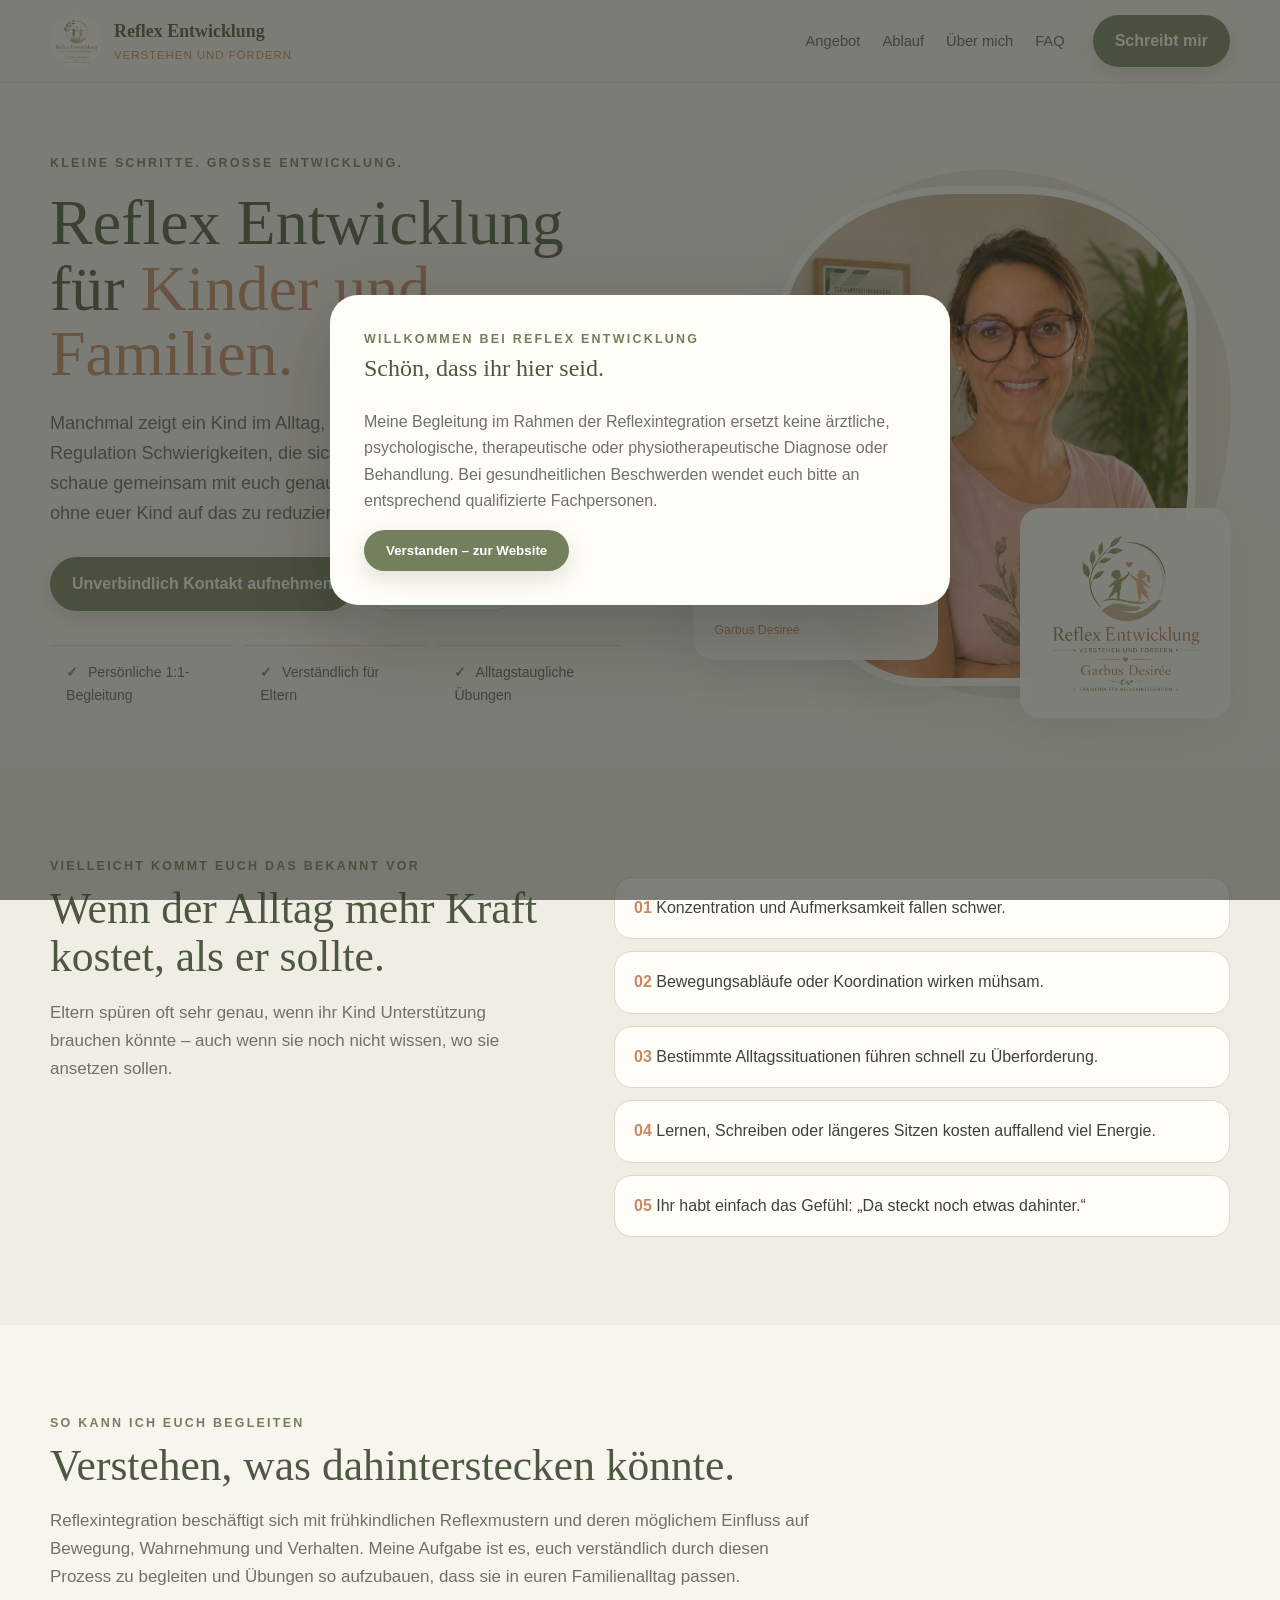
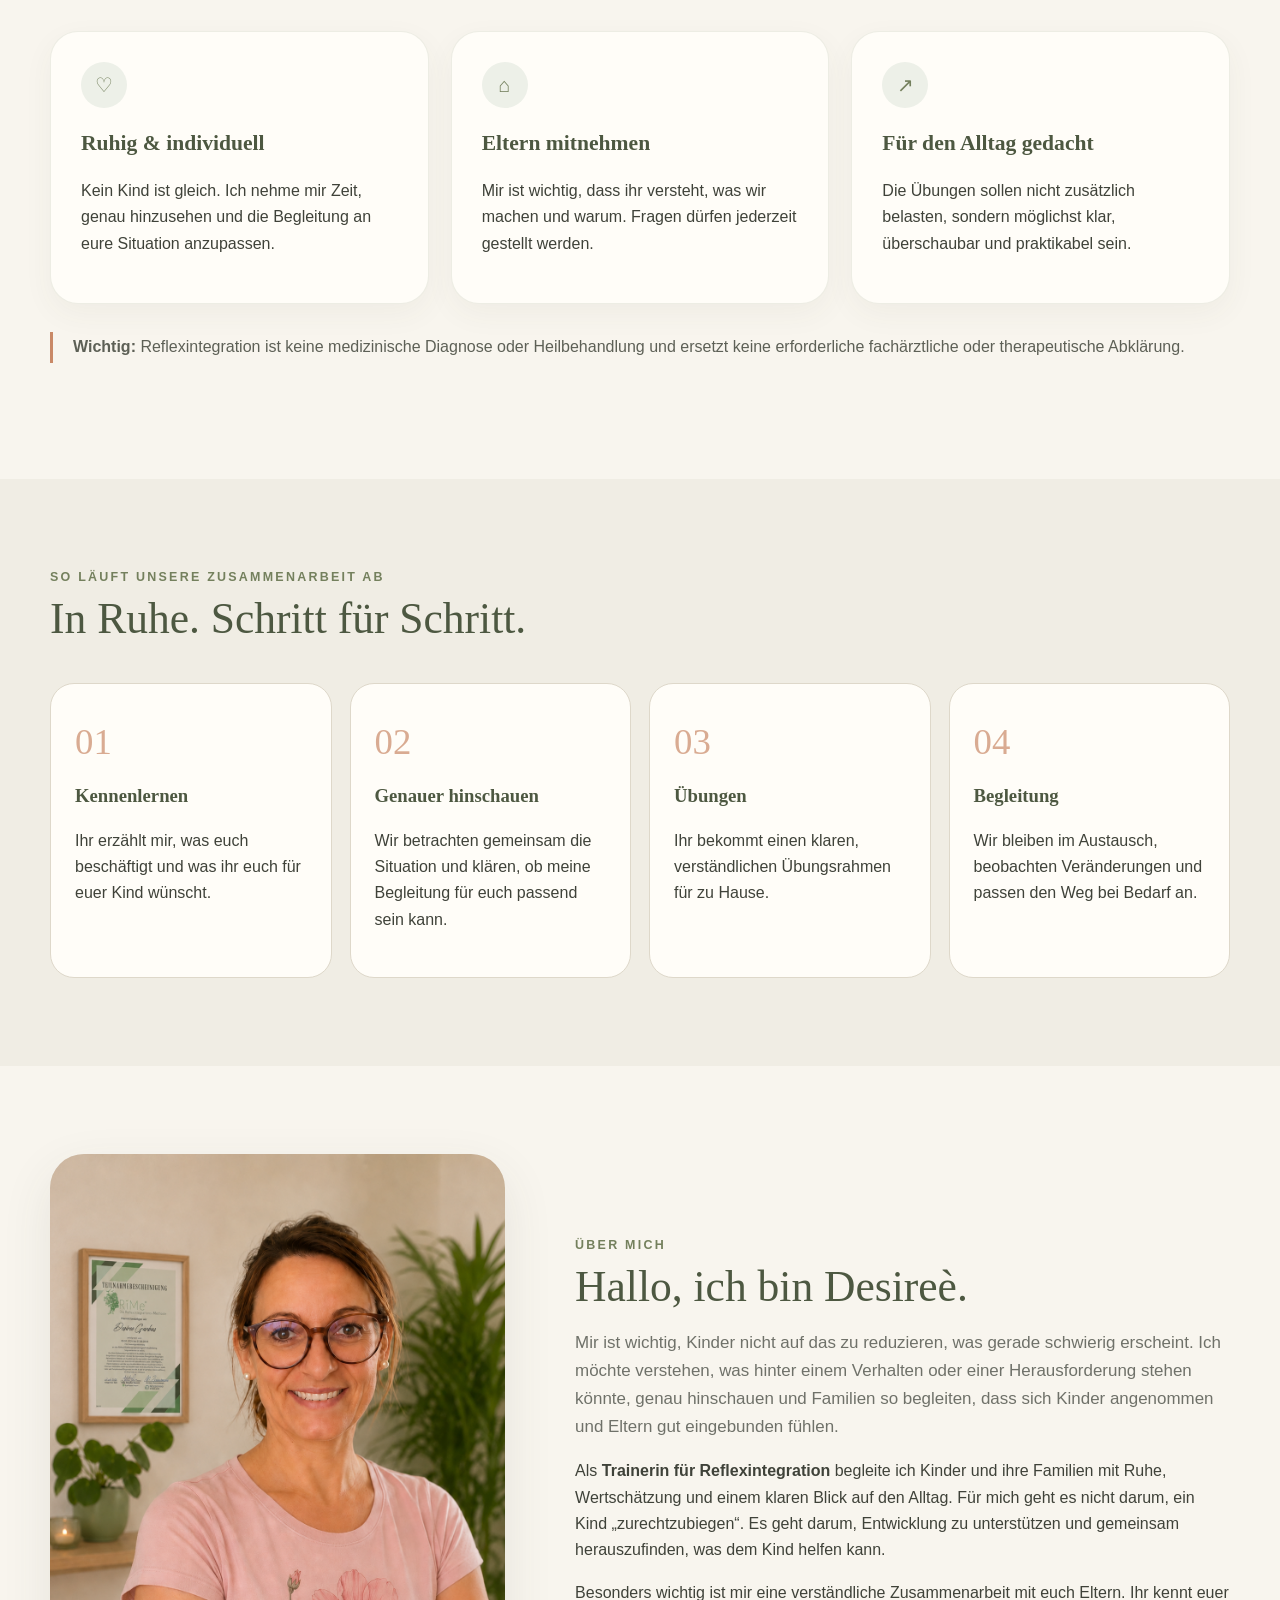
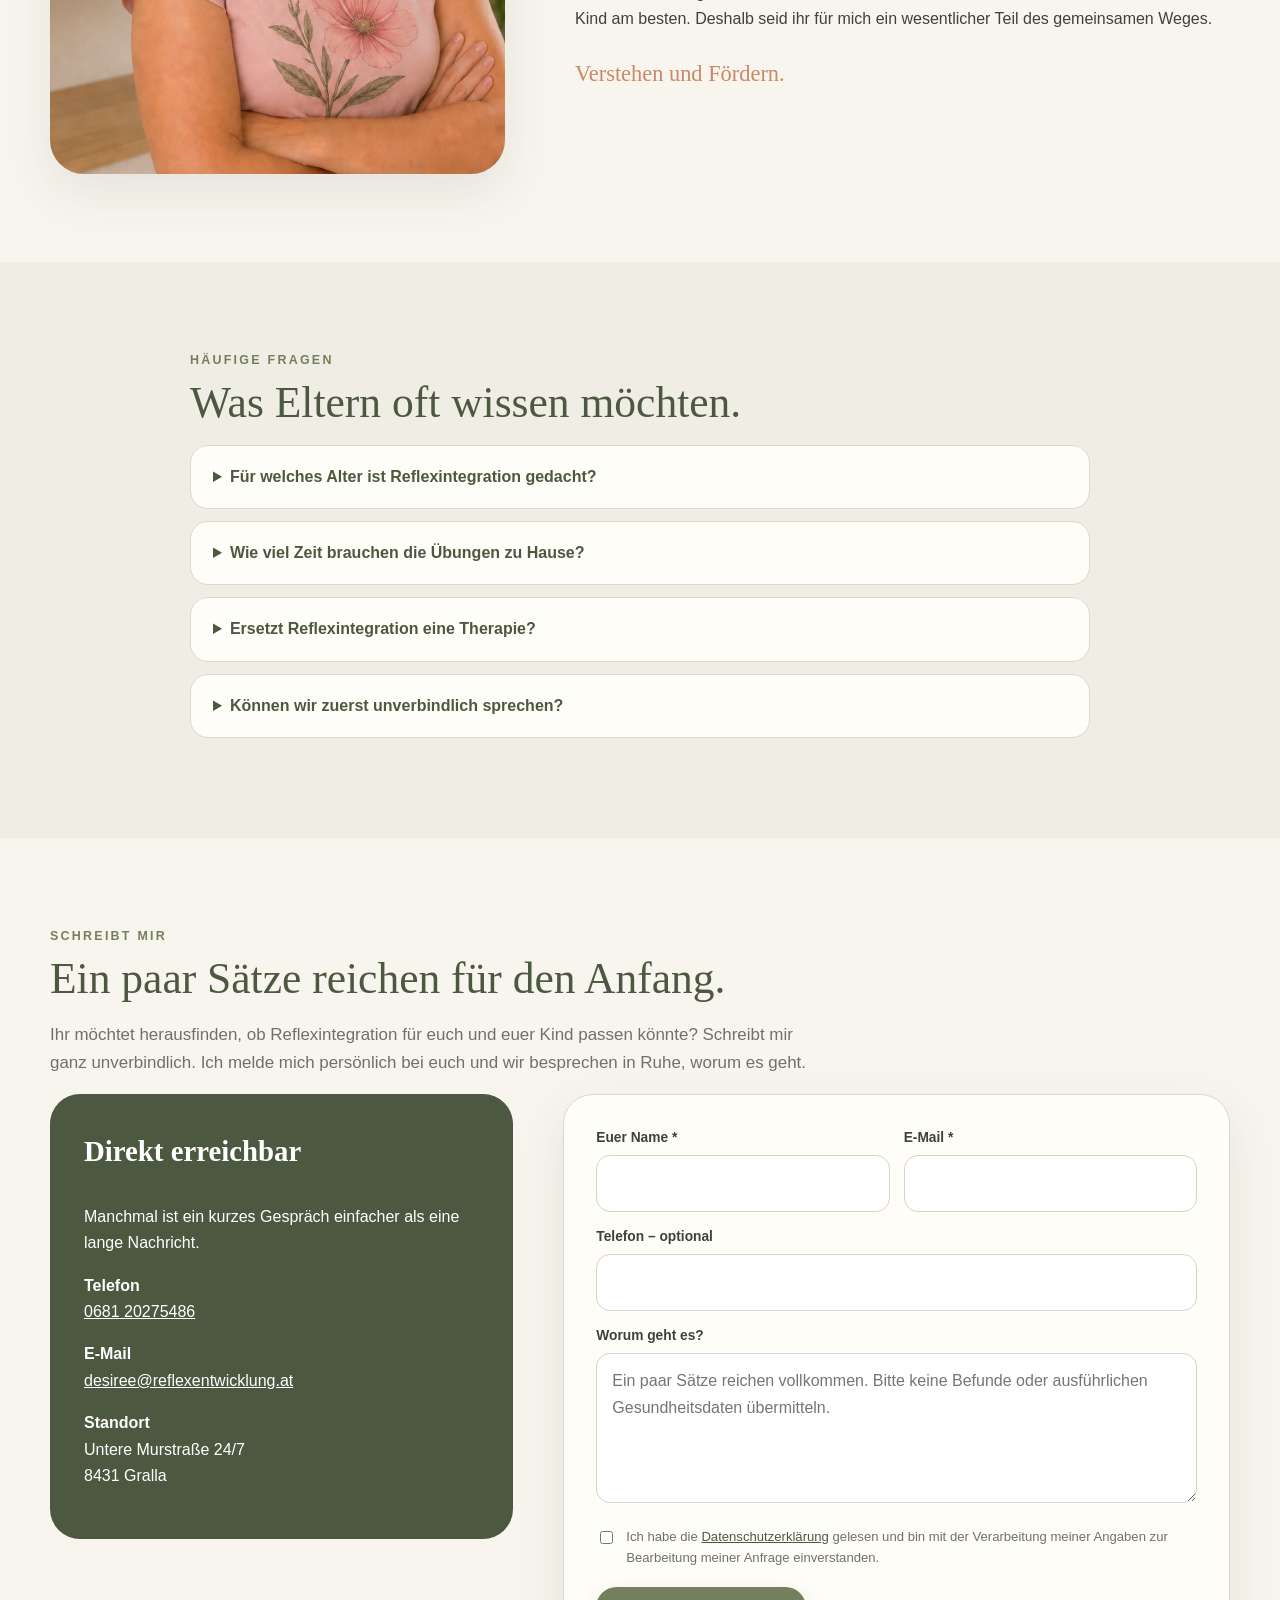
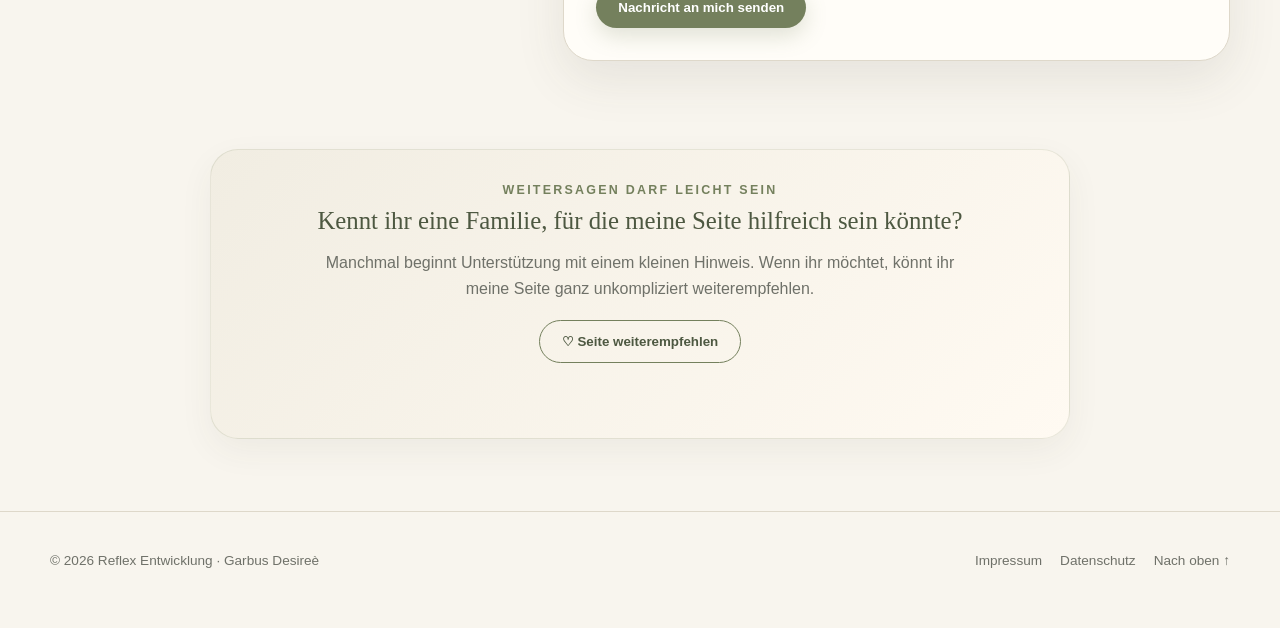
==== index.html @ 2dbb2f9a "Add files via upload" ====
<!doctype html>
<html lang="de">
<head>
<meta charset="utf-8">
<meta name="viewport" content="width=device-width,initial-scale=1">
<title>Reflex Entwicklung | Garbus Desireè – Trainerin für Reflexintegration</title>
<meta name="description" content="Reflex Entwicklung in Gralla: persönliche Begleitung für Kinder und Familien. Garbus Desireè – Trainerin für Reflexintegration.">
<style>
:root{--cream:#f8f5ee;--paper:#fffdf8;--sage:#74805d;--sage2:#9ba58a;--deep:#4d5841;--terra:#c98967;--terra2:#d8a083;--ink:#3f4239;--muted:#6f7169;--line:#ded8ca;--shadow:0 18px 50px rgba(70,70,55,.10);--radius:28px}
*{box-sizing:border-box}html{scroll-behavior:smooth}body{margin:0;background:var(--cream);color:var(--ink);font-family:Arial,Helvetica,sans-serif;line-height:1.65}img{max-width:100%;display:block}a{color:inherit}.wrap{width:min(1180px,calc(100% - 40px));margin:auto}.serif{font-family:Georgia,'Times New Roman',serif}.eyebrow{font-size:.78rem;letter-spacing:.18em;text-transform:uppercase;color:var(--sage);font-weight:700}.muted{color:var(--muted)}
header{position:sticky;top:0;z-index:50;background:rgba(248,245,238,.93);backdrop-filter:blur(14px);border-bottom:1px solid rgba(116,128,93,.12)}.nav{height:82px;display:flex;align-items:center;gap:28px}.brand{display:flex;align-items:center;gap:12px;text-decoration:none;margin-right:auto}.brand-mark{width:52px;height:52px;object-fit:contain;border-radius:50%}.brand strong{font-family:Georgia,serif;font-size:1.12rem;color:var(--deep)}.brand small{display:block;color:var(--terra);font-size:.72rem;letter-spacing:.08em;text-transform:uppercase}.navlinks{display:flex;gap:22px;align-items:center}.navlinks a{text-decoration:none;font-size:.92rem;color:#5c6054}.menu-toggle{display:none;width:46px;height:46px;border:1px solid var(--line);border-radius:50%;background:#fff;align-items:center;justify-content:center;cursor:pointer;color:var(--deep);font-size:1.35rem;line-height:1}.mobile-menu{display:none;position:absolute;top:100%;left:0;right:0;background:rgba(248,245,238,.98);backdrop-filter:blur(14px);border-bottom:1px solid var(--line);box-shadow:0 16px 30px rgba(70,75,62,.10);padding:12px 20px 20px}.mobile-menu.open{display:block}.mobile-menu a{display:block;padding:13px 8px;text-decoration:none;color:#555b4f;border-bottom:1px solid rgba(116,128,93,.10)}.mobile-menu .mobile-contact{margin-top:14px;border-bottom:0;background:var(--sage);color:#fff;border-radius:999px;text-align:center;font-weight:700;padding:13px 18px}.btn{display:inline-flex;align-items:center;justify-content:center;gap:8px;border:0;border-radius:999px;padding:13px 22px;font-weight:700;text-decoration:none;cursor:pointer}.btn-primary{background:var(--sage);color:#fff;box-shadow:0 8px 22px rgba(116,128,93,.22)}.btn-soft{background:#fff;border:1px solid var(--line);color:var(--deep)}
.hero{padding:70px 0 46px;overflow:hidden}.hero-grid{display:grid;grid-template-columns:1.03fr .97fr;gap:72px;align-items:center}.hero h1{font-family:Georgia,serif;font-weight:400;font-size:clamp(3rem,5vw,5.3rem);line-height:1.03;margin:16px 0 22px;color:var(--deep)}.hero h1 em{font-style:normal;color:var(--terra)}.lead{font-size:1.13rem;max-width:650px;color:#62655c}.actions{display:flex;gap:12px;flex-wrap:wrap;margin:28px 0}.ticks{display:grid;grid-template-columns:repeat(3,1fr);gap:12px;margin-top:34px}.tick{padding:15px 16px;border-top:1px solid var(--line);font-size:.88rem;color:#5f6358}.tick b{color:var(--sage);margin-right:6px}.visual{position:relative;min-height:560px}.blob{position:absolute;inset:12px 0 20px 70px;background:#e8e3d5;border-radius:48% 52% 46% 54%/42% 44% 56% 58%;transform:rotate(2deg)}.portrait{position:absolute;right:34px;top:28px;width:min(420px,78%);height:500px;object-fit:cover;object-position:center 34%;border-radius:42% 42% 34% 34%/28% 28% 42% 42%;box-shadow:var(--shadow);border:8px solid rgba(255,255,255,.7)}.quote{position:absolute;left:0;bottom:58px;width:245px;background:rgba(255,253,248,.96);padding:20px 22px;border-radius:22px;box-shadow:var(--shadow);font-family:Georgia,serif;color:var(--deep);font-size:1.1rem}.quote span{display:block;font-family:Arial,sans-serif;font-size:.76rem;color:var(--terra);margin-top:7px}.mini-logo{position:absolute;right:0;bottom:0;width:210px;background:rgba(255,253,248,.96);padding:12px;border-radius:20px;box-shadow:var(--shadow)}
.section{padding:88px 0}.section.alt{background:#f0ede4}.section h2{font-family:Georgia,serif;font-size:clamp(2.1rem,3.4vw,3.5rem);line-height:1.1;font-weight:400;color:var(--deep);margin:8px 0 18px}.intro{max-width:760px;font-size:1.06rem;color:var(--muted)}.cards{display:grid;grid-template-columns:repeat(3,1fr);gap:22px;margin-top:40px}.card{background:var(--paper);border:1px solid rgba(116,128,93,.13);border-radius:var(--radius);padding:30px;box-shadow:0 10px 30px rgba(70,70,55,.05)}.icon{width:46px;height:46px;border-radius:50%;background:#edf0e8;display:grid;place-items:center;color:var(--sage);font-size:1.25rem}.card h3{font-family:Georgia,serif;font-size:1.35rem;color:var(--deep);margin:18px 0 8px}.known{display:grid;grid-template-columns:.9fr 1.1fr;gap:60px;align-items:start}.known-list{display:grid;gap:12px}.known-item{background:var(--paper);border-radius:18px;padding:17px 19px;border:1px solid var(--line)}.known-item b{color:var(--terra)}
.process{display:grid;grid-template-columns:repeat(4,1fr);gap:18px;margin-top:40px}.step{position:relative;padding:28px 24px;border-radius:24px;background:var(--paper);border:1px solid var(--line)}.step .num{font-family:Georgia,serif;font-size:2.3rem;color:var(--terra);opacity:.7}.step h3{margin:8px 0;font-family:Georgia,serif;color:var(--deep)}
.about{display:grid;grid-template-columns:.82fr 1.18fr;gap:70px;align-items:center}.about-photo{border-radius:34px;overflow:hidden;box-shadow:var(--shadow);background:#e9e4d8}.about-photo img{width:100%;height:620px;object-fit:cover;object-position:center 30%}.signature{font-family:Georgia,serif;color:var(--terra);font-size:1.4rem;margin-top:24px}.soft-note{border-left:3px solid var(--terra);padding:2px 0 2px 20px;margin:28px 0;color:#5d6056}
.faq{max-width:900px}.faq details{background:var(--paper);border:1px solid var(--line);border-radius:18px;padding:18px 22px;margin:12px 0}.faq summary{cursor:pointer;font-weight:700;color:var(--deep)}.faq details p{color:var(--muted)}
.contact-grid{display:grid;grid-template-columns:.82fr 1.18fr;gap:50px;align-items:start}.contact-box{background:var(--deep);color:#fff;border-radius:30px;padding:34px}.contact-box h3{font-family:Georgia,serif;font-size:1.8rem;margin-top:0}.contact-box a{color:#fff}.form{background:var(--paper);border:1px solid var(--line);border-radius:30px;padding:32px;box-shadow:var(--shadow)}.row{display:grid;grid-template-columns:1fr 1fr;gap:14px}.field{margin-bottom:14px}.field label{display:block;font-size:.86rem;font-weight:700;margin-bottom:6px}.field input,.field textarea{width:100%;padding:14px 15px;border:1px solid #d8d3c7;border-radius:14px;background:#fff;font:inherit;color:var(--ink)}.field textarea{min-height:150px;resize:vertical}.privacy-check{display:flex;gap:10px;align-items:flex-start;font-size:.82rem;color:var(--muted);margin:12px 0 18px}.privacy-check input{margin-top:5px}.privacy-check a{color:var(--deep)}.form-success{display:none;background:#edf0e8;border:1px solid rgba(116,128,93,.22);border-radius:22px;padding:28px;color:var(--deep)}.form-success.show{display:block}.form-success h3{font-family:Georgia,serif;font-size:1.65rem;font-weight:400;margin:0 0 8px}.form-success p{margin:0;color:var(--muted)}
.recommend{padding:0 0 72px}.recommend-card{max-width:860px;margin:0 auto;background:linear-gradient(135deg,#f1ede2,#fffaf2);border:1px solid rgba(116,128,93,.16);border-radius:28px;padding:30px 34px;text-align:center;box-shadow:0 12px 34px rgba(70,70,55,.06)}.recommend-card h3{font-family:Georgia,serif;font-size:1.55rem;font-weight:400;color:var(--deep);margin:0 0 8px}.recommend-card p{max-width:650px;margin:0 auto 18px;color:var(--muted)}.share-btn{background:transparent;border:1px solid var(--sage);color:var(--deep)}.share-btn:hover{background:#edf0e8}.share-status{min-height:1.3em;margin-top:10px!important;font-size:.82rem;color:var(--sage)!important}
footer{padding:38px 0 55px;border-top:1px solid var(--line);font-size:.85rem;color:var(--muted)}.footer-grid{display:flex;justify-content:space-between;gap:30px;align-items:center}.footer-links{display:flex;gap:18px}.footer-links a{text-decoration:none}.top-btn{position:fixed;right:22px;bottom:22px;z-index:45;width:48px;height:48px;border-radius:50%;border:0;background:var(--deep);color:white;font-size:1.25rem;box-shadow:0 10px 25px rgba(0,0,0,.18);cursor:pointer;opacity:0;pointer-events:none;transition:.25s}.top-btn.show{opacity:1;pointer-events:auto;transform:translateY(0)}
.notice{position:fixed;inset:0;z-index:100;background:rgba(48,51,43,.62);display:grid;place-items:center;padding:20px}.notice.hidden{display:none}.notice-card{max-width:620px;background:var(--paper);border-radius:28px;padding:34px;box-shadow:0 25px 80px rgba(0,0,0,.22)}.notice-card h2{font-family:Georgia,serif;color:var(--deep);font-weight:400;margin-top:0}.notice-card p{color:var(--muted)}
@media(max-width:900px){header{position:sticky}.navlinks{display:none}.nav>.btn-primary{display:none}.menu-toggle{display:inline-flex}.hero-grid,.known,.about,.contact-grid{grid-template-columns:1fr}.hero{padding-top:42px}.visual{min-height:500px}.ticks,.cards{grid-template-columns:1fr}.process{grid-template-columns:1fr 1fr}.about-photo img{height:520px}.hero-grid{gap:35px}.mini-logo{right:4px}.row{grid-template-columns:1fr}}
@media(max-width:560px){.wrap{width:min(100% - 28px,1180px)}.nav{height:72px}.brand-mark{width:44px;height:44px}.brand small{display:none}.hero h1{font-size:2.8rem}.visual{min-height:440px}.blob{left:28px}.portrait{right:10px;width:82%;height:410px}.quote{left:0;bottom:30px;width:210px;padding:16px;font-size:1rem}.mini-logo{width:150px;bottom:-16px}.process{grid-template-columns:1fr}.section{padding:68px 0}.about-photo img{height:440px}.footer-grid{display:block}.footer-links{margin-top:15px;flex-wrap:wrap}}
</style>
</head>
<body id="top">
<div class="notice" id="notice"><div class="notice-card"><div class="eyebrow">Willkommen bei Reflex Entwicklung</div><h2>Schön, dass ihr hier seid.</h2><p>Meine Begleitung im Rahmen der Reflexintegration ersetzt keine ärztliche, psychologische, therapeutische oder physiotherapeutische Diagnose oder Behandlung. Bei gesundheitlichen Beschwerden wendet euch bitte an entsprechend qualifizierte Fachpersonen.</p><button class="btn btn-primary" id="accept">Verstanden – zur Website</button></div></div>
<header><div class="wrap nav"><a class="brand" href="#top"><img class="brand-mark" src="reflex_entwicklung_hauptlogo.png" alt="Reflex Entwicklung"><div><strong>Reflex Entwicklung</strong><small>Verstehen und Fördern</small></div></a><nav class="navlinks"><a href="#angebot">Angebot</a><a href="#ablauf">Ablauf</a><a href="#ueber-mich">Über mich</a><a href="#faq">FAQ</a></nav><a class="btn btn-primary" href="#kontakt">Schreibt mir</a><button class="menu-toggle" id="menuToggle" type="button" aria-label="Menü öffnen" aria-expanded="false" aria-controls="mobileMenu">☰</button></div><nav class="mobile-menu" id="mobileMenu" aria-label="Mobile Navigation"><a href="#angebot">Angebot</a><a href="#ablauf">Ablauf</a><a href="#ueber-mich">Über mich</a><a href="#faq">FAQ</a><a class="mobile-contact" href="#kontakt">Schreibt mir</a></nav></header>
<main>
<section class="hero"><div class="wrap hero-grid"><div><div class="eyebrow">Kleine Schritte. Große Entwicklung.</div><h1>Reflex Entwicklung für <em>Kinder und Familien.</em></h1><p class="lead">Manchmal zeigt ein Kind im Alltag, beim Lernen oder in seiner Regulation Schwierigkeiten, die sich nicht sofort erklären lassen. Ich schaue gemeinsam mit euch genauer hin – ruhig, wertschätzend und ohne euer Kind auf das zu reduzieren, was gerade schwierig ist.</p><div class="actions"><a class="btn btn-primary" href="#kontakt">Unverbindlich Kontakt aufnehmen</a><a class="btn btn-soft" href="#angebot">Mehr erfahren</a></div><div class="ticks"><div class="tick"><b>✓</b> Persönliche 1:1-Begleitung</div><div class="tick"><b>✓</b> Verständlich für Eltern</div><div class="tick"><b>✓</b> Alltagstaugliche Übungen</div></div></div><div class="visual"><div class="blob"></div><img class="portrait" src="Foto_Desiree.png" alt="Garbus Desireè – Trainerin für Reflexintegration"><div class="quote">„Ich sehe dein Kind. So wie es ist.“<span>Garbus Desireè</span></div><img class="mini-logo" src="reflex_entwicklung_hauptlogo.png" alt="Reflex Entwicklung Logo"></div></div></section>
<section class="section alt"><div class="wrap"><div class="eyebrow">Vielleicht kommt euch das bekannt vor</div><div class="known"><div><h2>Wenn der Alltag mehr Kraft kostet, als er sollte.</h2><p class="intro">Eltern spüren oft sehr genau, wenn ihr Kind Unterstützung brauchen könnte – auch wenn sie noch nicht wissen, wo sie ansetzen sollen.</p></div><div class="known-list"><div class="known-item"><b>01</b> Konzentration und Aufmerksamkeit fallen schwer.</div><div class="known-item"><b>02</b> Bewegungsabläufe oder Koordination wirken mühsam.</div><div class="known-item"><b>03</b> Bestimmte Alltagssituationen führen schnell zu Überforderung.</div><div class="known-item"><b>04</b> Lernen, Schreiben oder längeres Sitzen kosten auffallend viel Energie.</div><div class="known-item"><b>05</b> Ihr habt einfach das Gefühl: „Da steckt noch etwas dahinter.“</div></div></div></div></section>
<section class="section" id="angebot"><div class="wrap"><div class="eyebrow">So kann ich euch begleiten</div><h2>Verstehen, was dahinterstecken könnte.</h2><p class="intro">Reflexintegration beschäftigt sich mit frühkindlichen Reflexmustern und deren möglichem Einfluss auf Bewegung, Wahrnehmung und Verhalten. Meine Aufgabe ist es, euch verständlich durch diesen Prozess zu begleiten und Übungen so aufzubauen, dass sie in euren Familienalltag passen.</p><div class="cards"><article class="card"><div class="icon">♡</div><h3>Ruhig & individuell</h3><p>Kein Kind ist gleich. Ich nehme mir Zeit, genau hinzusehen und die Begleitung an eure Situation anzupassen.</p></article><article class="card"><div class="icon">⌂</div><h3>Eltern mitnehmen</h3><p>Mir ist wichtig, dass ihr versteht, was wir machen und warum. Fragen dürfen jederzeit gestellt werden.</p></article><article class="card"><div class="icon">↗</div><h3>Für den Alltag gedacht</h3><p>Die Übungen sollen nicht zusätzlich belasten, sondern möglichst klar, überschaubar und praktikabel sein.</p></article></div><div class="soft-note"><strong>Wichtig:</strong> Reflexintegration ist keine medizinische Diagnose oder Heilbehandlung und ersetzt keine erforderliche fachärztliche oder therapeutische Abklärung.</div></div></section>
<section class="section alt" id="ablauf"><div class="wrap"><div class="eyebrow">So läuft unsere Zusammenarbeit ab</div><h2>In Ruhe. Schritt für Schritt.</h2><div class="process"><div class="step"><div class="num">01</div><h3>Kennenlernen</h3><p>Ihr erzählt mir, was euch beschäftigt und was ihr euch für euer Kind wünscht.</p></div><div class="step"><div class="num">02</div><h3>Genauer hinschauen</h3><p>Wir betrachten gemeinsam die Situation und klären, ob meine Begleitung für euch passend sein kann.</p></div><div class="step"><div class="num">03</div><h3>Übungen</h3><p>Ihr bekommt einen klaren, verständlichen Übungsrahmen für zu Hause.</p></div><div class="step"><div class="num">04</div><h3>Begleitung</h3><p>Wir bleiben im Austausch, beobachten Veränderungen und passen den Weg bei Bedarf an.</p></div></div></div></section>
<section class="section" id="ueber-mich"><div class="wrap about"><div class="about-photo"><img src="Foto_Desiree.png" alt="Garbus Desireè"></div><div><div class="eyebrow">Über mich</div><h2>Hallo, ich bin Desireè.</h2><p class="intro">Mir ist wichtig, Kinder nicht auf das zu reduzieren, was gerade schwierig erscheint. Ich möchte verstehen, was hinter einem Verhalten oder einer Herausforderung stehen könnte, genau hinschauen und Familien so begleiten, dass sich Kinder angenommen und Eltern gut eingebunden fühlen.</p><p>Als <strong>Trainerin für Reflexintegration</strong> begleite ich Kinder und ihre Familien mit Ruhe, Wertschätzung und einem klaren Blick auf den Alltag. Für mich geht es nicht darum, ein Kind „zurechtzubiegen“. Es geht darum, Entwicklung zu unterstützen und gemeinsam herauszufinden, was dem Kind helfen kann.</p><p>Besonders wichtig ist mir eine verständliche Zusammenarbeit mit euch Eltern. Ihr kennt euer Kind am besten. Deshalb seid ihr für mich ein wesentlicher Teil des gemeinsamen Weges.</p><div class="signature">Verstehen und Fördern.</div></div></div></section>
<section class="section alt" id="faq"><div class="wrap faq"><div class="eyebrow">Häufige Fragen</div><h2>Was Eltern oft wissen möchten.</h2><details><summary>Für welches Alter ist Reflexintegration gedacht?</summary><p>Ob eine Begleitung sinnvoll erscheint, hängt weniger von einer einzelnen Alterszahl als von der individuellen Situation ab. Schreibt mir kurz, was euch beschäftigt, dann können wir unverbindlich klären, ob mein Angebot grundsätzlich passen könnte.</p></details><details><summary>Wie viel Zeit brauchen die Übungen zu Hause?</summary><p>Der Übungsrahmen soll überschaubar und in den Familienalltag integrierbar sein. Den konkreten Umfang bespreche ich individuell mit euch.</p></details><details><summary>Ersetzt Reflexintegration eine Therapie?</summary><p>Nein. Meine Tätigkeit ersetzt keine medizinische, psychologische, physiotherapeutische oder sonstige therapeutische Diagnose oder Behandlung.</p></details><details><summary>Können wir zuerst unverbindlich sprechen?</summary><p>Ja. Genau dafür könnt ihr mir schreiben oder mich anrufen. Ein paar Sätze reichen für den ersten Kontakt völlig aus.</p></details></div></section>
<section class="section" id="kontakt"><div class="wrap"><div class="eyebrow">Schreibt mir</div><h2>Ein paar Sätze reichen für den Anfang.</h2><p class="intro">Ihr möchtet herausfinden, ob Reflexintegration für euch und euer Kind passen könnte? Schreibt mir ganz unverbindlich. Ich melde mich persönlich bei euch und wir besprechen in Ruhe, worum es geht.</p><div class="contact-grid"><aside class="contact-box"><h3>Direkt erreichbar</h3><p>Manchmal ist ein kurzes Gespräch einfacher als eine lange Nachricht.</p><p><strong>Telefon</strong><br><a href="tel:+4368120275486">0681 20275486</a></p><p><strong>E-Mail</strong><br><a href="mailto:desiree@reflexentwicklung.at">desiree@reflexentwicklung.at</a></p><p><strong>Standort</strong><br>Untere Murstraße 24/7<br>8431 Gralla</p></aside><div><form class="form" id="contactForm" action="https://formsubmit.co/desiree@reflexentwicklung.at" method="POST"><input type="hidden" name="_subject" value="Neue Anfrage über reflexentwicklung.at"><input type="hidden" name="_captcha" value="false"><input type="hidden" name="_template" value="table"><input type="hidden" name="_next" value="https://reflexentwicklung.at/?gesendet=1#kontakt"><div class="row"><div class="field"><label for="name">Euer Name *</label><input id="name" name="Name" required autocomplete="name"></div><div class="field"><label for="email">E-Mail *</label><input id="email" name="E-Mail" type="email" required autocomplete="email"></div></div><div class="field"><label for="phone">Telefon – optional</label><input id="phone" name="Telefon" type="tel" autocomplete="tel"></div><div class="field"><label for="message">Worum geht es?</label><textarea id="message" name="Nachricht" placeholder="Ein paar Sätze reichen vollkommen. Bitte keine Befunde oder ausführlichen Gesundheitsdaten übermitteln." required></textarea></div><label class="privacy-check"><input type="checkbox" required><span>Ich habe die <a href="datenschutzerklaerung.html" target="_blank">Datenschutzerklärung</a> gelesen und bin mit der Verarbeitung meiner Angaben zur Bearbeitung meiner Anfrage einverstanden.</span></label><button class="btn btn-primary" type="submit">Nachricht an mich senden</button></form><div class="form-success" id="formSuccess" role="status" aria-live="polite"><h3>Danke für eure Nachricht.</h3><p>Ich habe eure Anfrage erhalten und melde mich so bald wie möglich persönlich bei euch.</p><div class="signature">Desireè</div></div></div></div></div></section>
<section class="recommend" aria-labelledby="recommend-title"><div class="wrap"><div class="recommend-card"><div class="eyebrow">Weitersagen darf leicht sein</div><h3 id="recommend-title">Kennt ihr eine Familie, für die meine Seite hilfreich sein könnte?</h3><p>Manchmal beginnt Unterstützung mit einem kleinen Hinweis. Wenn ihr möchtet, könnt ihr meine Seite ganz unkompliziert weiterempfehlen.</p><button class="btn share-btn" id="shareBtn" type="button" aria-describedby="shareStatus">♡ Seite weiterempfehlen</button><p class="share-status" id="shareStatus" role="status" aria-live="polite"></p></div></div></section>
</main>
<footer><div class="wrap footer-grid"><div>© 2026 Reflex Entwicklung · Garbus Desireè</div><div class="footer-links"><a href="impressum.html">Impressum</a><a href="datenschutzerklaerung.html">Datenschutz</a><a href="#top">Nach oben ↑</a></div></div></footer>
<button class="top-btn" id="topBtn" aria-label="Zurück nach oben" title="Zurück nach oben">↑</button>
<script>
const notice=document.getElementById('notice'),accept=document.getElementById('accept');if(localStorage.getItem('re_notice_ok')==='1')notice.classList.add('hidden');accept.addEventListener('click',()=>{localStorage.setItem('re_notice_ok','1');notice.classList.add('hidden')});const topBtn=document.getElementById('topBtn');window.addEventListener('scroll',()=>topBtn.classList.toggle('show',window.scrollY>500));topBtn.addEventListener('click',()=>window.scrollTo({top:0,behavior:'smooth'}));
const menuToggle=document.getElementById('menuToggle'),mobileMenu=document.getElementById('mobileMenu');if(menuToggle&&mobileMenu){menuToggle.addEventListener('click',()=>{const open=mobileMenu.classList.toggle('open');menuToggle.setAttribute('aria-expanded',String(open));menuToggle.textContent=open?'×':'☰';menuToggle.setAttribute('aria-label',open?'Menü schließen':'Menü öffnen')});mobileMenu.querySelectorAll('a').forEach(a=>a.addEventListener('click',()=>{mobileMenu.classList.remove('open');menuToggle.setAttribute('aria-expanded','false');menuToggle.textContent='☰';menuToggle.setAttribute('aria-label','Menü öffnen')}));}
const shareBtn=document.getElementById('shareBtn'),shareStatus=document.getElementById('shareStatus');shareBtn.addEventListener('click',async()=>{const data={title:'Reflex Entwicklung',text:'Vielleicht ist das für euch interessant: Reflex Entwicklung – Verstehen und Fördern.',url:'https://reflexentwicklung.at'};try{if(navigator.share){await navigator.share(data)}else{await navigator.clipboard.writeText(data.url);shareStatus.textContent='Link wurde kopiert – danke fürs Weiterempfehlen!';setTimeout(()=>shareStatus.textContent='',4500)}}catch(err){if(err.name!=='AbortError'){shareStatus.textContent='Teilen war hier leider nicht möglich. Ihr könnt reflexentwicklung.at einfach kopieren.'}}});
const params=new URLSearchParams(window.location.search);if(params.get('gesendet')==='1'){const form=document.getElementById('contactForm'),success=document.getElementById('formSuccess');if(form&&success){form.style.display='none';success.classList.add('show')}if(history.replaceState){history.replaceState({},document.title,window.location.pathname+'#kontakt')}}
</script>
</body></html>
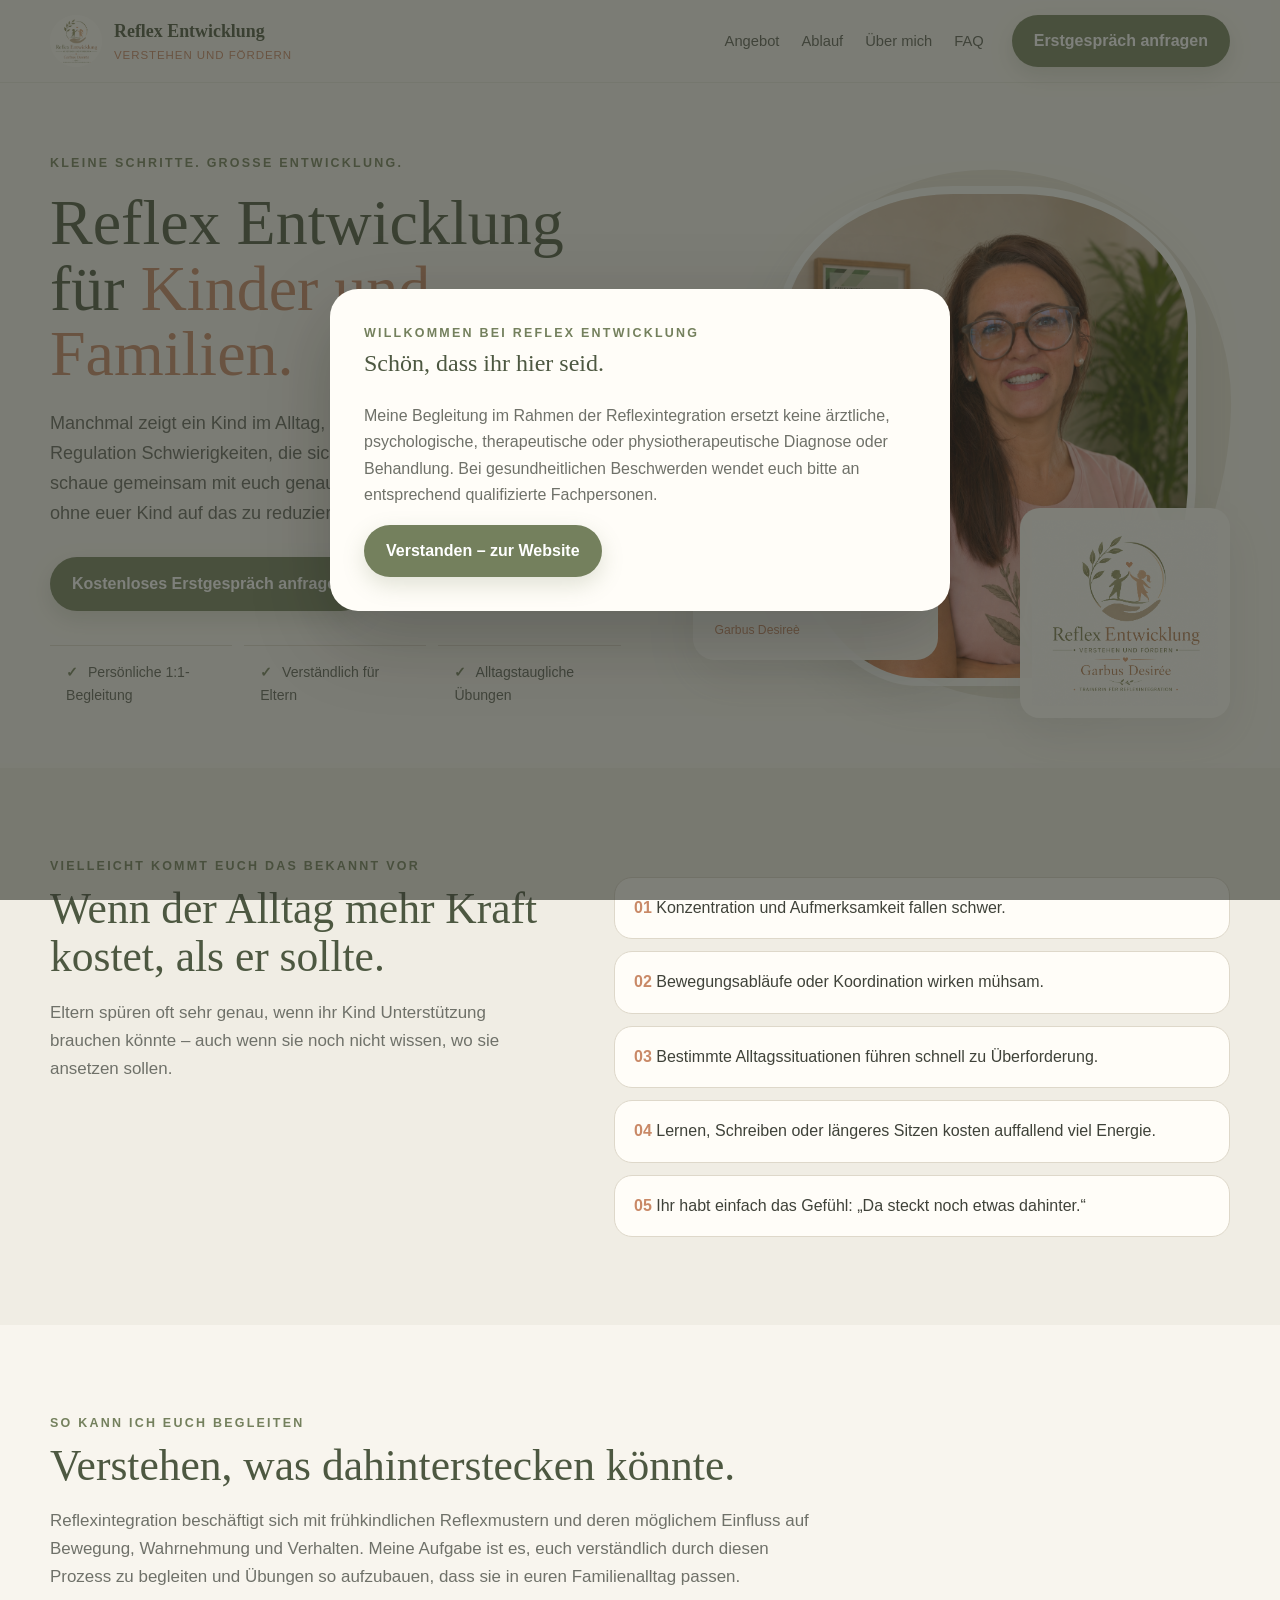
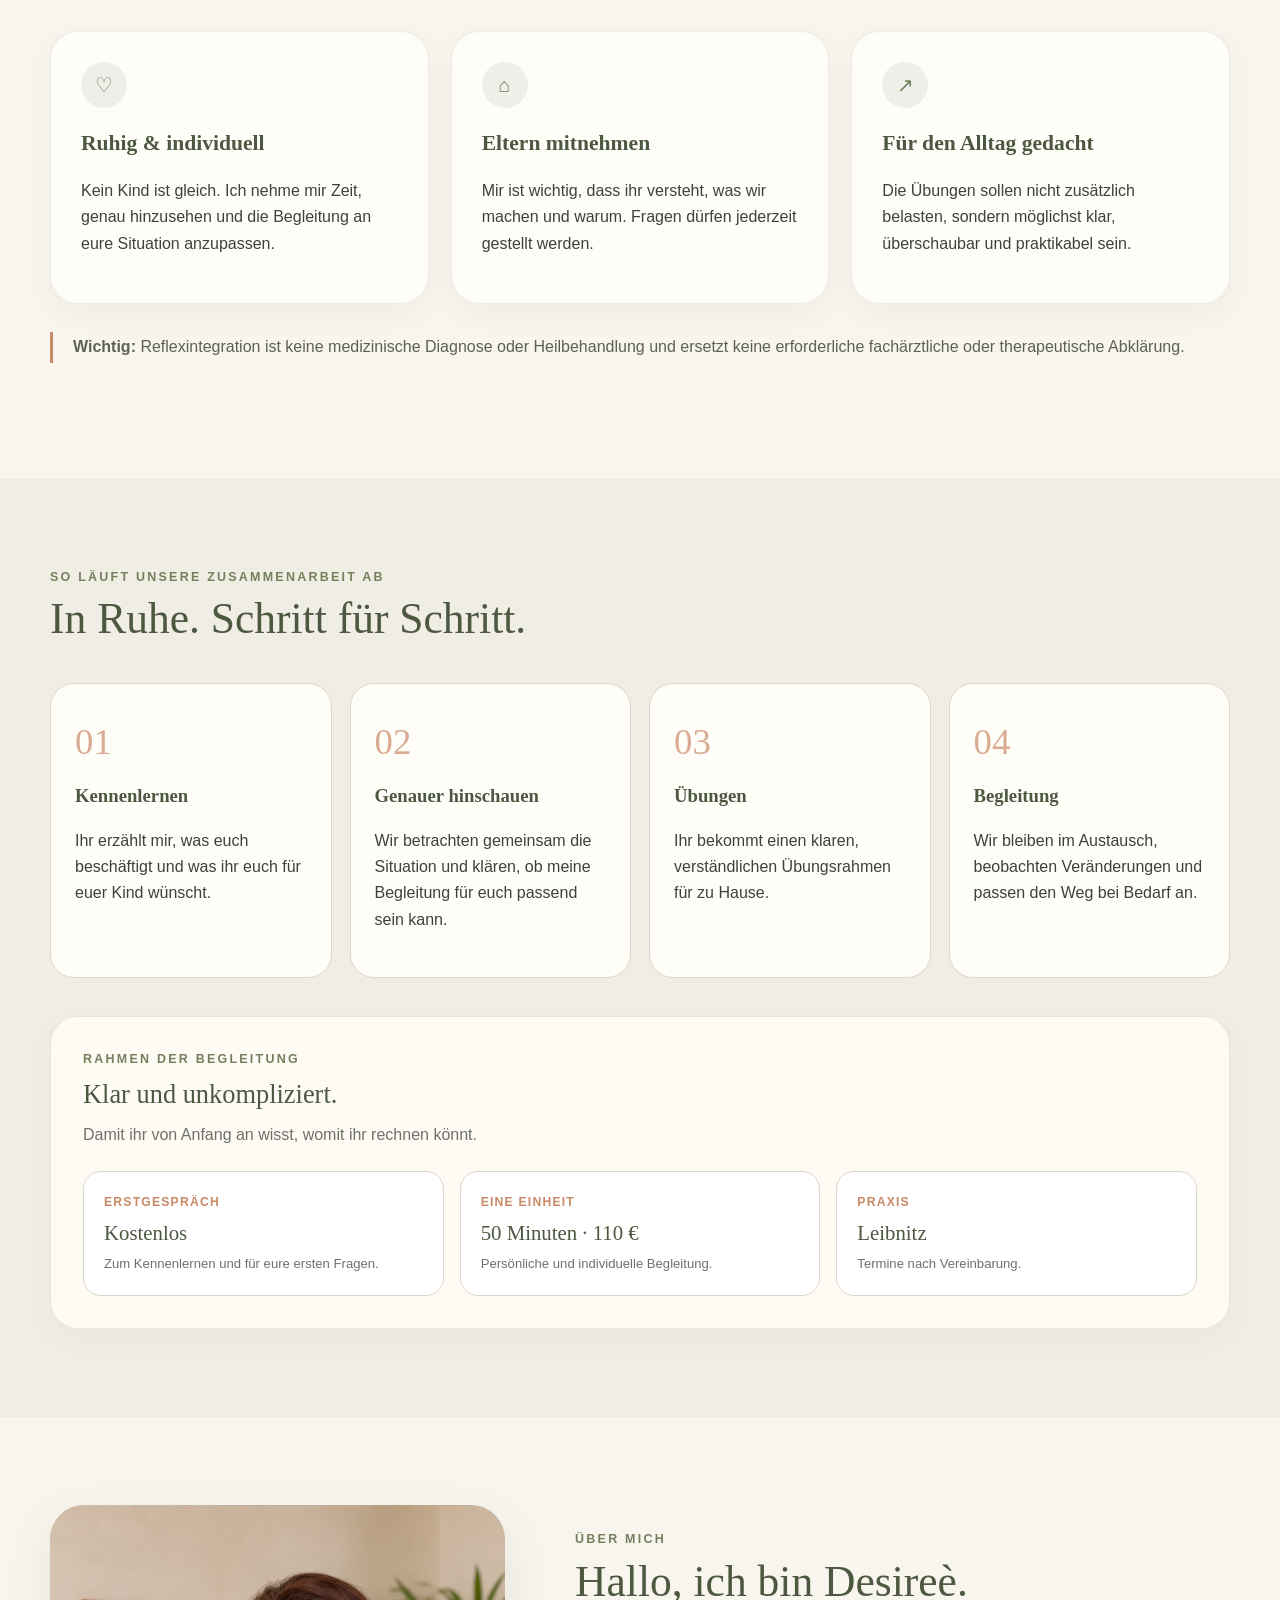
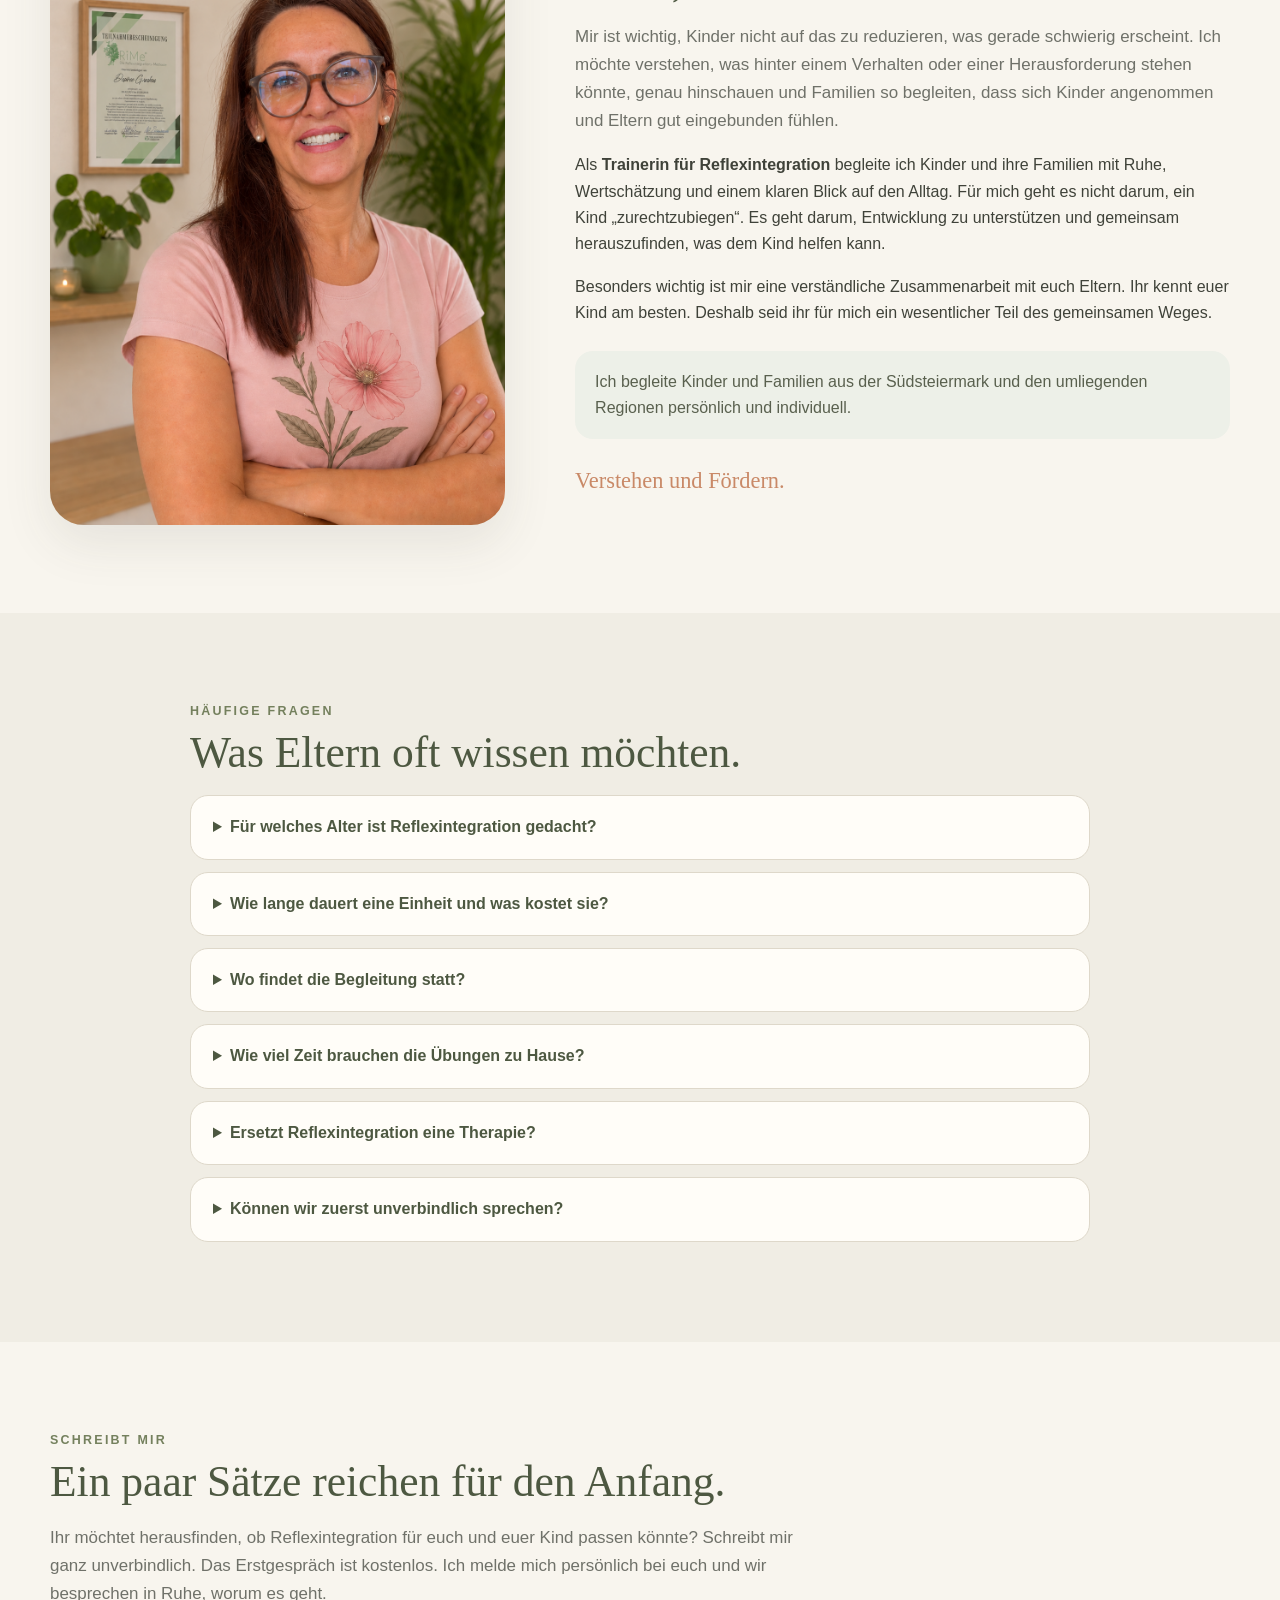
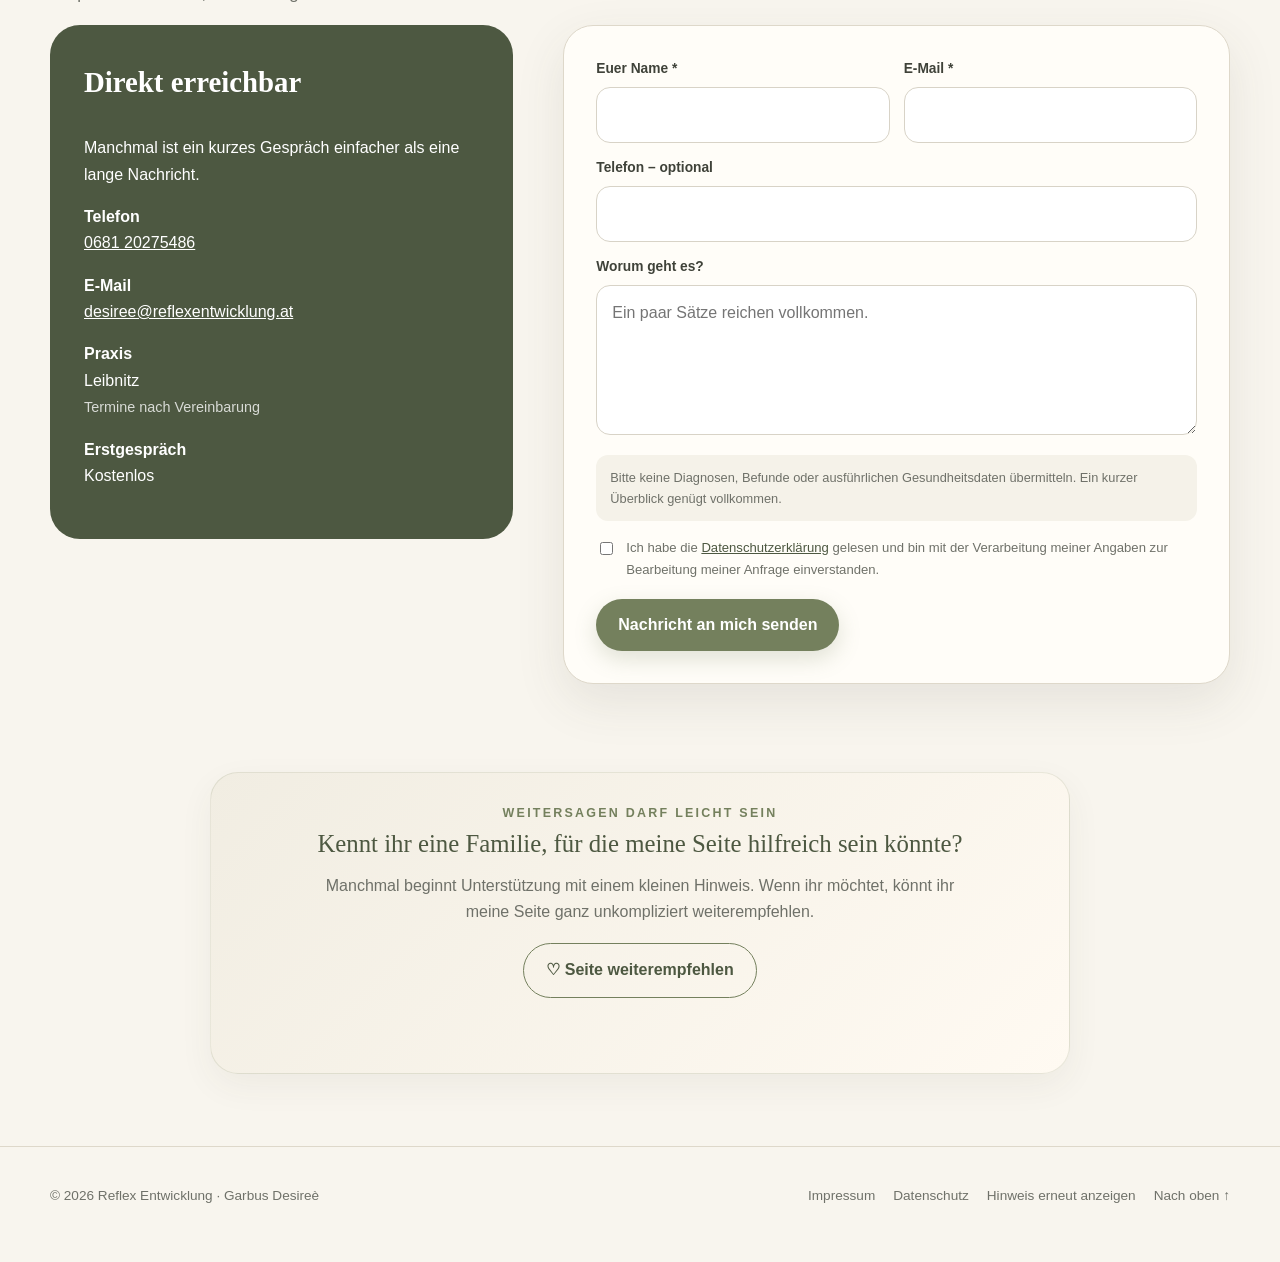
==== commit e7bdd3dc: "Update index.html" ====
--- a/index.html
+++ b/index.html
@@ -1,46 +1,1992 @@
 <!doctype html>
-<html lang="de">
+<html lang="de-AT">
 <head>
 <meta charset="utf-8">
 <meta name="viewport" content="width=device-width,initial-scale=1">
-<title>Reflex Entwicklung | Garbus Desireè – Trainerin für Reflexintegration</title>
-<meta name="description" content="Reflex Entwicklung in Gralla: persönliche Begleitung für Kinder und Familien. Garbus Desireè – Trainerin für Reflexintegration.">
+
+<title>Reflexintegration in Leibnitz | Reflex Entwicklung</title>
+
+<meta name="description" content="Reflex Entwicklung in Leibnitz: persönliche Begleitung für Kinder und Familien aus der Südsteiermark und den umliegenden Regionen. Garbus Desireè – Trainerin für Reflexintegration.">
+
+<meta name="robots" content="index,follow,max-image-preview:large">
+<link rel="canonical" href="https://reflexentwicklung.at/">
+<link rel="icon" href="favicon.ico">
+<meta name="theme-color" content="#f8f5ee">
+
+<meta property="og:type" content="website">
+<meta property="og:locale" content="de_AT">
+<meta property="og:title" content="Reflex Entwicklung | Reflexintegration in Leibnitz">
+<meta property="og:description" content="Persönliche Begleitung für Kinder und Familien aus der Südsteiermark und den umliegenden Regionen.">
+<meta property="og:url" content="https://reflexentwicklung.at/">
+<meta property="og:site_name" content="Reflex Entwicklung">
+<meta property="og:image" content="https://reflexentwicklung.at/reflex_entwicklung_hauptlogo.png">
+<meta property="og:image:alt" content="Reflex Entwicklung – Verstehen und Fördern">
+
+<meta name="twitter:card" content="summary_large_image">
+<meta name="twitter:title" content="Reflex Entwicklung | Reflexintegration in Leibnitz">
+<meta name="twitter:description" content="Persönliche Begleitung für Kinder und Familien aus der Südsteiermark und den umliegenden Regionen.">
+<meta name="twitter:image" content="https://reflexentwicklung.at/reflex_entwicklung_hauptlogo.png">
+
+<script type="application/ld+json">
+{
+  "@context": "https://schema.org",
+  "@type": "Organization",
+  "name": "Reflex Entwicklung",
+  "url": "https://reflexentwicklung.at/",
+  "logo": "https://reflexentwicklung.at/reflex_entwicklung_hauptlogo.png",
+  "email": "desiree@reflexentwicklung.at",
+  "telephone": "+4368120275486",
+  "description": "Persönliche Begleitung für Kinder und Familien im Rahmen der Reflexintegration.",
+  "areaServed": [
+    {
+      "@type": "AdministrativeArea",
+      "name": "Südsteiermark"
+    },
+    {
+      "@type": "City",
+      "name": "Leibnitz"
+    }
+  ]
+}
+</script>
+
 <style>
-:root{--cream:#f8f5ee;--paper:#fffdf8;--sage:#74805d;--sage2:#9ba58a;--deep:#4d5841;--terra:#c98967;--terra2:#d8a083;--ink:#3f4239;--muted:#6f7169;--line:#ded8ca;--shadow:0 18px 50px rgba(70,70,55,.10);--radius:28px}
-*{box-sizing:border-box}html{scroll-behavior:smooth}body{margin:0;background:var(--cream);color:var(--ink);font-family:Arial,Helvetica,sans-serif;line-height:1.65}img{max-width:100%;display:block}a{color:inherit}.wrap{width:min(1180px,calc(100% - 40px));margin:auto}.serif{font-family:Georgia,'Times New Roman',serif}.eyebrow{font-size:.78rem;letter-spacing:.18em;text-transform:uppercase;color:var(--sage);font-weight:700}.muted{color:var(--muted)}
-header{position:sticky;top:0;z-index:50;background:rgba(248,245,238,.93);backdrop-filter:blur(14px);border-bottom:1px solid rgba(116,128,93,.12)}.nav{height:82px;display:flex;align-items:center;gap:28px}.brand{display:flex;align-items:center;gap:12px;text-decoration:none;margin-right:auto}.brand-mark{width:52px;height:52px;object-fit:contain;border-radius:50%}.brand strong{font-family:Georgia,serif;font-size:1.12rem;color:var(--deep)}.brand small{display:block;color:var(--terra);font-size:.72rem;letter-spacing:.08em;text-transform:uppercase}.navlinks{display:flex;gap:22px;align-items:center}.navlinks a{text-decoration:none;font-size:.92rem;color:#5c6054}.menu-toggle{display:none;width:46px;height:46px;border:1px solid var(--line);border-radius:50%;background:#fff;align-items:center;justify-content:center;cursor:pointer;color:var(--deep);font-size:1.35rem;line-height:1}.mobile-menu{display:none;position:absolute;top:100%;left:0;right:0;background:rgba(248,245,238,.98);backdrop-filter:blur(14px);border-bottom:1px solid var(--line);box-shadow:0 16px 30px rgba(70,75,62,.10);padding:12px 20px 20px}.mobile-menu.open{display:block}.mobile-menu a{display:block;padding:13px 8px;text-decoration:none;color:#555b4f;border-bottom:1px solid rgba(116,128,93,.10)}.mobile-menu .mobile-contact{margin-top:14px;border-bottom:0;background:var(--sage);color:#fff;border-radius:999px;text-align:center;font-weight:700;padding:13px 18px}.btn{display:inline-flex;align-items:center;justify-content:center;gap:8px;border:0;border-radius:999px;padding:13px 22px;font-weight:700;text-decoration:none;cursor:pointer}.btn-primary{background:var(--sage);color:#fff;box-shadow:0 8px 22px rgba(116,128,93,.22)}.btn-soft{background:#fff;border:1px solid var(--line);color:var(--deep)}
-.hero{padding:70px 0 46px;overflow:hidden}.hero-grid{display:grid;grid-template-columns:1.03fr .97fr;gap:72px;align-items:center}.hero h1{font-family:Georgia,serif;font-weight:400;font-size:clamp(3rem,5vw,5.3rem);line-height:1.03;margin:16px 0 22px;color:var(--deep)}.hero h1 em{font-style:normal;color:var(--terra)}.lead{font-size:1.13rem;max-width:650px;color:#62655c}.actions{display:flex;gap:12px;flex-wrap:wrap;margin:28px 0}.ticks{display:grid;grid-template-columns:repeat(3,1fr);gap:12px;margin-top:34px}.tick{padding:15px 16px;border-top:1px solid var(--line);font-size:.88rem;color:#5f6358}.tick b{color:var(--sage);margin-right:6px}.visual{position:relative;min-height:560px}.blob{position:absolute;inset:12px 0 20px 70px;background:#e8e3d5;border-radius:48% 52% 46% 54%/42% 44% 56% 58%;transform:rotate(2deg)}.portrait{position:absolute;right:34px;top:28px;width:min(420px,78%);height:500px;object-fit:cover;object-position:center 34%;border-radius:42% 42% 34% 34%/28% 28% 42% 42%;box-shadow:var(--shadow);border:8px solid rgba(255,255,255,.7)}.quote{position:absolute;left:0;bottom:58px;width:245px;background:rgba(255,253,248,.96);padding:20px 22px;border-radius:22px;box-shadow:var(--shadow);font-family:Georgia,serif;color:var(--deep);font-size:1.1rem}.quote span{display:block;font-family:Arial,sans-serif;font-size:.76rem;color:var(--terra);margin-top:7px}.mini-logo{position:absolute;right:0;bottom:0;width:210px;background:rgba(255,253,248,.96);padding:12px;border-radius:20px;box-shadow:var(--shadow)}
-.section{padding:88px 0}.section.alt{background:#f0ede4}.section h2{font-family:Georgia,serif;font-size:clamp(2.1rem,3.4vw,3.5rem);line-height:1.1;font-weight:400;color:var(--deep);margin:8px 0 18px}.intro{max-width:760px;font-size:1.06rem;color:var(--muted)}.cards{display:grid;grid-template-columns:repeat(3,1fr);gap:22px;margin-top:40px}.card{background:var(--paper);border:1px solid rgba(116,128,93,.13);border-radius:var(--radius);padding:30px;box-shadow:0 10px 30px rgba(70,70,55,.05)}.icon{width:46px;height:46px;border-radius:50%;background:#edf0e8;display:grid;place-items:center;color:var(--sage);font-size:1.25rem}.card h3{font-family:Georgia,serif;font-size:1.35rem;color:var(--deep);margin:18px 0 8px}.known{display:grid;grid-template-columns:.9fr 1.1fr;gap:60px;align-items:start}.known-list{display:grid;gap:12px}.known-item{background:var(--paper);border-radius:18px;padding:17px 19px;border:1px solid var(--line)}.known-item b{color:var(--terra)}
-.process{display:grid;grid-template-columns:repeat(4,1fr);gap:18px;margin-top:40px}.step{position:relative;padding:28px 24px;border-radius:24px;background:var(--paper);border:1px solid var(--line)}.step .num{font-family:Georgia,serif;font-size:2.3rem;color:var(--terra);opacity:.7}.step h3{margin:8px 0;font-family:Georgia,serif;color:var(--deep)}
-.about{display:grid;grid-template-columns:.82fr 1.18fr;gap:70px;align-items:center}.about-photo{border-radius:34px;overflow:hidden;box-shadow:var(--shadow);background:#e9e4d8}.about-photo img{width:100%;height:620px;object-fit:cover;object-position:center 30%}.signature{font-family:Georgia,serif;color:var(--terra);font-size:1.4rem;margin-top:24px}.soft-note{border-left:3px solid var(--terra);padding:2px 0 2px 20px;margin:28px 0;color:#5d6056}
-.faq{max-width:900px}.faq details{background:var(--paper);border:1px solid var(--line);border-radius:18px;padding:18px 22px;margin:12px 0}.faq summary{cursor:pointer;font-weight:700;color:var(--deep)}.faq details p{color:var(--muted)}
-.contact-grid{display:grid;grid-template-columns:.82fr 1.18fr;gap:50px;align-items:start}.contact-box{background:var(--deep);color:#fff;border-radius:30px;padding:34px}.contact-box h3{font-family:Georgia,serif;font-size:1.8rem;margin-top:0}.contact-box a{color:#fff}.form{background:var(--paper);border:1px solid var(--line);border-radius:30px;padding:32px;box-shadow:var(--shadow)}.row{display:grid;grid-template-columns:1fr 1fr;gap:14px}.field{margin-bottom:14px}.field label{display:block;font-size:.86rem;font-weight:700;margin-bottom:6px}.field input,.field textarea{width:100%;padding:14px 15px;border:1px solid #d8d3c7;border-radius:14px;background:#fff;font:inherit;color:var(--ink)}.field textarea{min-height:150px;resize:vertical}.privacy-check{display:flex;gap:10px;align-items:flex-start;font-size:.82rem;color:var(--muted);margin:12px 0 18px}.privacy-check input{margin-top:5px}.privacy-check a{color:var(--deep)}.form-success{display:none;background:#edf0e8;border:1px solid rgba(116,128,93,.22);border-radius:22px;padding:28px;color:var(--deep)}.form-success.show{display:block}.form-success h3{font-family:Georgia,serif;font-size:1.65rem;font-weight:400;margin:0 0 8px}.form-success p{margin:0;color:var(--muted)}
-.recommend{padding:0 0 72px}.recommend-card{max-width:860px;margin:0 auto;background:linear-gradient(135deg,#f1ede2,#fffaf2);border:1px solid rgba(116,128,93,.16);border-radius:28px;padding:30px 34px;text-align:center;box-shadow:0 12px 34px rgba(70,70,55,.06)}.recommend-card h3{font-family:Georgia,serif;font-size:1.55rem;font-weight:400;color:var(--deep);margin:0 0 8px}.recommend-card p{max-width:650px;margin:0 auto 18px;color:var(--muted)}.share-btn{background:transparent;border:1px solid var(--sage);color:var(--deep)}.share-btn:hover{background:#edf0e8}.share-status{min-height:1.3em;margin-top:10px!important;font-size:.82rem;color:var(--sage)!important}
-footer{padding:38px 0 55px;border-top:1px solid var(--line);font-size:.85rem;color:var(--muted)}.footer-grid{display:flex;justify-content:space-between;gap:30px;align-items:center}.footer-links{display:flex;gap:18px}.footer-links a{text-decoration:none}.top-btn{position:fixed;right:22px;bottom:22px;z-index:45;width:48px;height:48px;border-radius:50%;border:0;background:var(--deep);color:white;font-size:1.25rem;box-shadow:0 10px 25px rgba(0,0,0,.18);cursor:pointer;opacity:0;pointer-events:none;transition:.25s}.top-btn.show{opacity:1;pointer-events:auto;transform:translateY(0)}
-.notice{position:fixed;inset:0;z-index:100;background:rgba(48,51,43,.62);display:grid;place-items:center;padding:20px}.notice.hidden{display:none}.notice-card{max-width:620px;background:var(--paper);border-radius:28px;padding:34px;box-shadow:0 25px 80px rgba(0,0,0,.22)}.notice-card h2{font-family:Georgia,serif;color:var(--deep);font-weight:400;margin-top:0}.notice-card p{color:var(--muted)}
-@media(max-width:900px){header{position:sticky}.navlinks{display:none}.nav>.btn-primary{display:none}.menu-toggle{display:inline-flex}.hero-grid,.known,.about,.contact-grid{grid-template-columns:1fr}.hero{padding-top:42px}.visual{min-height:500px}.ticks,.cards{grid-template-columns:1fr}.process{grid-template-columns:1fr 1fr}.about-photo img{height:520px}.hero-grid{gap:35px}.mini-logo{right:4px}.row{grid-template-columns:1fr}}
-@media(max-width:560px){.wrap{width:min(100% - 28px,1180px)}.nav{height:72px}.brand-mark{width:44px;height:44px}.brand small{display:none}.hero h1{font-size:2.8rem}.visual{min-height:440px}.blob{left:28px}.portrait{right:10px;width:82%;height:410px}.quote{left:0;bottom:30px;width:210px;padding:16px;font-size:1rem}.mini-logo{width:150px;bottom:-16px}.process{grid-template-columns:1fr}.section{padding:68px 0}.about-photo img{height:440px}.footer-grid{display:block}.footer-links{margin-top:15px;flex-wrap:wrap}}
+:root{
+  --cream:#f8f5ee;
+  --paper:#fffdf8;
+  --sage:#74805d;
+  --sage2:#9ba58a;
+  --deep:#4d5841;
+  --terra:#c98967;
+  --terra2:#d8a083;
+  --ink:#3f4239;
+  --muted:#6f7169;
+  --line:#ded8ca;
+  --shadow:0 18px 50px rgba(70,70,55,.10);
+  --radius:28px
+}
+
+*{box-sizing:border-box}
+
+html{scroll-behavior:smooth}
+
+body{
+  margin:0;
+  background:var(--cream);
+  color:var(--ink);
+  font-family:Arial,Helvetica,sans-serif;
+  line-height:1.65
+}
+
+body.no-scroll{overflow:hidden}
+
+img{
+  max-width:100%;
+  display:block
+}
+
+a{color:inherit}
+
+button,input,textarea{font:inherit}
+
+.wrap{
+  width:min(1180px,calc(100% - 40px));
+  margin:auto
+}
+
+.serif{
+  font-family:Georgia,'Times New Roman',serif
+}
+
+.eyebrow{
+  font-size:.78rem;
+  letter-spacing:.18em;
+  text-transform:uppercase;
+  color:var(--sage);
+  font-weight:700
+}
+
+.muted{color:var(--muted)}
+
+.skip-link{
+  position:absolute;
+  left:-9999px;
+  top:10px;
+  z-index:999;
+  background:var(--deep);
+  color:#fff;
+  padding:10px 16px;
+  border-radius:10px;
+  text-decoration:none
+}
+
+.skip-link:focus{left:10px}
+
+header{
+  position:sticky;
+  top:0;
+  z-index:50;
+  background:rgba(248,245,238,.93);
+  backdrop-filter:blur(14px);
+  border-bottom:1px solid rgba(116,128,93,.12)
+}
+
+.nav{
+  height:82px;
+  display:flex;
+  align-items:center;
+  gap:28px
+}
+
+.brand{
+  display:flex;
+  align-items:center;
+  gap:12px;
+  margin-right:auto
+}
+
+.brand-logo-button{
+  width:52px;
+  height:52px;
+  padding:0;
+  border:0;
+  background:transparent;
+  border-radius:50%;
+  cursor:zoom-in;
+  flex:0 0 auto
+}
+
+.brand-logo-button:focus-visible,
+.mini-logo:focus-visible,
+.logo-lightbox-close:focus-visible,
+.menu-toggle:focus-visible,
+.btn:focus-visible{
+  outline:3px solid rgba(201,137,103,.55);
+  outline-offset:3px
+}
+
+.brand-mark{
+  width:52px;
+  height:52px;
+  object-fit:contain;
+  border-radius:50%
+}
+
+.brand-copy{
+  display:block;
+  text-decoration:none
+}
+
+.brand strong{
+  display:block;
+  font-family:Georgia,serif;
+  font-size:1.12rem;
+  color:var(--deep)
+}
+
+.brand small{
+  display:block;
+  color:var(--terra);
+  font-size:.72rem;
+  letter-spacing:.08em;
+  text-transform:uppercase
+}
+
+.navlinks{
+  display:flex;
+  gap:22px;
+  align-items:center
+}
+
+.navlinks a{
+  text-decoration:none;
+  font-size:.92rem;
+  color:#5c6054
+}
+
+.navlinks a:hover{
+  color:var(--deep)
+}
+
+.menu-toggle{
+  display:none;
+  width:46px;
+  height:46px;
+  border:1px solid var(--line);
+  border-radius:50%;
+  background:#fff;
+  align-items:center;
+  justify-content:center;
+  cursor:pointer;
+  color:var(--deep);
+  font-size:1.35rem;
+  line-height:1
+}
+
+.mobile-menu{
+  display:none;
+  position:absolute;
+  top:100%;
+  left:0;
+  right:0;
+  background:rgba(248,245,238,.98);
+  backdrop-filter:blur(14px);
+  border-bottom:1px solid var(--line);
+  box-shadow:0 16px 30px rgba(70,75,62,.10);
+  padding:12px 20px 20px
+}
+
+.mobile-menu.open{display:block}
+
+.mobile-menu a{
+  display:block;
+  padding:13px 8px;
+  text-decoration:none;
+  color:#555b4f;
+  border-bottom:1px solid rgba(116,128,93,.10)
+}
+
+.mobile-menu .mobile-contact{
+  margin-top:14px;
+  border-bottom:0;
+  background:var(--sage);
+  color:#fff;
+  border-radius:999px;
+  text-align:center;
+  font-weight:700;
+  padding:13px 18px
+}
+
+.btn{
+  display:inline-flex;
+  align-items:center;
+  justify-content:center;
+  gap:8px;
+  border:0;
+  border-radius:999px;
+  padding:13px 22px;
+  font-weight:700;
+  text-decoration:none;
+  cursor:pointer
+}
+
+.btn-primary{
+  background:var(--sage);
+  color:#fff;
+  box-shadow:0 8px 22px rgba(116,128,93,.22)
+}
+
+.btn-primary:hover{
+  background:var(--deep)
+}
+
+.btn-soft{
+  background:#fff;
+  border:1px solid var(--line);
+  color:var(--deep)
+}
+
+.hero{
+  padding:70px 0 46px;
+  overflow:hidden
+}
+
+.hero-grid{
+  display:grid;
+  grid-template-columns:1.03fr .97fr;
+  gap:72px;
+  align-items:center
+}
+
+.hero h1{
+  font-family:Georgia,serif;
+  font-weight:400;
+  font-size:clamp(3rem,5vw,5.3rem);
+  line-height:1.03;
+  margin:16px 0 22px;
+  color:var(--deep)
+}
+
+.hero h1 em{
+  font-style:normal;
+  color:var(--terra)
+}
+
+.lead{
+  font-size:1.13rem;
+  max-width:650px;
+  color:#62655c
+}
+
+.actions{
+  display:flex;
+  gap:12px;
+  flex-wrap:wrap;
+  margin:28px 0
+}
+
+.ticks{
+  display:grid;
+  grid-template-columns:repeat(3,1fr);
+  gap:12px;
+  margin-top:34px
+}
+
+.tick{
+  padding:15px 16px;
+  border-top:1px solid var(--line);
+  font-size:.88rem;
+  color:#5f6358
+}
+
+.tick b{
+  color:var(--sage);
+  margin-right:6px
+}
+
+.visual{
+  position:relative;
+  min-height:560px
+}
+
+.blob{
+  position:absolute;
+  inset:12px 0 20px 70px;
+  background:#e8e3d5;
+  border-radius:48% 52% 46% 54%/42% 44% 56% 58%;
+  transform:rotate(2deg)
+}
+
+.portrait{
+  position:absolute;
+  right:34px;
+  top:28px;
+  width:min(420px,78%);
+  height:500px;
+  object-fit:cover;
+  object-position:center 34%;
+  border-radius:42% 42% 34% 34%/28% 28% 42% 42%;
+  box-shadow:var(--shadow);
+  border:8px solid rgba(255,255,255,.7)
+}
+
+.quote{
+  position:absolute;
+  left:0;
+  bottom:58px;
+  width:245px;
+  background:rgba(255,253,248,.96);
+  padding:20px 22px;
+  border-radius:22px;
+  box-shadow:var(--shadow);
+  font-family:Georgia,serif;
+  color:var(--deep);
+  font-size:1.1rem
+}
+
+.quote span{
+  display:block;
+  font-family:Arial,sans-serif;
+  font-size:.76rem;
+  color:var(--terra);
+  margin-top:7px
+}
+
+.mini-logo{
+  position:absolute;
+  right:0;
+  bottom:0;
+  width:210px;
+  border:0;
+  background:rgba(255,253,248,.96);
+  padding:12px;
+  border-radius:20px;
+  box-shadow:var(--shadow);
+  cursor:zoom-in
+}
+
+.mini-logo img{
+  width:100%;
+  height:auto
+}
+
+.section{
+  padding:88px 0
+}
+
+.section.alt{
+  background:#f0ede4
+}
+
+.section h2{
+  font-family:Georgia,serif;
+  font-size:clamp(2.1rem,3.4vw,3.5rem);
+  line-height:1.1;
+  font-weight:400;
+  color:var(--deep);
+  margin:8px 0 18px
+}
+
+.intro{
+  max-width:760px;
+  font-size:1.06rem;
+  color:var(--muted)
+}
+
+.cards{
+  display:grid;
+  grid-template-columns:repeat(3,1fr);
+  gap:22px;
+  margin-top:40px
+}
+
+.card{
+  background:var(--paper);
+  border:1px solid rgba(116,128,93,.13);
+  border-radius:var(--radius);
+  padding:30px;
+  box-shadow:0 10px 30px rgba(70,70,55,.05)
+}
+
+.icon{
+  width:46px;
+  height:46px;
+  border-radius:50%;
+  background:#edf0e8;
+  display:grid;
+  place-items:center;
+  color:var(--sage);
+  font-size:1.25rem
+}
+
+.card h3{
+  font-family:Georgia,serif;
+  font-size:1.35rem;
+  color:var(--deep);
+  margin:18px 0 8px
+}
+
+.known{
+  display:grid;
+  grid-template-columns:.9fr 1.1fr;
+  gap:60px;
+  align-items:start
+}
+
+.known-list{
+  display:grid;
+  gap:12px
+}
+
+.known-item{
+  background:var(--paper);
+  border-radius:18px;
+  padding:17px 19px;
+  border:1px solid var(--line)
+}
+
+.known-item b{
+  color:var(--terra)
+}
+
+.process{
+  display:grid;
+  grid-template-columns:repeat(4,1fr);
+  gap:18px;
+  margin-top:40px
+}
+
+.step{
+  position:relative;
+  padding:28px 24px;
+  border-radius:24px;
+  background:var(--paper);
+  border:1px solid var(--line)
+}
+
+.step .num{
+  font-family:Georgia,serif;
+  font-size:2.3rem;
+  color:var(--terra);
+  opacity:.7
+}
+
+.step h3{
+  margin:8px 0;
+  font-family:Georgia,serif;
+  color:var(--deep)
+}
+
+.framework{
+  margin-top:38px;
+  padding:32px;
+  background:rgba(255,253,248,.88);
+  border:1px solid rgba(116,128,93,.16);
+  border-radius:28px;
+  box-shadow:0 10px 30px rgba(70,70,55,.04)
+}
+
+.framework-head{
+  margin-bottom:22px
+}
+
+.framework-head h3{
+  font-family:Georgia,serif;
+  color:var(--deep);
+  font-size:1.65rem;
+  font-weight:400;
+  margin:3px 0 6px
+}
+
+.framework-head p{
+  margin:0;
+  color:var(--muted)
+}
+
+.framework-grid{
+  display:grid;
+  grid-template-columns:repeat(3,1fr);
+  gap:16px
+}
+
+.framework-item{
+  padding:20px;
+  background:#fff;
+  border:1px solid var(--line);
+  border-radius:18px
+}
+
+.framework-item span{
+  display:block;
+  font-size:.76rem;
+  text-transform:uppercase;
+  letter-spacing:.1em;
+  color:var(--terra);
+  font-weight:700;
+  margin-bottom:4px
+}
+
+.framework-item strong{
+  display:block;
+  font-family:Georgia,serif;
+  font-weight:400;
+  color:var(--deep);
+  font-size:1.3rem
+}
+
+.framework-item small{
+  display:block;
+  margin-top:3px;
+  color:var(--muted);
+  font-size:.82rem
+}
+
+.about{
+  display:grid;
+  grid-template-columns:.82fr 1.18fr;
+  gap:70px;
+  align-items:center
+}
+
+.about-photo{
+  border-radius:34px;
+  overflow:hidden;
+  box-shadow:var(--shadow);
+  background:#e9e4d8
+}
+
+.about-photo img{
+  width:100%;
+  height:620px;
+  object-fit:cover;
+  object-position:center 30%
+}
+
+.signature{
+  font-family:Georgia,serif;
+  color:var(--terra);
+  font-size:1.4rem;
+  margin-top:24px
+}
+
+.region-copy{
+  margin-top:24px;
+  padding:18px 20px;
+  border-radius:18px;
+  background:#edf0e8;
+  color:#59604e
+}
+
+.soft-note{
+  border-left:3px solid var(--terra);
+  padding:2px 0 2px 20px;
+  margin:28px 0;
+  color:#5d6056
+}
+
+.faq{
+  max-width:900px
+}
+
+.faq details{
+  background:var(--paper);
+  border:1px solid var(--line);
+  border-radius:18px;
+  padding:18px 22px;
+  margin:12px 0
+}
+
+.faq summary{
+  cursor:pointer;
+  font-weight:700;
+  color:var(--deep)
+}
+
+.faq details p{
+  color:var(--muted)
+}
+
+.contact-grid{
+  display:grid;
+  grid-template-columns:.82fr 1.18fr;
+  gap:50px;
+  align-items:start
+}
+
+.contact-box{
+  background:var(--deep);
+  color:#fff;
+  border-radius:30px;
+  padding:34px
+}
+
+.contact-box h3{
+  font-family:Georgia,serif;
+  font-size:1.8rem;
+  margin-top:0
+}
+
+.contact-box a{
+  color:#fff
+}
+
+.contact-detail{
+  color:rgba(255,255,255,.78);
+  font-size:.9rem
+}
+
+.form{
+  background:var(--paper);
+  border:1px solid var(--line);
+  border-radius:30px;
+  padding:32px;
+  box-shadow:var(--shadow)
+}
+
+.row{
+  display:grid;
+  grid-template-columns:1fr 1fr;
+  gap:14px
+}
+
+.field{
+  margin-bottom:14px
+}
+
+.field label{
+  display:block;
+  font-size:.86rem;
+  font-weight:700;
+  margin-bottom:6px
+}
+
+.field input,
+.field textarea{
+  width:100%;
+  padding:14px 15px;
+  border:1px solid #d8d3c7;
+  border-radius:14px;
+  background:#fff;
+  font:inherit;
+  color:var(--ink)
+}
+
+.field input:focus,
+.field textarea:focus{
+  outline:2px solid rgba(116,128,93,.25);
+  border-color:var(--sage)
+}
+
+.field textarea{
+  min-height:150px;
+  resize:vertical
+}
+
+.form-note{
+  margin:-2px 0 16px;
+  padding:12px 14px;
+  background:#f5f2e9;
+  border-radius:12px;
+  color:var(--muted);
+  font-size:.8rem
+}
+
+.privacy-check{
+  display:flex;
+  gap:10px;
+  align-items:flex-start;
+  font-size:.82rem;
+  color:var(--muted);
+  margin:12px 0 18px
+}
+
+.privacy-check input{
+  margin-top:5px
+}
+
+.privacy-check a{
+  color:var(--deep)
+}
+
+.recommend{
+  padding:0 0 72px
+}
+
+.recommend-card{
+  max-width:860px;
+  margin:0 auto;
+  background:linear-gradient(135deg,#f1ede2,#fffaf2);
+  border:1px solid rgba(116,128,93,.16);
+  border-radius:28px;
+  padding:30px 34px;
+  text-align:center;
+  box-shadow:0 12px 34px rgba(70,70,55,.06)
+}
+
+.recommend-card h3{
+  font-family:Georgia,serif;
+  font-size:1.55rem;
+  font-weight:400;
+  color:var(--deep);
+  margin:0 0 8px
+}
+
+.recommend-card p{
+  max-width:650px;
+  margin:0 auto 18px;
+  color:var(--muted)
+}
+
+.share-btn{
+  background:transparent;
+  border:1px solid var(--sage);
+  color:var(--deep)
+}
+
+.share-btn:hover{
+  background:#edf0e8
+}
+
+.share-status{
+  min-height:1.3em;
+  margin-top:10px!important;
+  font-size:.82rem;
+  color:var(--sage)!important
+}
+
+footer{
+  padding:38px 0 55px;
+  border-top:1px solid var(--line);
+  font-size:.85rem;
+  color:var(--muted)
+}
+
+.footer-grid{
+  display:flex;
+  justify-content:space-between;
+  gap:30px;
+  align-items:center
+}
+
+.footer-links{
+  display:flex;
+  gap:18px;
+  align-items:center
+}
+
+.footer-links a{
+  text-decoration:none
+}
+
+.footer-reset{
+  background:none;
+  border:0;
+  color:inherit;
+  padding:0;
+  cursor:pointer;
+  font:inherit
+}
+
+.footer-reset:hover,
+.footer-links a:hover{
+  color:var(--deep);
+  text-decoration:underline
+}
+
+.top-btn{
+  position:fixed;
+  right:22px;
+  bottom:22px;
+  z-index:45;
+  width:48px;
+  height:48px;
+  border-radius:50%;
+  border:0;
+  background:var(--deep);
+  color:white;
+  font-size:1.25rem;
+  box-shadow:0 10px 25px rgba(0,0,0,.18);
+  cursor:pointer;
+  opacity:0;
+  pointer-events:none;
+  transition:.25s
+}
+
+.top-btn.show{
+  opacity:1;
+  pointer-events:auto;
+  transform:translateY(0)
+}
+
+.notice{
+  position:fixed;
+  inset:0;
+  z-index:100;
+  background:rgba(48,51,43,.62);
+  display:grid;
+  place-items:center;
+  padding:20px
+}
+
+.notice.hidden{
+  display:none
+}
+
+.notice-card{
+  max-width:620px;
+  background:var(--paper);
+  border-radius:28px;
+  padding:34px;
+  box-shadow:0 25px 80px rgba(0,0,0,.22)
+}
+
+.notice-card h2{
+  font-family:Georgia,serif;
+  color:var(--deep);
+  font-weight:400;
+  margin-top:0
+}
+
+.notice-card p{
+  color:var(--muted)
+}
+
+/* Logo-Lightbox */
+
+.logo-lightbox{
+  position:fixed;
+  inset:0;
+  z-index:200;
+  display:flex;
+  align-items:center;
+  justify-content:center;
+  padding:28px;
+  background:rgba(42,45,37,.88);
+  backdrop-filter:blur(8px);
+  opacity:0;
+  visibility:hidden;
+  pointer-events:none;
+  transition:opacity .22s ease,visibility .22s ease
+}
+
+.logo-lightbox.open{
+  opacity:1;
+  visibility:visible;
+  pointer-events:auto
+}
+
+.logo-lightbox-inner{
+  position:relative;
+  width:min(900px,94vw);
+  max-height:90vh;
+  display:flex;
+  align-items:center;
+  justify-content:center;
+  background:var(--paper);
+  border-radius:30px;
+  padding:clamp(24px,5vw,60px);
+  box-shadow:0 28px 90px rgba(0,0,0,.35)
+}
+
+.logo-lightbox img{
+  width:min(720px,100%);
+  max-height:72vh;
+  object-fit:contain
+}
+
+.logo-lightbox-close{
+  position:absolute;
+  top:14px;
+  right:14px;
+  width:44px;
+  height:44px;
+  border:0;
+  border-radius:50%;
+  background:var(--deep);
+  color:#fff;
+  font-size:1.6rem;
+  line-height:1;
+  cursor:pointer
+}
+
+.logo-hint{
+  position:absolute;
+  bottom:10px;
+  left:50%;
+  transform:translateX(-50%);
+  font-size:.75rem;
+  color:rgba(255,255,255,.75);
+  white-space:nowrap
+}
+
+@media(max-width:900px){
+  header{position:sticky}
+
+  .navlinks{display:none}
+
+  .nav>.btn-primary{display:none}
+
+  .menu-toggle{display:inline-flex}
+
+  .hero-grid,
+  .known,
+  .about,
+  .contact-grid{
+    grid-template-columns:1fr
+  }
+
+  .hero{padding-top:42px}
+
+  .visual{min-height:500px}
+
+  .ticks,
+  .cards{
+    grid-template-columns:1fr
+  }
+
+  .process{
+    grid-template-columns:1fr 1fr
+  }
+
+  .framework-grid{
+    grid-template-columns:1fr
+  }
+
+  .about-photo img{
+    height:520px
+  }
+
+  .hero-grid{
+    gap:35px
+  }
+
+  .mini-logo{
+    right:4px
+  }
+
+  .row{
+    grid-template-columns:1fr
+  }
+}
+
+@media(max-width:560px){
+  .wrap{
+    width:min(100% - 28px,1180px)
+  }
+
+  .nav{
+    height:72px
+  }
+
+  .brand-logo-button,
+  .brand-mark{
+    width:44px;
+    height:44px
+  }
+
+  .brand small{
+    display:none
+  }
+
+  .brand strong{
+    font-size:1rem
+  }
+
+  .hero h1{
+    font-size:2.8rem
+  }
+
+  .visual{
+    min-height:440px
+  }
+
+  .blob{
+    left:28px
+  }
+
+  .portrait{
+    right:10px;
+    width:82%;
+    height:410px
+  }
+
+  .quote{
+    left:0;
+    bottom:30px;
+    width:210px;
+    padding:16px;
+    font-size:1rem
+  }
+
+  .mini-logo{
+    width:150px;
+    bottom:-16px
+  }
+
+  .process{
+    grid-template-columns:1fr
+  }
+
+  .section{
+    padding:68px 0
+  }
+
+  .framework{
+    padding:24px 18px
+  }
+
+  .about-photo img{
+    height:440px
+  }
+
+  .footer-grid{
+    display:block
+  }
+
+  .footer-links{
+    margin-top:15px;
+    flex-wrap:wrap
+  }
+
+  .logo-lightbox{
+    padding:16px
+  }
+
+  .logo-lightbox-inner{
+    padding:42px 20px 30px;
+    border-radius:22px
+  }
+
+  .logo-lightbox-close{
+    width:40px;
+    height:40px;
+    top:10px;
+    right:10px
+  }
+}
 </style>
 </head>
+
 <body id="top">
-<div class="notice" id="notice"><div class="notice-card"><div class="eyebrow">Willkommen bei Reflex Entwicklung</div><h2>Schön, dass ihr hier seid.</h2><p>Meine Begleitung im Rahmen der Reflexintegration ersetzt keine ärztliche, psychologische, therapeutische oder physiotherapeutische Diagnose oder Behandlung. Bei gesundheitlichen Beschwerden wendet euch bitte an entsprechend qualifizierte Fachpersonen.</p><button class="btn btn-primary" id="accept">Verstanden – zur Website</button></div></div>
-<header><div class="wrap nav"><a class="brand" href="#top"><img class="brand-mark" src="reflex_entwicklung_hauptlogo.png" alt="Reflex Entwicklung"><div><strong>Reflex Entwicklung</strong><small>Verstehen und Fördern</small></div></a><nav class="navlinks"><a href="#angebot">Angebot</a><a href="#ablauf">Ablauf</a><a href="#ueber-mich">Über mich</a><a href="#faq">FAQ</a></nav><a class="btn btn-primary" href="#kontakt">Schreibt mir</a><button class="menu-toggle" id="menuToggle" type="button" aria-label="Menü öffnen" aria-expanded="false" aria-controls="mobileMenu">☰</button></div><nav class="mobile-menu" id="mobileMenu" aria-label="Mobile Navigation"><a href="#angebot">Angebot</a><a href="#ablauf">Ablauf</a><a href="#ueber-mich">Über mich</a><a href="#faq">FAQ</a><a class="mobile-contact" href="#kontakt">Schreibt mir</a></nav></header>
-<main>
-<section class="hero"><div class="wrap hero-grid"><div><div class="eyebrow">Kleine Schritte. Große Entwicklung.</div><h1>Reflex Entwicklung für <em>Kinder und Familien.</em></h1><p class="lead">Manchmal zeigt ein Kind im Alltag, beim Lernen oder in seiner Regulation Schwierigkeiten, die sich nicht sofort erklären lassen. Ich schaue gemeinsam mit euch genauer hin – ruhig, wertschätzend und ohne euer Kind auf das zu reduzieren, was gerade schwierig ist.</p><div class="actions"><a class="btn btn-primary" href="#kontakt">Unverbindlich Kontakt aufnehmen</a><a class="btn btn-soft" href="#angebot">Mehr erfahren</a></div><div class="ticks"><div class="tick"><b>✓</b> Persönliche 1:1-Begleitung</div><div class="tick"><b>✓</b> Verständlich für Eltern</div><div class="tick"><b>✓</b> Alltagstaugliche Übungen</div></div></div><div class="visual"><div class="blob"></div><img class="portrait" src="Foto_Desiree.png" alt="Garbus Desireè – Trainerin für Reflexintegration"><div class="quote">„Ich sehe dein Kind. So wie es ist.“<span>Garbus Desireè</span></div><img class="mini-logo" src="reflex_entwicklung_hauptlogo.png" alt="Reflex Entwicklung Logo"></div></div></section>
-<section class="section alt"><div class="wrap"><div class="eyebrow">Vielleicht kommt euch das bekannt vor</div><div class="known"><div><h2>Wenn der Alltag mehr Kraft kostet, als er sollte.</h2><p class="intro">Eltern spüren oft sehr genau, wenn ihr Kind Unterstützung brauchen könnte – auch wenn sie noch nicht wissen, wo sie ansetzen sollen.</p></div><div class="known-list"><div class="known-item"><b>01</b> Konzentration und Aufmerksamkeit fallen schwer.</div><div class="known-item"><b>02</b> Bewegungsabläufe oder Koordination wirken mühsam.</div><div class="known-item"><b>03</b> Bestimmte Alltagssituationen führen schnell zu Überforderung.</div><div class="known-item"><b>04</b> Lernen, Schreiben oder längeres Sitzen kosten auffallend viel Energie.</div><div class="known-item"><b>05</b> Ihr habt einfach das Gefühl: „Da steckt noch etwas dahinter.“</div></div></div></div></section>
-<section class="section" id="angebot"><div class="wrap"><div class="eyebrow">So kann ich euch begleiten</div><h2>Verstehen, was dahinterstecken könnte.</h2><p class="intro">Reflexintegration beschäftigt sich mit frühkindlichen Reflexmustern und deren möglichem Einfluss auf Bewegung, Wahrnehmung und Verhalten. Meine Aufgabe ist es, euch verständlich durch diesen Prozess zu begleiten und Übungen so aufzubauen, dass sie in euren Familienalltag passen.</p><div class="cards"><article class="card"><div class="icon">♡</div><h3>Ruhig & individuell</h3><p>Kein Kind ist gleich. Ich nehme mir Zeit, genau hinzusehen und die Begleitung an eure Situation anzupassen.</p></article><article class="card"><div class="icon">⌂</div><h3>Eltern mitnehmen</h3><p>Mir ist wichtig, dass ihr versteht, was wir machen und warum. Fragen dürfen jederzeit gestellt werden.</p></article><article class="card"><div class="icon">↗</div><h3>Für den Alltag gedacht</h3><p>Die Übungen sollen nicht zusätzlich belasten, sondern möglichst klar, überschaubar und praktikabel sein.</p></article></div><div class="soft-note"><strong>Wichtig:</strong> Reflexintegration ist keine medizinische Diagnose oder Heilbehandlung und ersetzt keine erforderliche fachärztliche oder therapeutische Abklärung.</div></div></section>
-<section class="section alt" id="ablauf"><div class="wrap"><div class="eyebrow">So läuft unsere Zusammenarbeit ab</div><h2>In Ruhe. Schritt für Schritt.</h2><div class="process"><div class="step"><div class="num">01</div><h3>Kennenlernen</h3><p>Ihr erzählt mir, was euch beschäftigt und was ihr euch für euer Kind wünscht.</p></div><div class="step"><div class="num">02</div><h3>Genauer hinschauen</h3><p>Wir betrachten gemeinsam die Situation und klären, ob meine Begleitung für euch passend sein kann.</p></div><div class="step"><div class="num">03</div><h3>Übungen</h3><p>Ihr bekommt einen klaren, verständlichen Übungsrahmen für zu Hause.</p></div><div class="step"><div class="num">04</div><h3>Begleitung</h3><p>Wir bleiben im Austausch, beobachten Veränderungen und passen den Weg bei Bedarf an.</p></div></div></div></section>
-<section class="section" id="ueber-mich"><div class="wrap about"><div class="about-photo"><img src="Foto_Desiree.png" alt="Garbus Desireè"></div><div><div class="eyebrow">Über mich</div><h2>Hallo, ich bin Desireè.</h2><p class="intro">Mir ist wichtig, Kinder nicht auf das zu reduzieren, was gerade schwierig erscheint. Ich möchte verstehen, was hinter einem Verhalten oder einer Herausforderung stehen könnte, genau hinschauen und Familien so begleiten, dass sich Kinder angenommen und Eltern gut eingebunden fühlen.</p><p>Als <strong>Trainerin für Reflexintegration</strong> begleite ich Kinder und ihre Familien mit Ruhe, Wertschätzung und einem klaren Blick auf den Alltag. Für mich geht es nicht darum, ein Kind „zurechtzubiegen“. Es geht darum, Entwicklung zu unterstützen und gemeinsam herauszufinden, was dem Kind helfen kann.</p><p>Besonders wichtig ist mir eine verständliche Zusammenarbeit mit euch Eltern. Ihr kennt euer Kind am besten. Deshalb seid ihr für mich ein wesentlicher Teil des gemeinsamen Weges.</p><div class="signature">Verstehen und Fördern.</div></div></div></section>
-<section class="section alt" id="faq"><div class="wrap faq"><div class="eyebrow">Häufige Fragen</div><h2>Was Eltern oft wissen möchten.</h2><details><summary>Für welches Alter ist Reflexintegration gedacht?</summary><p>Ob eine Begleitung sinnvoll erscheint, hängt weniger von einer einzelnen Alterszahl als von der individuellen Situation ab. Schreibt mir kurz, was euch beschäftigt, dann können wir unverbindlich klären, ob mein Angebot grundsätzlich passen könnte.</p></details><details><summary>Wie viel Zeit brauchen die Übungen zu Hause?</summary><p>Der Übungsrahmen soll überschaubar und in den Familienalltag integrierbar sein. Den konkreten Umfang bespreche ich individuell mit euch.</p></details><details><summary>Ersetzt Reflexintegration eine Therapie?</summary><p>Nein. Meine Tätigkeit ersetzt keine medizinische, psychologische, physiotherapeutische oder sonstige therapeutische Diagnose oder Behandlung.</p></details><details><summary>Können wir zuerst unverbindlich sprechen?</summary><p>Ja. Genau dafür könnt ihr mir schreiben oder mich anrufen. Ein paar Sätze reichen für den ersten Kontakt völlig aus.</p></details></div></section>
-<section class="section" id="kontakt"><div class="wrap"><div class="eyebrow">Schreibt mir</div><h2>Ein paar Sätze reichen für den Anfang.</h2><p class="intro">Ihr möchtet herausfinden, ob Reflexintegration für euch und euer Kind passen könnte? Schreibt mir ganz unverbindlich. Ich melde mich persönlich bei euch und wir besprechen in Ruhe, worum es geht.</p><div class="contact-grid"><aside class="contact-box"><h3>Direkt erreichbar</h3><p>Manchmal ist ein kurzes Gespräch einfacher als eine lange Nachricht.</p><p><strong>Telefon</strong><br><a href="tel:+4368120275486">0681 20275486</a></p><p><strong>E-Mail</strong><br><a href="mailto:desiree@reflexentwicklung.at">desiree@reflexentwicklung.at</a></p><p><strong>Standort</strong><br>Untere Murstraße 24/7<br>8431 Gralla</p></aside><div><form class="form" id="contactForm" action="https://formsubmit.co/desiree@reflexentwicklung.at" method="POST"><input type="hidden" name="_subject" value="Neue Anfrage über reflexentwicklung.at"><input type="hidden" name="_captcha" value="false"><input type="hidden" name="_template" value="table"><input type="hidden" name="_next" value="https://reflexentwicklung.at/?gesendet=1#kontakt"><div class="row"><div class="field"><label for="name">Euer Name *</label><input id="name" name="Name" required autocomplete="name"></div><div class="field"><label for="email">E-Mail *</label><input id="email" name="E-Mail" type="email" required autocomplete="email"></div></div><div class="field"><label for="phone">Telefon – optional</label><input id="phone" name="Telefon" type="tel" autocomplete="tel"></div><div class="field"><label for="message">Worum geht es?</label><textarea id="message" name="Nachricht" placeholder="Ein paar Sätze reichen vollkommen. Bitte keine Befunde oder ausführlichen Gesundheitsdaten übermitteln." required></textarea></div><label class="privacy-check"><input type="checkbox" required><span>Ich habe die <a href="datenschutzerklaerung.html" target="_blank">Datenschutzerklärung</a> gelesen und bin mit der Verarbeitung meiner Angaben zur Bearbeitung meiner Anfrage einverstanden.</span></label><button class="btn btn-primary" type="submit">Nachricht an mich senden</button></form><div class="form-success" id="formSuccess" role="status" aria-live="polite"><h3>Danke für eure Nachricht.</h3><p>Ich habe eure Anfrage erhalten und melde mich so bald wie möglich persönlich bei euch.</p><div class="signature">Desireè</div></div></div></div></div></section>
-<section class="recommend" aria-labelledby="recommend-title"><div class="wrap"><div class="recommend-card"><div class="eyebrow">Weitersagen darf leicht sein</div><h3 id="recommend-title">Kennt ihr eine Familie, für die meine Seite hilfreich sein könnte?</h3><p>Manchmal beginnt Unterstützung mit einem kleinen Hinweis. Wenn ihr möchtet, könnt ihr meine Seite ganz unkompliziert weiterempfehlen.</p><button class="btn share-btn" id="shareBtn" type="button" aria-describedby="shareStatus">♡ Seite weiterempfehlen</button><p class="share-status" id="shareStatus" role="status" aria-live="polite"></p></div></div></section>
+
+<a class="skip-link" href="#main">Zum Inhalt springen</a>
+
+<div class="notice" id="notice">
+  <div class="notice-card">
+    <div class="eyebrow">Willkommen bei Reflex Entwicklung</div>
+    <h2>Schön, dass ihr hier seid.</h2>
+    <p>
+      Meine Begleitung im Rahmen der Reflexintegration ersetzt keine ärztliche,
+      psychologische, therapeutische oder physiotherapeutische Diagnose oder Behandlung.
+      Bei gesundheitlichen Beschwerden wendet euch bitte an entsprechend qualifizierte Fachpersonen.
+    </p>
+    <button class="btn btn-primary" id="accept" type="button">
+      Verstanden – zur Website
+    </button>
+  </div>
+</div>
+
+<header>
+  <div class="wrap nav">
+
+    <div class="brand">
+      <button
+        class="brand-logo-button logo-trigger"
+        type="button"
+        aria-label="Logo von Reflex Entwicklung vergrößern"
+        title="Logo vergrößern"
+      >
+        <img
+          class="brand-mark"
+          src="reflex_entwicklung_hauptlogo.png"
+          alt="Reflex Entwicklung"
+        >
+      </button>
+
+      <a class="brand-copy" href="#top" aria-label="Reflex Entwicklung – nach oben">
+        <strong>Reflex Entwicklung</strong>
+        <small>Verstehen und Fördern</small>
+      </a>
+    </div>
+
+    <nav class="navlinks" aria-label="Hauptnavigation">
+      <a href="#angebot">Angebot</a>
+      <a href="#ablauf">Ablauf</a>
+      <a href="#ueber-mich">Über mich</a>
+      <a href="#faq">FAQ</a>
+    </nav>
+
+    <a class="btn btn-primary" href="#kontakt">
+      Erstgespräch anfragen
+    </a>
+
+    <button
+      class="menu-toggle"
+      id="menuToggle"
+      type="button"
+      aria-label="Menü öffnen"
+      aria-expanded="false"
+      aria-controls="mobileMenu"
+    >☰</button>
+  </div>
+
+  <nav class="mobile-menu" id="mobileMenu" aria-label="Mobile Navigation">
+    <a href="#angebot">Angebot</a>
+    <a href="#ablauf">Ablauf</a>
+    <a href="#ueber-mich">Über mich</a>
+    <a href="#faq">FAQ</a>
+    <a class="mobile-contact" href="#kontakt">Erstgespräch anfragen</a>
+  </nav>
+</header>
+
+<main id="main">
+
+<section class="hero">
+  <div class="wrap hero-grid">
+
+    <div>
+      <div class="eyebrow">Kleine Schritte. Große Entwicklung.</div>
+
+      <h1>
+        Reflex Entwicklung für
+        <em>Kinder und Familien.</em>
+      </h1>
+
+      <p class="lead">
+        Manchmal zeigt ein Kind im Alltag, beim Lernen oder in seiner Regulation
+        Schwierigkeiten, die sich nicht sofort erklären lassen.
+        Ich schaue gemeinsam mit euch genauer hin – ruhig, wertschätzend und ohne
+        euer Kind auf das zu reduzieren, was gerade schwierig ist.
+      </p>
+
+      <div class="actions">
+        <a class="btn btn-primary" href="#kontakt">
+          Kostenloses Erstgespräch anfragen
+        </a>
+        <a class="btn btn-soft" href="#angebot">
+          Mehr erfahren
+        </a>
+      </div>
+
+      <div class="ticks">
+        <div class="tick">
+          <b>✓</b> Persönliche 1:1-Begleitung
+        </div>
+        <div class="tick">
+          <b>✓</b> Verständlich für Eltern
+        </div>
+        <div class="tick">
+          <b>✓</b> Alltagstaugliche Übungen
+        </div>
+      </div>
+    </div>
+
+    <div class="visual">
+      <div class="blob"></div>
+
+      <img
+        class="portrait"
+        src="Foto_Desiree.png"
+        alt="Garbus Desireè – Trainerin für Reflexintegration"
+      >
+
+      <div class="quote">
+        „Ich sehe dein Kind. So wie es ist.“
+        <span>Garbus Desireè</span>
+      </div>
+
+      <button
+        class="mini-logo logo-trigger"
+        type="button"
+        aria-label="Logo von Reflex Entwicklung vergrößern"
+        title="Logo vergrößern"
+      >
+        <img
+          src="reflex_entwicklung_hauptlogo.png"
+          alt="Reflex Entwicklung Logo"
+        >
+      </button>
+    </div>
+
+  </div>
+</section>
+
+<section class="section alt">
+  <div class="wrap">
+    <div class="eyebrow">Vielleicht kommt euch das bekannt vor</div>
+
+    <div class="known">
+      <div>
+        <h2>Wenn der Alltag mehr Kraft kostet, als er sollte.</h2>
+
+        <p class="intro">
+          Eltern spüren oft sehr genau, wenn ihr Kind Unterstützung brauchen könnte –
+          auch wenn sie noch nicht wissen, wo sie ansetzen sollen.
+        </p>
+      </div>
+
+      <div class="known-list">
+        <div class="known-item">
+          <b>01</b> Konzentration und Aufmerksamkeit fallen schwer.
+        </div>
+
+        <div class="known-item">
+          <b>02</b> Bewegungsabläufe oder Koordination wirken mühsam.
+        </div>
+
+        <div class="known-item">
+          <b>03</b> Bestimmte Alltagssituationen führen schnell zu Überforderung.
+        </div>
+
+        <div class="known-item">
+          <b>04</b> Lernen, Schreiben oder längeres Sitzen kosten auffallend viel Energie.
+        </div>
+
+        <div class="known-item">
+          <b>05</b> Ihr habt einfach das Gefühl: „Da steckt noch etwas dahinter.“
+        </div>
+      </div>
+    </div>
+  </div>
+</section>
+
+<section class="section" id="angebot">
+  <div class="wrap">
+    <div class="eyebrow">So kann ich euch begleiten</div>
+
+    <h2>Verstehen, was dahinterstecken könnte.</h2>
+
+    <p class="intro">
+      Reflexintegration beschäftigt sich mit frühkindlichen Reflexmustern und deren
+      möglichem Einfluss auf Bewegung, Wahrnehmung und Verhalten.
+      Meine Aufgabe ist es, euch verständlich durch diesen Prozess zu begleiten
+      und Übungen so aufzubauen, dass sie in euren Familienalltag passen.
+    </p>
+
+    <div class="cards">
+
+      <article class="card">
+        <div class="icon">♡</div>
+        <h3>Ruhig & individuell</h3>
+        <p>
+          Kein Kind ist gleich. Ich nehme mir Zeit, genau hinzusehen und die
+          Begleitung an eure Situation anzupassen.
+        </p>
+      </article>
+
+      <article class="card">
+        <div class="icon">⌂</div>
+        <h3>Eltern mitnehmen</h3>
+        <p>
+          Mir ist wichtig, dass ihr versteht, was wir machen und warum.
+          Fragen dürfen jederzeit gestellt werden.
+        </p>
+      </article>
+
+      <article class="card">
+        <div class="icon">↗</div>
+        <h3>Für den Alltag gedacht</h3>
+        <p>
+          Die Übungen sollen nicht zusätzlich belasten, sondern möglichst klar,
+          überschaubar und praktikabel sein.
+        </p>
+      </article>
+
+    </div>
+
+    <div class="soft-note">
+      <strong>Wichtig:</strong>
+      Reflexintegration ist keine medizinische Diagnose oder Heilbehandlung und ersetzt
+      keine erforderliche fachärztliche oder therapeutische Abklärung.
+    </div>
+  </div>
+</section>
+
+<section class="section alt" id="ablauf">
+  <div class="wrap">
+
+    <div class="eyebrow">So läuft unsere Zusammenarbeit ab</div>
+    <h2>In Ruhe. Schritt für Schritt.</h2>
+
+    <div class="process">
+
+      <div class="step">
+        <div class="num">01</div>
+        <h3>Kennenlernen</h3>
+        <p>
+          Ihr erzählt mir, was euch beschäftigt und was ihr euch für euer Kind wünscht.
+        </p>
+      </div>
+
+      <div class="step">
+        <div class="num">02</div>
+        <h3>Genauer hinschauen</h3>
+        <p>
+          Wir betrachten gemeinsam die Situation und klären, ob meine Begleitung
+          für euch passend sein kann.
+        </p>
+      </div>
+
+      <div class="step">
+        <div class="num">03</div>
+        <h3>Übungen</h3>
+        <p>
+          Ihr bekommt einen klaren, verständlichen Übungsrahmen für zu Hause.
+        </p>
+      </div>
+
+      <div class="step">
+        <div class="num">04</div>
+        <h3>Begleitung</h3>
+        <p>
+          Wir bleiben im Austausch, beobachten Veränderungen und passen den Weg
+          bei Bedarf an.
+        </p>
+      </div>
+
+    </div>
+
+    <div class="framework">
+      <div class="framework-head">
+        <div class="eyebrow">Rahmen der Begleitung</div>
+        <h3>Klar und unkompliziert.</h3>
+        <p>
+          Damit ihr von Anfang an wisst, womit ihr rechnen könnt.
+        </p>
+      </div>
+
+      <div class="framework-grid">
+
+        <div class="framework-item">
+          <span>Erstgespräch</span>
+          <strong>Kostenlos</strong>
+          <small>Zum Kennenlernen und für eure ersten Fragen.</small>
+        </div>
+
+        <div class="framework-item">
+          <span>Eine Einheit</span>
+          <strong>50 Minuten · 110 €</strong>
+          <small>Persönliche und individuelle Begleitung.</small>
+        </div>
+
+        <div class="framework-item">
+          <span>Praxis</span>
+          <strong>Leibnitz</strong>
+          <small>Termine nach Vereinbarung.</small>
+        </div>
+
+      </div>
+    </div>
+
+  </div>
+</section>
+
+<section class="section" id="ueber-mich">
+  <div class="wrap about">
+
+    <div class="about-photo">
+      <img
+        src="Foto_Desiree.png"
+        alt="Garbus Desireè – Trainerin für Reflexintegration"
+        loading="lazy"
+      >
+    </div>
+
+    <div>
+      <div class="eyebrow">Über mich</div>
+
+      <h2>Hallo, ich bin Desireè.</h2>
+
+      <p class="intro">
+        Mir ist wichtig, Kinder nicht auf das zu reduzieren, was gerade schwierig
+        erscheint. Ich möchte verstehen, was hinter einem Verhalten oder einer
+        Herausforderung stehen könnte, genau hinschauen und Familien so begleiten,
+        dass sich Kinder angenommen und Eltern gut eingebunden fühlen.
+      </p>
+
+      <p>
+        Als <strong>Trainerin für Reflexintegration</strong> begleite ich Kinder und
+        ihre Familien mit Ruhe, Wertschätzung und einem klaren Blick auf den Alltag.
+        Für mich geht es nicht darum, ein Kind „zurechtzubiegen“.
+        Es geht darum, Entwicklung zu unterstützen und gemeinsam herauszufinden,
+        was dem Kind helfen kann.
+      </p>
+
+      <p>
+        Besonders wichtig ist mir eine verständliche Zusammenarbeit mit euch Eltern.
+        Ihr kennt euer Kind am besten. Deshalb seid ihr für mich ein wesentlicher
+        Teil des gemeinsamen Weges.
+      </p>
+
+      <p class="region-copy">
+        Ich begleite Kinder und Familien aus der Südsteiermark und den umliegenden
+        Regionen persönlich und individuell.
+      </p>
+
+      <div class="signature">Verstehen und Fördern.</div>
+    </div>
+
+  </div>
+</section>
+
+<section class="section alt" id="faq">
+  <div class="wrap faq">
+
+    <div class="eyebrow">Häufige Fragen</div>
+    <h2>Was Eltern oft wissen möchten.</h2>
+
+    <details>
+      <summary>Für welches Alter ist Reflexintegration gedacht?</summary>
+      <p>
+        Ob eine Begleitung sinnvoll erscheint, hängt weniger von einer einzelnen
+        Alterszahl als von der individuellen Situation ab.
+        Schreibt mir kurz, was euch beschäftigt, dann können wir unverbindlich klären,
+        ob mein Angebot grundsätzlich passen könnte.
+      </p>
+    </details>
+
+    <details>
+      <summary>Wie lange dauert eine Einheit und was kostet sie?</summary>
+      <p>
+        Eine Einheit dauert 50 Minuten und kostet 110 €.
+        Das Erstgespräch ist kostenlos.
+      </p>
+    </details>
+
+    <details>
+      <summary>Wo findet die Begleitung statt?</summary>
+      <p>
+        Die persönlichen Termine finden in meiner Praxis in Leibnitz statt.
+        Termine werden individuell vereinbart.
+      </p>
+    </details>
+
+    <details>
+      <summary>Wie viel Zeit brauchen die Übungen zu Hause?</summary>
+      <p>
+        Der Übungsrahmen soll überschaubar und in den Familienalltag integrierbar sein.
+        Den konkreten Umfang bespreche ich individuell mit euch.
+      </p>
+    </details>
+
+    <details>
+      <summary>Ersetzt Reflexintegration eine Therapie?</summary>
+      <p>
+        Nein. Meine Tätigkeit ersetzt keine medizinische, psychologische,
+        physiotherapeutische oder sonstige therapeutische Diagnose oder Behandlung.
+      </p>
+    </details>
+
+    <details>
+      <summary>Können wir zuerst unverbindlich sprechen?</summary>
+      <p>
+        Ja. Das Erstgespräch ist kostenlos und genau dafür gedacht.
+        Ihr könnt mir schreiben oder mich anrufen – ein paar Sätze reichen für
+        den ersten Kontakt völlig aus.
+      </p>
+    </details>
+
+  </div>
+</section>
+
+<section class="section" id="kontakt">
+  <div class="wrap">
+
+    <div class="eyebrow">Schreibt mir</div>
+
+    <h2>Ein paar Sätze reichen für den Anfang.</h2>
+
+    <p class="intro">
+      Ihr möchtet herausfinden, ob Reflexintegration für euch und euer Kind passen könnte?
+      Schreibt mir ganz unverbindlich. Das Erstgespräch ist kostenlos.
+      Ich melde mich persönlich bei euch und wir besprechen in Ruhe, worum es geht.
+    </p>
+
+    <div class="contact-grid">
+
+      <aside class="contact-box">
+        <h3>Direkt erreichbar</h3>
+
+        <p>
+          Manchmal ist ein kurzes Gespräch einfacher als eine lange Nachricht.
+        </p>
+
+        <p>
+          <strong>Telefon</strong><br>
+          <a href="tel:+4368120275486">0681 20275486</a>
+        </p>
+
+        <p>
+          <strong>E-Mail</strong><br>
+          <a href="mailto:desiree@reflexentwicklung.at">
+            desiree@reflexentwicklung.at
+          </a>
+        </p>
+
+        <p>
+          <strong>Praxis</strong><br>
+          Leibnitz<br>
+          <span class="contact-detail">Termine nach Vereinbarung</span>
+        </p>
+
+        <p>
+          <strong>Erstgespräch</strong><br>
+          Kostenlos
+        </p>
+      </aside>
+
+      <form
+        class="form"
+        action="https://formsubmit.co/desiree@reflexentwicklung.at"
+        method="POST"
+      >
+
+        <input
+          type="hidden"
+          name="_subject"
+          value="Neue Anfrage über reflexentwicklung.at"
+        >
+
+        <input
+          type="hidden"
+          name="_captcha"
+          value="false"
+        >
+
+        <input
+          type="hidden"
+          name="_template"
+          value="table"
+        >
+
+        <div class="row">
+
+          <div class="field">
+            <label for="name">Euer Name *</label>
+            <input
+              id="name"
+              name="Name"
+              required
+              autocomplete="name"
+            >
+          </div>
+
+          <div class="field">
+            <label for="email">E-Mail *</label>
+            <input
+              id="email"
+              name="E-Mail"
+              type="email"
+              required
+              autocomplete="email"
+            >
+          </div>
+
+        </div>
+
+        <div class="field">
+          <label for="phone">Telefon – optional</label>
+          <input
+            id="phone"
+            name="Telefon"
+            type="tel"
+            autocomplete="tel"
+          >
+        </div>
+
+        <div class="field">
+          <label for="message">Worum geht es?</label>
+          <textarea
+            id="message"
+            name="Nachricht"
+            placeholder="Ein paar Sätze reichen vollkommen."
+            required
+          ></textarea>
+        </div>
+
+        <div class="form-note">
+          Bitte keine Diagnosen, Befunde oder ausführlichen Gesundheitsdaten
+          übermitteln. Ein kurzer Überblick genügt vollkommen.
+        </div>
+
+        <label class="privacy-check">
+          <input type="checkbox" required>
+
+          <span>
+            Ich habe die
+            <a
+              href="datenschutzerklaerung.html"
+              target="_blank"
+              rel="noopener"
+            >Datenschutzerklärung</a>
+            gelesen und bin mit der Verarbeitung meiner Angaben zur Bearbeitung
+            meiner Anfrage einverstanden.
+          </span>
+        </label>
+
+        <button class="btn btn-primary" type="submit">
+          Nachricht an mich senden
+        </button>
+
+      </form>
+
+    </div>
+  </div>
+</section>
+
+<section class="recommend" aria-labelledby="recommend-title">
+  <div class="wrap">
+    <div class="recommend-card">
+
+      <div class="eyebrow">Weitersagen darf leicht sein</div>
+
+      <h3 id="recommend-title">
+        Kennt ihr eine Familie, für die meine Seite hilfreich sein könnte?
+      </h3>
+
+      <p>
+        Manchmal beginnt Unterstützung mit einem kleinen Hinweis.
+        Wenn ihr möchtet, könnt ihr meine Seite ganz unkompliziert weiterempfehlen.
+      </p>
+
+      <button
+        class="btn share-btn"
+        id="shareBtn"
+        type="button"
+        aria-describedby="shareStatus"
+      >
+        ♡ Seite weiterempfehlen
+      </button>
+
+      <p
+        class="share-status"
+        id="shareStatus"
+        role="status"
+        aria-live="polite"
+      ></p>
+
+    </div>
+  </div>
+</section>
+
 </main>
-<footer><div class="wrap footer-grid"><div>© 2026 Reflex Entwicklung · Garbus Desireè</div><div class="footer-links"><a href="impressum.html">Impressum</a><a href="datenschutzerklaerung.html">Datenschutz</a><a href="#top">Nach oben ↑</a></div></div></footer>
-<button class="top-btn" id="topBtn" aria-label="Zurück nach oben" title="Zurück nach oben">↑</button>
+
+<footer>
+  <div class="wrap footer-grid">
+
+    <div>
+      © 2026 Reflex Entwicklung · Garbus Desireè
+    </div>
+
+    <div class="footer-links">
+      <a href="impressum.html">Impressum</a>
+      <a href="datenschutzerklaerung.html">Datenschutz</a>
+
+      <button
+        class="footer-reset"
+        id="resetNotice"
+        type="button"
+      >
+        Hinweis erneut anzeigen
+      </button>
+
+      <a href="#top">Nach oben ↑</a>
+    </div>
+
+  </div>
+</footer>
+
+<button
+  class="top-btn"
+  id="topBtn"
+  type="button"
+  aria-label="Zurück nach oben"
+  title="Zurück nach oben"
+>
+  ↑
+</button>
+
+<!-- Logo-Vergrößerung -->
+
+<div
+  class="logo-lightbox"
+  id="logoLightbox"
+  role="dialog"
+  aria-modal="true"
+  aria-hidden="true"
+  aria-label="Reflex Entwicklung Logo vergrößert"
+>
+  <div class="logo-lightbox-inner">
+
+    <button
+      class="logo-lightbox-close"
+      id="logoLightboxClose"
+      type="button"
+      aria-label="Logo schließen"
+    >
+      ×
+    </button>
+
+    <img
+      src="reflex_entwicklung_hauptlogo.png"
+      alt="Reflex Entwicklung – Verstehen und Fördern"
+    >
+
+  </div>
+
+  <div class="logo-hint">
+    Zum Schließen außerhalb des Logos tippen
+  </div>
+</div>
+
 <script>
-const notice=document.getElementById('notice'),accept=document.getElementById('accept');if(localStorage.getItem('re_notice_ok')==='1')notice.classList.add('hidden');accept.addEventListener('click',()=>{localStorage.setItem('re_notice_ok','1');notice.classList.add('hidden')});const topBtn=document.getElementById('topBtn');window.addEventListener('scroll',()=>topBtn.classList.toggle('show',window.scrollY>500));topBtn.addEventListener('click',()=>window.scrollTo({top:0,behavior:'smooth'}));
-const menuToggle=document.getElementById('menuToggle'),mobileMenu=document.getElementById('mobileMenu');if(menuToggle&&mobileMenu){menuToggle.addEventListener('click',()=>{const open=mobileMenu.classList.toggle('open');menuToggle.setAttribute('aria-expanded',String(open));menuToggle.textContent=open?'×':'☰';menuToggle.setAttribute('aria-label',open?'Menü schließen':'Menü öffnen')});mobileMenu.querySelectorAll('a').forEach(a=>a.addEventListener('click',()=>{mobileMenu.classList.remove('open');menuToggle.setAttribute('aria-expanded','false');menuToggle.textContent='☰';menuToggle.setAttribute('aria-label','Menü öffnen')}));}
-const shareBtn=document.getElementById('shareBtn'),shareStatus=document.getElementById('shareStatus');shareBtn.addEventListener('click',async()=>{const data={title:'Reflex Entwicklung',text:'Vielleicht ist das für euch interessant: Reflex Entwicklung – Verstehen und Fördern.',url:'https://reflexentwicklung.at'};try{if(navigator.share){await navigator.share(data)}else{await navigator.clipboard.writeText(data.url);shareStatus.textContent='Link wurde kopiert – danke fürs Weiterempfehlen!';setTimeout(()=>shareStatus.textContent='',4500)}}catch(err){if(err.name!=='AbortError'){shareStatus.textContent='Teilen war hier leider nicht möglich. Ihr könnt reflexentwicklung.at einfach kopieren.'}}});
-const params=new URLSearchParams(window.location.search);if(params.get('gesendet')==='1'){const form=document.getElementById('contactForm'),success=document.getElementById('formSuccess');if(form&&success){form.style.display='none';success.classList.add('show')}if(history.replaceState){history.replaceState({},document.title,window.location.pathname+'#kontakt')}}
+
+/* -------------------------------------------------------
+   Eingangshinweis
+------------------------------------------------------- */
+
+const notice = document.getElementById('notice');
+const accept = document.getElementById('accept');
+const resetNotice = document.getElementById('resetNotice');
+
+const noticeAccepted =
+  localStorage.getItem('reflexentwicklung_notice_v1') === '1' ||
+  localStorage.getItem('re_notice_ok') === '1';
+
+if (noticeAccepted) {
+  notice.classList.add('hidden');
+}
+
+accept.addEventListener('click', () => {
+  localStorage.setItem('reflexentwicklung_notice_v1', '1');
+  notice.classList.add('hidden');
+});
+
+if (resetNotice) {
+  resetNotice.addEventListener('click', () => {
+    localStorage.removeItem('reflexentwicklung_notice_v1');
+    localStorage.removeItem('re_notice_ok');
+    notice.classList.remove('hidden');
+    window.scrollTo({
+      top: 0,
+      behavior: 'smooth'
+    });
+  });
+}
+
+
+/* -------------------------------------------------------
+   Nach-oben-Button
+------------------------------------------------------- */
+
+const topBtn = document.getElementById('topBtn');
+
+window.addEventListener('scroll', () => {
+  topBtn.classList.toggle('show', window.scrollY > 500);
+});
+
+topBtn.addEventListener('click', () => {
+  window.scrollTo({
+    top: 0,
+    behavior: 'smooth'
+  });
+});
+
+
+/* -------------------------------------------------------
+   Mobile Navigation
+------------------------------------------------------- */
+
+const menuToggle = document.getElementById('menuToggle');
+const mobileMenu = document.getElementById('mobileMenu');
+
+if (menuToggle && mobileMenu) {
+
+  menuToggle.addEventListener('click', () => {
+
+    const open = mobileMenu.classList.toggle('open');
+
+    menuToggle.setAttribute('aria-expanded', String(open));
+    menuToggle.textContent = open ? '×' : '☰';
+
+    menuToggle.setAttribute(
+      'aria-label',
+      open ? 'Menü schließen' : 'Menü öffnen'
+    );
+
+  });
+
+  mobileMenu.querySelectorAll('a').forEach(link => {
+
+    link.addEventListener('click', () => {
+
+      mobileMenu.classList.remove('open');
+      menuToggle.setAttribute('aria-expanded', 'false');
+      menuToggle.textContent = '☰';
+      menuToggle.setAttribute('aria-label', 'Menü öffnen');
+
+    });
+
+  });
+}
+
+
+/* -------------------------------------------------------
+   Logo-Lightbox
+------------------------------------------------------- */
+
+const logoTriggers = document.querySelectorAll('.logo-trigger');
+const logoLightbox = document.getElementById('logoLightbox');
+const logoLightboxClose = document.getElementById('logoLightboxClose');
+
+let lastLogoTrigger = null;
+
+function openLogoLightbox(trigger) {
+
+  lastLogoTrigger = trigger;
+
+  logoLightbox.classList.add('open');
+  logoLightbox.setAttribute('aria-hidden', 'false');
+
+  document.body.classList.add('no-scroll');
+
+  setTimeout(() => {
+    logoLightboxClose.focus();
+  }, 50);
+
+}
+
+function closeLogoLightbox() {
+
+  logoLightbox.classList.remove('open');
+  logoLightbox.setAttribute('aria-hidden', 'true');
+
+  document.body.classList.remove('no-scroll');
+
+  if (lastLogoTrigger) {
+    lastLogoTrigger.focus();
+  }
+
+}
+
+logoTriggers.forEach(trigger => {
+
+  trigger.addEventListener('click', () => {
+    openLogoLightbox(trigger);
+  });
+
+});
+
+logoLightboxClose.addEventListener('click', closeLogoLightbox);
+
+logoLightbox.addEventListener('click', event => {
+
+  if (event.target === logoLightbox) {
+    closeLogoLightbox();
+  }
+
+});
+
+document.addEventListener('keydown', event => {
+
+  if (
+    event.key === 'Escape' &&
+    logoLightbox.classList.contains('open')
+  ) {
+    closeLogoLightbox();
+  }
+
+});
+
+
+/* -------------------------------------------------------
+   Seite weiterempfehlen
+------------------------------------------------------- */
+
+const shareBtn = document.getElementById('shareBtn');
+const shareStatus = document.getElementById('shareStatus');
+
+shareBtn.addEventListener('click', async () => {
+
+  const data = {
+    title: 'Reflex Entwicklung',
+    text: 'Vielleicht ist das für euch interessant: Reflex Entwicklung – Verstehen und Fördern.',
+    url: 'https://reflexentwicklung.at'
+  };
+
+  try {
+
+    if (navigator.share) {
+
+      await navigator.share(data);
+
+    } else {
+
+      await navigator.clipboard.writeText(data.url);
+
+      shareStatus.textContent =
+        'Link wurde kopiert – danke fürs Weiterempfehlen!';
+
+      setTimeout(() => {
+        shareStatus.textContent = '';
+      }, 4500);
+
+    }
+
+  } catch (err) {
+
+    if (err.name !== 'AbortError') {
+
+      shareStatus.textContent =
+        'Teilen war hier leider nicht möglich. Ihr könnt reflexentwicklung.at einfach kopieren.';
+
+    }
+
+  }
+
+});
+
 </script>
-</body></html>
+
+</body>
+</html>
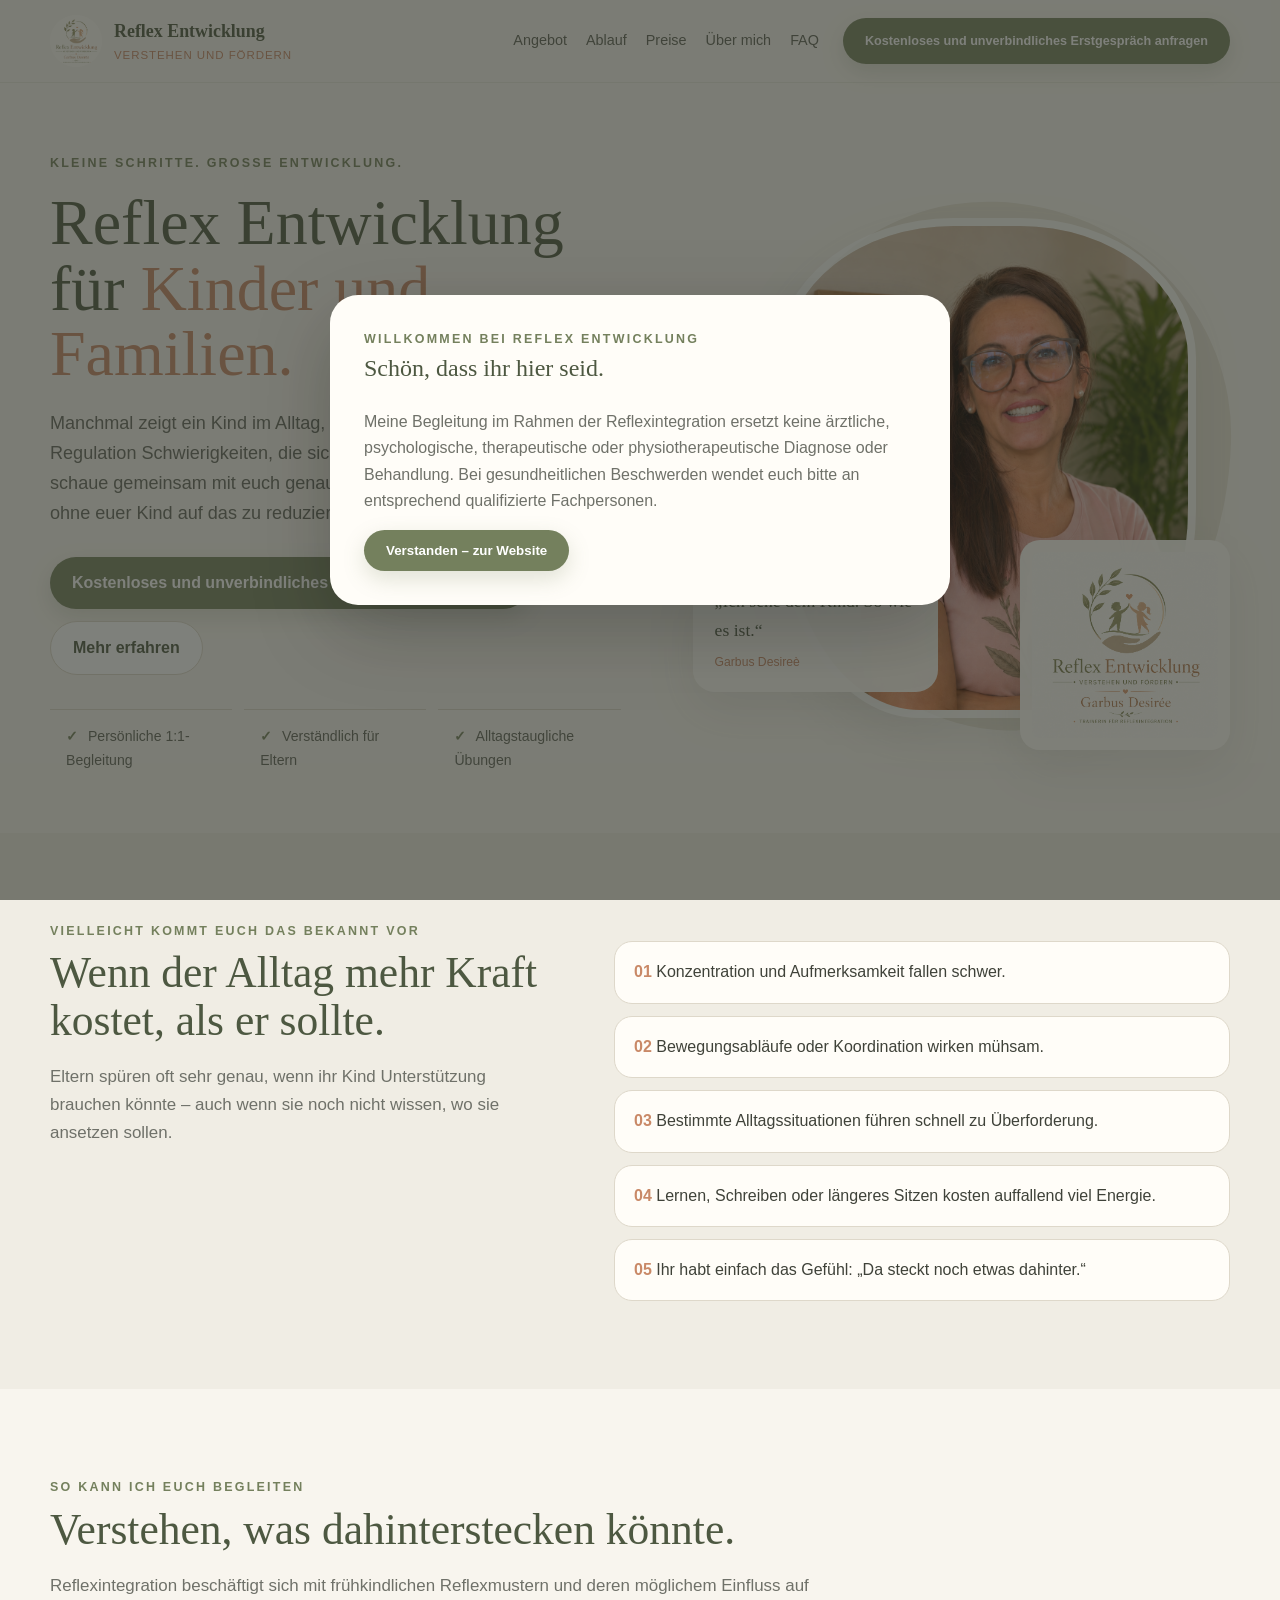
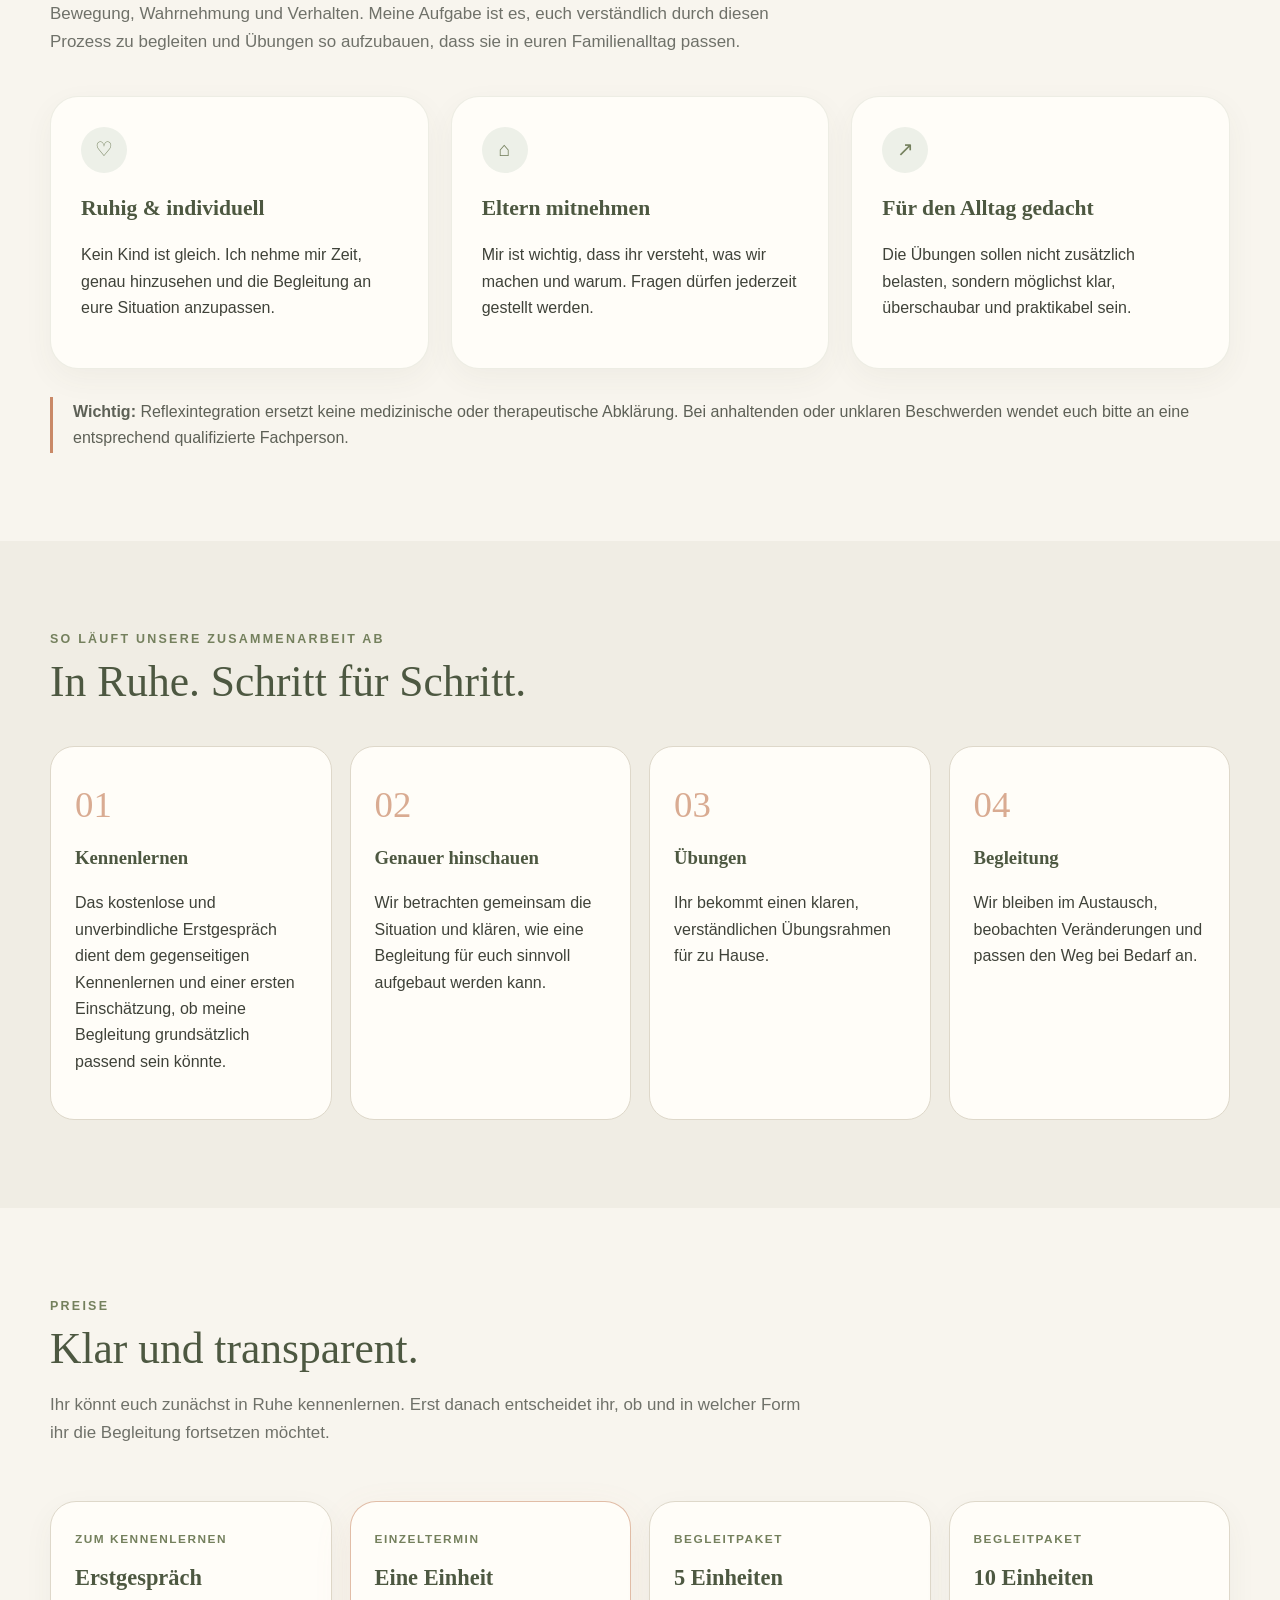
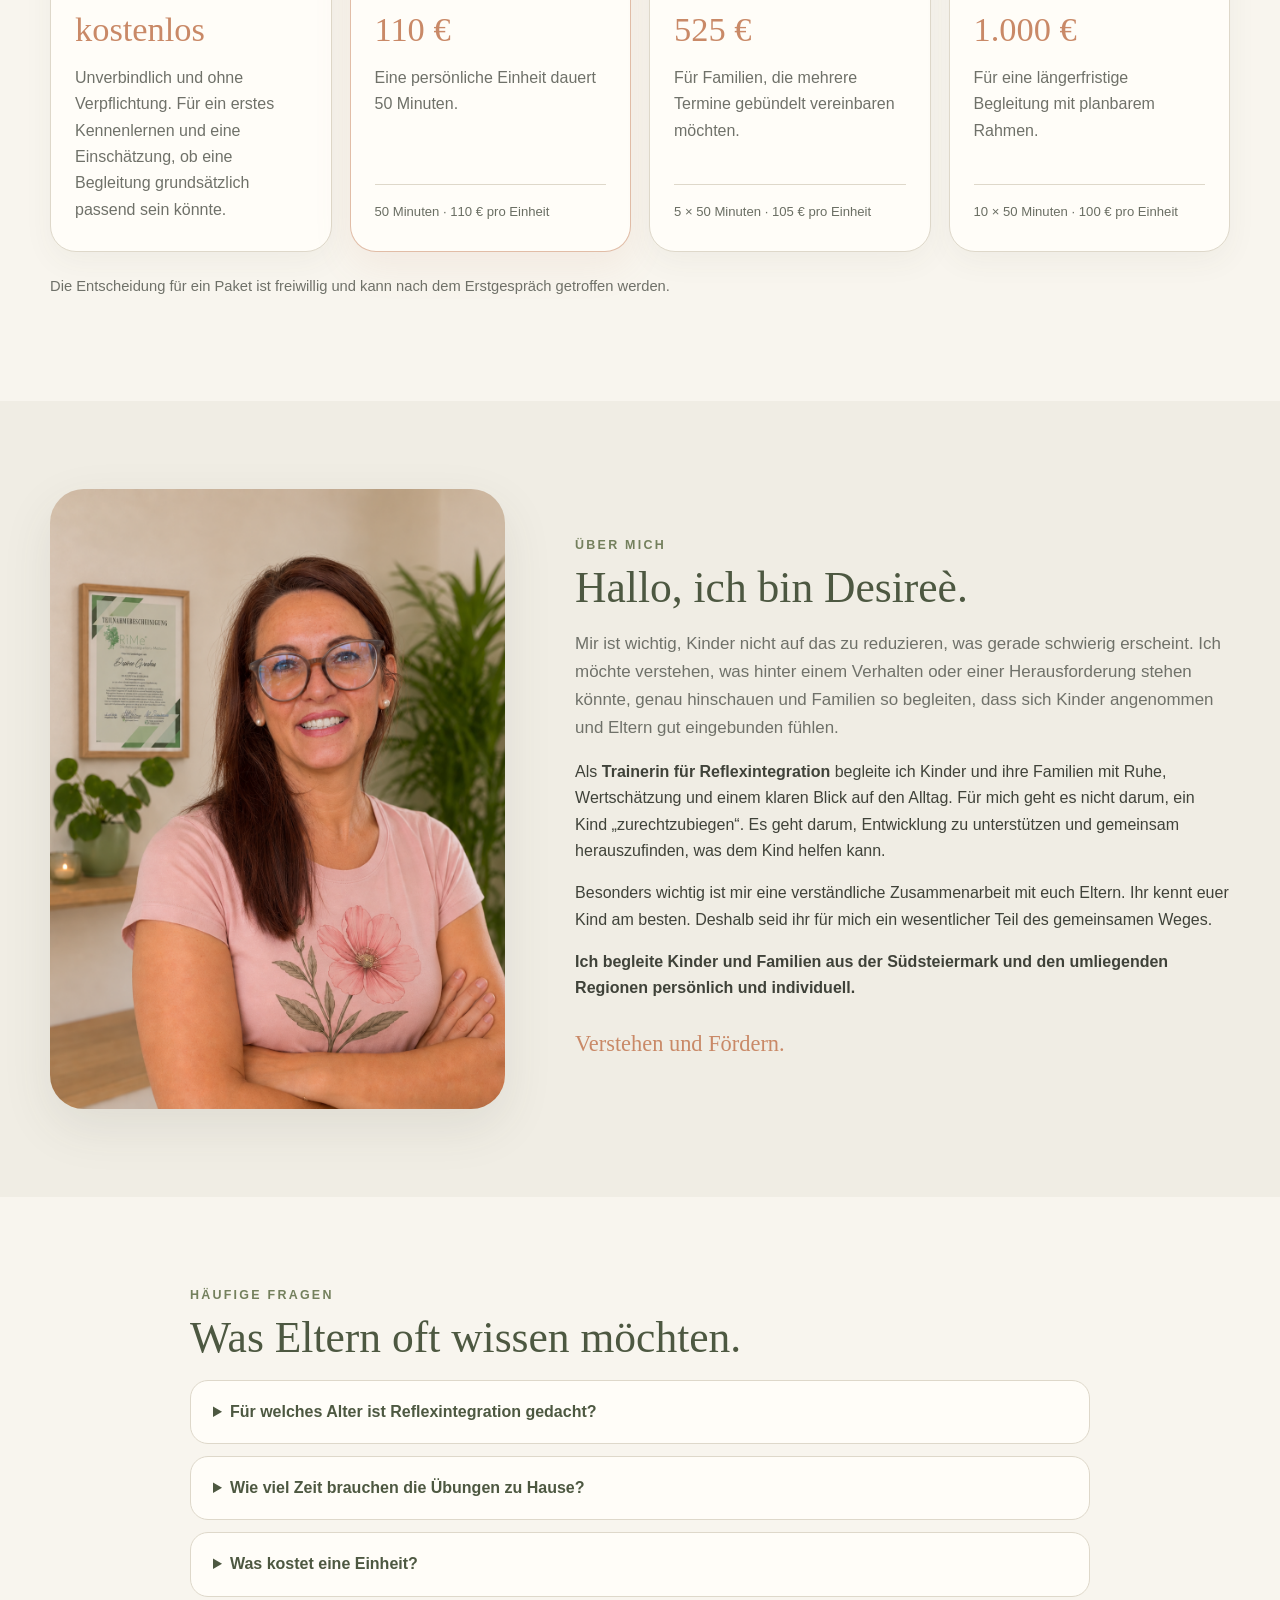
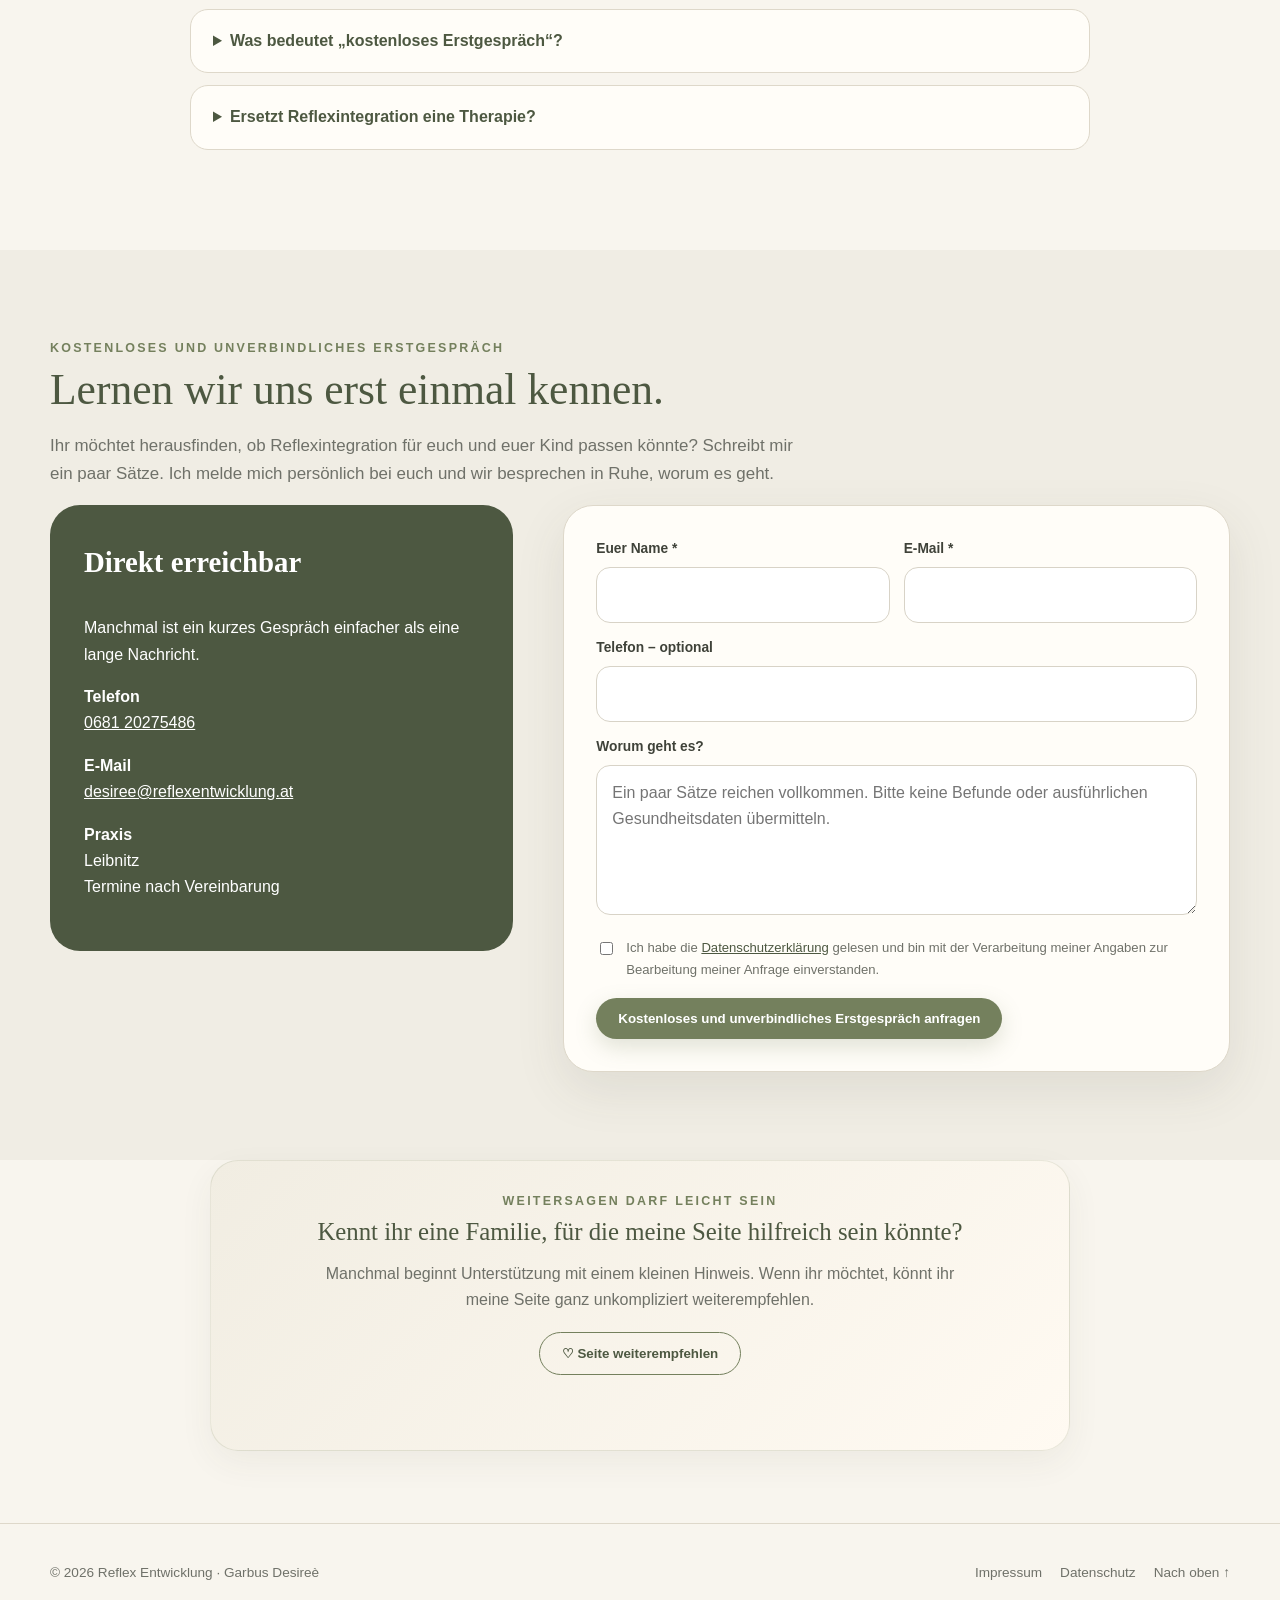
==== commit 324b1fab: "Update index.html" ====
--- a/index.html
+++ b/index.html
@@ -4,51 +4,18 @@
 <meta charset="utf-8">
 <meta name="viewport" content="width=device-width,initial-scale=1">
 
-<title>Reflexintegration in Leibnitz | Reflex Entwicklung</title>
-
-<meta name="description" content="Reflex Entwicklung in Leibnitz: persönliche Begleitung für Kinder und Familien aus der Südsteiermark und den umliegenden Regionen. Garbus Desireè – Trainerin für Reflexintegration.">
-
-<meta name="robots" content="index,follow,max-image-preview:large">
+<title>Reflex Entwicklung | Reflexintegration für Kinder und Familien in der Südsteiermark</title>
+<meta name="description" content="Reflex Entwicklung begleitet Kinder und Familien aus der Südsteiermark persönlich und individuell. Garbus Desireè – Trainerin für Reflexintegration.">
+<meta name="robots" content="index,follow">
 <link rel="canonical" href="https://reflexentwicklung.at/">
 <link rel="icon" href="favicon.ico">
-<meta name="theme-color" content="#f8f5ee">
 
 <meta property="og:type" content="website">
 <meta property="og:locale" content="de_AT">
-<meta property="og:title" content="Reflex Entwicklung | Reflexintegration in Leibnitz">
-<meta property="og:description" content="Persönliche Begleitung für Kinder und Familien aus der Südsteiermark und den umliegenden Regionen.">
+<meta property="og:title" content="Reflex Entwicklung | Verstehen und Fördern">
+<meta property="og:description" content="Persönliche Reflexintegration für Kinder und Familien aus der Südsteiermark und den umliegenden Regionen.">
 <meta property="og:url" content="https://reflexentwicklung.at/">
-<meta property="og:site_name" content="Reflex Entwicklung">
 <meta property="og:image" content="https://reflexentwicklung.at/reflex_entwicklung_hauptlogo.png">
-<meta property="og:image:alt" content="Reflex Entwicklung – Verstehen und Fördern">
-
-<meta name="twitter:card" content="summary_large_image">
-<meta name="twitter:title" content="Reflex Entwicklung | Reflexintegration in Leibnitz">
-<meta name="twitter:description" content="Persönliche Begleitung für Kinder und Familien aus der Südsteiermark und den umliegenden Regionen.">
-<meta name="twitter:image" content="https://reflexentwicklung.at/reflex_entwicklung_hauptlogo.png">
-
-<script type="application/ld+json">
-{
-  "@context": "https://schema.org",
-  "@type": "Organization",
-  "name": "Reflex Entwicklung",
-  "url": "https://reflexentwicklung.at/",
-  "logo": "https://reflexentwicklung.at/reflex_entwicklung_hauptlogo.png",
-  "email": "desiree@reflexentwicklung.at",
-  "telephone": "+4368120275486",
-  "description": "Persönliche Begleitung für Kinder und Familien im Rahmen der Reflexintegration.",
-  "areaServed": [
-    {
-      "@type": "AdministrativeArea",
-      "name": "Südsteiermark"
-    },
-    {
-      "@type": "City",
-      "name": "Leibnitz"
-    }
-  ]
-}
-</script>
 
 <style>
 :root{
@@ -63,64 +30,31 @@
   --muted:#6f7169;
   --line:#ded8ca;
   --shadow:0 18px 50px rgba(70,70,55,.10);
-  --radius:28px
+  --radius:28px;
 }
 
 *{box-sizing:border-box}
-
 html{scroll-behavior:smooth}
-
 body{
   margin:0;
   background:var(--cream);
   color:var(--ink);
   font-family:Arial,Helvetica,sans-serif;
-  line-height:1.65
-}
-
+  line-height:1.65;
+}
 body.no-scroll{overflow:hidden}
-
-img{
-  max-width:100%;
-  display:block
-}
-
+img{max-width:100%;display:block}
 a{color:inherit}
-
-button,input,textarea{font:inherit}
-
-.wrap{
-  width:min(1180px,calc(100% - 40px));
-  margin:auto
-}
-
-.serif{
-  font-family:Georgia,'Times New Roman',serif
-}
-
+.wrap{width:min(1180px,calc(100% - 40px));margin:auto}
+.serif{font-family:Georgia,'Times New Roman',serif}
 .eyebrow{
   font-size:.78rem;
   letter-spacing:.18em;
   text-transform:uppercase;
   color:var(--sage);
-  font-weight:700
-}
-
+  font-weight:700;
+}
 .muted{color:var(--muted)}
-
-.skip-link{
-  position:absolute;
-  left:-9999px;
-  top:10px;
-  z-index:999;
-  background:var(--deep);
-  color:#fff;
-  padding:10px 16px;
-  border-radius:10px;
-  text-decoration:none
-}
-
-.skip-link:focus{left:10px}
 
 header{
   position:sticky;
@@ -128,86 +62,55 @@
   z-index:50;
   background:rgba(248,245,238,.93);
   backdrop-filter:blur(14px);
-  border-bottom:1px solid rgba(116,128,93,.12)
-}
-
+  border-bottom:1px solid rgba(116,128,93,.12);
+}
 .nav{
-  height:82px;
+  min-height:82px;
   display:flex;
   align-items:center;
-  gap:28px
-}
-
+  gap:24px;
+}
 .brand{
   display:flex;
   align-items:center;
   gap:12px;
-  margin-right:auto
-}
-
-.brand-logo-button{
-  width:52px;
-  height:52px;
-  padding:0;
-  border:0;
-  background:transparent;
-  border-radius:50%;
-  cursor:zoom-in;
-  flex:0 0 auto
-}
-
-.brand-logo-button:focus-visible,
-.mini-logo:focus-visible,
-.logo-lightbox-close:focus-visible,
-.menu-toggle:focus-visible,
-.btn:focus-visible{
-  outline:3px solid rgba(201,137,103,.55);
-  outline-offset:3px
-}
-
+  text-decoration:none;
+  margin-right:auto;
+}
 .brand-mark{
   width:52px;
   height:52px;
   object-fit:contain;
-  border-radius:50%
-}
-
-.brand-copy{
-  display:block;
-  text-decoration:none
-}
-
+  border-radius:50%;
+  cursor:zoom-in;
+}
 .brand strong{
-  display:block;
   font-family:Georgia,serif;
   font-size:1.12rem;
-  color:var(--deep)
-}
-
+  color:var(--deep);
+}
 .brand small{
   display:block;
   color:var(--terra);
   font-size:.72rem;
   letter-spacing:.08em;
-  text-transform:uppercase
-}
-
+  text-transform:uppercase;
+}
 .navlinks{
   display:flex;
-  gap:22px;
-  align-items:center
-}
-
+  gap:19px;
+  align-items:center;
+}
 .navlinks a{
   text-decoration:none;
-  font-size:.92rem;
-  color:#5c6054
-}
-
-.navlinks a:hover{
-  color:var(--deep)
-}
-
+  font-size:.9rem;
+  color:#5c6054;
+}
+.header-cta{
+  padding:12px 18px;
+  font-size:.79rem;
+  white-space:nowrap;
+}
 .menu-toggle{
   display:none;
   width:46px;
@@ -220,9 +123,8 @@
   cursor:pointer;
   color:var(--deep);
   font-size:1.35rem;
-  line-height:1
-}
-
+  line-height:1;
+}
 .mobile-menu{
   display:none;
   position:absolute;
@@ -233,19 +135,16 @@
   backdrop-filter:blur(14px);
   border-bottom:1px solid var(--line);
   box-shadow:0 16px 30px rgba(70,75,62,.10);
-  padding:12px 20px 20px
-}
-
+  padding:12px 20px 20px;
+}
 .mobile-menu.open{display:block}
-
 .mobile-menu a{
   display:block;
   padding:13px 8px;
   text-decoration:none;
   color:#555b4f;
-  border-bottom:1px solid rgba(116,128,93,.10)
-}
-
+  border-bottom:1px solid rgba(116,128,93,.10);
+}
 .mobile-menu .mobile-contact{
   margin-top:14px;
   border-bottom:0;
@@ -254,7 +153,7 @@
   border-radius:999px;
   text-align:center;
   font-weight:700;
-  padding:13px 18px
+  padding:13px 18px;
 }
 
 .btn{
@@ -267,96 +166,80 @@
   padding:13px 22px;
   font-weight:700;
   text-decoration:none;
-  cursor:pointer
-}
-
+  cursor:pointer;
+}
 .btn-primary{
   background:var(--sage);
   color:#fff;
-  box-shadow:0 8px 22px rgba(116,128,93,.22)
-}
-
-.btn-primary:hover{
-  background:var(--deep)
-}
-
+  box-shadow:0 8px 22px rgba(116,128,93,.22);
+}
 .btn-soft{
   background:#fff;
   border:1px solid var(--line);
-  color:var(--deep)
+  color:var(--deep);
 }
 
 .hero{
   padding:70px 0 46px;
-  overflow:hidden
-}
-
+  overflow:hidden;
+}
 .hero-grid{
   display:grid;
   grid-template-columns:1.03fr .97fr;
   gap:72px;
-  align-items:center
-}
-
+  align-items:center;
+}
 .hero h1{
   font-family:Georgia,serif;
   font-weight:400;
   font-size:clamp(3rem,5vw,5.3rem);
   line-height:1.03;
   margin:16px 0 22px;
-  color:var(--deep)
-}
-
+  color:var(--deep);
+}
 .hero h1 em{
   font-style:normal;
-  color:var(--terra)
-}
-
+  color:var(--terra);
+}
 .lead{
   font-size:1.13rem;
   max-width:650px;
-  color:#62655c
-}
-
+  color:#62655c;
+}
 .actions{
   display:flex;
   gap:12px;
   flex-wrap:wrap;
-  margin:28px 0
-}
-
+  margin:28px 0;
+}
 .ticks{
   display:grid;
   grid-template-columns:repeat(3,1fr);
   gap:12px;
-  margin-top:34px
-}
-
+  margin-top:34px;
+}
 .tick{
   padding:15px 16px;
   border-top:1px solid var(--line);
   font-size:.88rem;
-  color:#5f6358
-}
-
+  color:#5f6358;
+}
 .tick b{
   color:var(--sage);
-  margin-right:6px
+  margin-right:6px;
 }
 
 .visual{
   position:relative;
-  min-height:560px
-}
-
+  min-height:560px;
+}
 .blob{
   position:absolute;
   inset:12px 0 20px 70px;
   background:#e8e3d5;
   border-radius:48% 52% 46% 54%/42% 44% 56% 58%;
-  transform:rotate(2deg)
-}
-
+  transform:rotate(2deg);
+}
 .portrait{
   position:absolute;
   right:34px;
@@ -367,9 +250,8 @@
   object-position:center 34%;
   border-radius:42% 42% 34% 34%/28% 28% 42% 42%;
   box-shadow:var(--shadow);
-  border:8px solid rgba(255,255,255,.7)
-}
-
+  border:8px solid rgba(255,255,255,.7);
+}
 .quote{
   position:absolute;
   left:0;
@@ -381,73 +263,56 @@
   box-shadow:var(--shadow);
   font-family:Georgia,serif;
   color:var(--deep);
-  font-size:1.1rem
-}
-
+  font-size:1.1rem;
+}
 .quote span{
   display:block;
   font-family:Arial,sans-serif;
   font-size:.76rem;
   color:var(--terra);
-  margin-top:7px
-}
-
+  margin-top:7px;
+}
 .mini-logo{
   position:absolute;
   right:0;
   bottom:0;
   width:210px;
-  border:0;
   background:rgba(255,253,248,.96);
   padding:12px;
   border-radius:20px;
   box-shadow:var(--shadow);
-  cursor:zoom-in
-}
-
-.mini-logo img{
-  width:100%;
-  height:auto
-}
-
-.section{
-  padding:88px 0
-}
-
-.section.alt{
-  background:#f0ede4
-}
-
+  cursor:zoom-in;
+}
+
+.section{padding:88px 0}
+.section.alt{background:#f0ede4}
 .section h2{
   font-family:Georgia,serif;
   font-size:clamp(2.1rem,3.4vw,3.5rem);
   line-height:1.1;
   font-weight:400;
   color:var(--deep);
-  margin:8px 0 18px
-}
-
+  margin:8px 0 18px;
+}
 .intro{
   max-width:760px;
   font-size:1.06rem;
-  color:var(--muted)
+  color:var(--muted);
 }
 
 .cards{
   display:grid;
   grid-template-columns:repeat(3,1fr);
   gap:22px;
-  margin-top:40px
-}
-
+  margin-top:40px;
+}
 .card{
   background:var(--paper);
   border:1px solid rgba(116,128,93,.13);
   border-radius:var(--radius);
   padding:30px;
-  box-shadow:0 10px 30px rgba(70,70,55,.05)
-}
-
+  box-shadow:0 10px 30px rgba(70,70,55,.05);
+}
 .icon{
   width:46px;
   height:46px;
@@ -456,250 +321,212 @@
   display:grid;
   place-items:center;
   color:var(--sage);
-  font-size:1.25rem
-}
-
+  font-size:1.25rem;
+}
 .card h3{
   font-family:Georgia,serif;
   font-size:1.35rem;
   color:var(--deep);
-  margin:18px 0 8px
+  margin:18px 0 8px;
 }
 
 .known{
   display:grid;
   grid-template-columns:.9fr 1.1fr;
   gap:60px;
-  align-items:start
-}
-
+  align-items:start;
+}
 .known-list{
   display:grid;
-  gap:12px
-}
-
+  gap:12px;
+}
 .known-item{
   background:var(--paper);
   border-radius:18px;
   padding:17px 19px;
-  border:1px solid var(--line)
-}
-
-.known-item b{
-  color:var(--terra)
+  border:1px solid var(--line);
+}
+.known-item b{color:var(--terra)}
+
+.soft-note{
+  border-left:3px solid var(--terra);
+  padding:2px 0 2px 20px;
+  margin:28px 0 0;
+  color:#5d6056;
 }
 
 .process{
   display:grid;
   grid-template-columns:repeat(4,1fr);
   gap:18px;
-  margin-top:40px
-}
-
+  margin-top:40px;
+}
 .step{
   position:relative;
   padding:28px 24px;
   border-radius:24px;
   background:var(--paper);
-  border:1px solid var(--line)
-}
-
+  border:1px solid var(--line);
+}
 .step .num{
   font-family:Georgia,serif;
   font-size:2.3rem;
   color:var(--terra);
-  opacity:.7
-}
-
+  opacity:.7;
+}
 .step h3{
   margin:8px 0;
   font-family:Georgia,serif;
-  color:var(--deep)
-}
-
-.framework{
+  color:var(--deep);
+}
+
+/* PREISE */
+.pricing-intro{
+  display:flex;
+  justify-content:space-between;
+  gap:30px;
+  align-items:end;
+}
+.price-grid{
+  display:grid;
+  grid-template-columns:repeat(4,1fr);
+  gap:18px;
   margin-top:38px;
-  padding:32px;
-  background:rgba(255,253,248,.88);
-  border:1px solid rgba(116,128,93,.16);
-  border-radius:28px;
-  box-shadow:0 10px 30px rgba(70,70,55,.04)
-}
-
-.framework-head{
-  margin-bottom:22px
-}
-
-.framework-head h3{
+}
+.price-card{
+  position:relative;
+  background:var(--paper);
+  border:1px solid var(--line);
+  border-radius:26px;
+  padding:28px 24px;
+  min-height:245px;
+  display:flex;
+  flex-direction:column;
+  box-shadow:0 10px 30px rgba(70,70,55,.05);
+}
+.price-card.featured{
+  border-color:rgba(201,137,103,.55);
+  box-shadow:0 14px 38px rgba(201,137,103,.10);
+}
+.price-label{
+  font-size:.74rem;
+  letter-spacing:.13em;
+  text-transform:uppercase;
+  color:var(--sage);
+  font-weight:700;
+}
+.price-card h3{
   font-family:Georgia,serif;
   color:var(--deep);
-  font-size:1.65rem;
-  font-weight:400;
-  margin:3px 0 6px
-}
-
-.framework-head p{
-  margin:0;
-  color:var(--muted)
-}
-
-.framework-grid{
-  display:grid;
-  grid-template-columns:repeat(3,1fr);
-  gap:16px
-}
-
-.framework-item{
-  padding:20px;
-  background:#fff;
-  border:1px solid var(--line);
-  border-radius:18px
-}
-
-.framework-item span{
-  display:block;
-  font-size:.76rem;
-  text-transform:uppercase;
-  letter-spacing:.1em;
+  font-size:1.4rem;
+  margin:10px 0 6px;
+}
+.price{
+  font-family:Georgia,serif;
+  font-size:2.15rem;
+  line-height:1.1;
   color:var(--terra);
-  font-weight:700;
-  margin-bottom:4px
-}
-
-.framework-item strong{
-  display:block;
-  font-family:Georgia,serif;
-  font-weight:400;
-  color:var(--deep);
-  font-size:1.3rem
-}
-
-.framework-item small{
-  display:block;
-  margin-top:3px;
+  margin:8px 0 8px;
+}
+.price small{
+  font-family:Arial,sans-serif;
+  font-size:.78rem;
   color:var(--muted);
-  font-size:.82rem
+}
+.price-card p{
+  color:var(--muted);
+  margin:8px 0 0;
+}
+.price-card .unit{
+  margin-top:auto;
+  padding-top:16px;
+  font-size:.82rem;
+  color:#6a6e63;
+  border-top:1px solid var(--line);
+}
+.package-note{
+  margin-top:22px;
+  color:var(--muted);
+  font-size:.92rem;
 }
 
 .about{
   display:grid;
   grid-template-columns:.82fr 1.18fr;
   gap:70px;
-  align-items:center
-}
-
+  align-items:center;
+}
 .about-photo{
   border-radius:34px;
   overflow:hidden;
   box-shadow:var(--shadow);
-  background:#e9e4d8
-}
-
+  background:#e9e4d8;
+}
 .about-photo img{
   width:100%;
   height:620px;
   object-fit:cover;
-  object-position:center 30%
-}
-
+  object-position:center 30%;
+}
 .signature{
   font-family:Georgia,serif;
   color:var(--terra);
   font-size:1.4rem;
-  margin-top:24px
-}
-
-.region-copy{
   margin-top:24px;
-  padding:18px 20px;
-  border-radius:18px;
-  background:#edf0e8;
-  color:#59604e
-}
-
-.soft-note{
-  border-left:3px solid var(--terra);
-  padding:2px 0 2px 20px;
-  margin:28px 0;
-  color:#5d6056
-}
-
-.faq{
-  max-width:900px
-}
-
+}
+
+.faq{max-width:900px}
 .faq details{
   background:var(--paper);
   border:1px solid var(--line);
   border-radius:18px;
   padding:18px 22px;
-  margin:12px 0
-}
-
+  margin:12px 0;
+}
 .faq summary{
   cursor:pointer;
   font-weight:700;
-  color:var(--deep)
-}
-
-.faq details p{
-  color:var(--muted)
-}
+  color:var(--deep);
+}
+.faq details p{color:var(--muted)}
 
 .contact-grid{
   display:grid;
   grid-template-columns:.82fr 1.18fr;
   gap:50px;
-  align-items:start
-}
-
+  align-items:start;
+}
 .contact-box{
   background:var(--deep);
   color:#fff;
   border-radius:30px;
-  padding:34px
-}
-
+  padding:34px;
+}
 .contact-box h3{
   font-family:Georgia,serif;
   font-size:1.8rem;
-  margin-top:0
-}
-
-.contact-box a{
-  color:#fff
-}
-
-.contact-detail{
-  color:rgba(255,255,255,.78);
-  font-size:.9rem
-}
-
+  margin-top:0;
+}
+.contact-box a{color:#fff}
 .form{
   background:var(--paper);
   border:1px solid var(--line);
   border-radius:30px;
   padding:32px;
-  box-shadow:var(--shadow)
-}
-
+  box-shadow:var(--shadow);
+}
 .row{
   display:grid;
   grid-template-columns:1fr 1fr;
-  gap:14px
-}
-
-.field{
-  margin-bottom:14px
-}
-
+  gap:14px;
+}
+.field{margin-bottom:14px}
 .field label{
   display:block;
   font-size:.86rem;
   font-weight:700;
-  margin-bottom:6px
-}
-
+  margin-bottom:6px;
+}
 .field input,
 .field textarea{
   width:100%;
@@ -708,50 +535,24 @@
   border-radius:14px;
   background:#fff;
   font:inherit;
-  color:var(--ink)
-}
-
-.field input:focus,
-.field textarea:focus{
-  outline:2px solid rgba(116,128,93,.25);
-  border-color:var(--sage)
-}
-
+  color:var(--ink);
+}
 .field textarea{
   min-height:150px;
-  resize:vertical
-}
-
-.form-note{
-  margin:-2px 0 16px;
-  padding:12px 14px;
-  background:#f5f2e9;
-  border-radius:12px;
-  color:var(--muted);
-  font-size:.8rem
-}
-
+  resize:vertical;
+}
 .privacy-check{
   display:flex;
   gap:10px;
   align-items:flex-start;
   font-size:.82rem;
   color:var(--muted);
-  margin:12px 0 18px
-}
-
-.privacy-check input{
-  margin-top:5px
-}
-
-.privacy-check a{
-  color:var(--deep)
-}
-
-.recommend{
-  padding:0 0 72px
-}
-
+  margin:12px 0 18px;
+}
+.privacy-check input{margin-top:5px}
+.privacy-check a{color:var(--deep)}
+
+.recommend{padding:0 0 72px}
 .recommend-card{
   max-width:860px;
   margin:0 auto;
@@ -760,78 +561,50 @@
   border-radius:28px;
   padding:30px 34px;
   text-align:center;
-  box-shadow:0 12px 34px rgba(70,70,55,.06)
-}
-
+  box-shadow:0 12px 34px rgba(70,70,55,.06);
+}
 .recommend-card h3{
   font-family:Georgia,serif;
   font-size:1.55rem;
   font-weight:400;
   color:var(--deep);
-  margin:0 0 8px
-}
-
+  margin:0 0 8px;
+}
 .recommend-card p{
   max-width:650px;
   margin:0 auto 18px;
-  color:var(--muted)
-}
-
+  color:var(--muted);
+}
 .share-btn{
   background:transparent;
   border:1px solid var(--sage);
-  color:var(--deep)
-}
-
-.share-btn:hover{
-  background:#edf0e8
-}
-
+  color:var(--deep);
+}
+.share-btn:hover{background:#edf0e8}
 .share-status{
   min-height:1.3em;
   margin-top:10px!important;
   font-size:.82rem;
-  color:var(--sage)!important
+  color:var(--sage)!important;
 }
 
 footer{
   padding:38px 0 55px;
   border-top:1px solid var(--line);
   font-size:.85rem;
-  color:var(--muted)
-}
-
+  color:var(--muted);
+}
 .footer-grid{
   display:flex;
   justify-content:space-between;
   gap:30px;
-  align-items:center
-}
-
+  align-items:center;
+}
 .footer-links{
   display:flex;
   gap:18px;
-  align-items:center
-}
-
-.footer-links a{
-  text-decoration:none
-}
-
-.footer-reset{
-  background:none;
-  border:0;
-  color:inherit;
-  padding:0;
-  cursor:pointer;
-  font:inherit
-}
-
-.footer-reset:hover,
-.footer-links a:hover{
-  color:var(--deep);
-  text-decoration:underline
-}
+}
+.footer-links a{text-decoration:none}
 
 .top-btn{
   position:fixed;
@@ -849,13 +622,12 @@
   cursor:pointer;
   opacity:0;
   pointer-events:none;
-  transition:.25s
-}
-
+  transition:.25s;
+}
 .top-btn.show{
   opacity:1;
   pointer-events:auto;
-  transform:translateY(0)
+  transform:translateY(0);
 }
 
 .notice{
@@ -865,300 +637,180 @@
   background:rgba(48,51,43,.62);
   display:grid;
   place-items:center;
-  padding:20px
-}
-
-.notice.hidden{
-  display:none
-}
-
+  padding:20px;
+}
+.notice.hidden{display:none}
 .notice-card{
   max-width:620px;
   background:var(--paper);
   border-radius:28px;
   padding:34px;
-  box-shadow:0 25px 80px rgba(0,0,0,.22)
-}
-
+  box-shadow:0 25px 80px rgba(0,0,0,.22);
+}
 .notice-card h2{
   font-family:Georgia,serif;
   color:var(--deep);
   font-weight:400;
-  margin-top:0
-}
-
-.notice-card p{
-  color:var(--muted)
-}
-
-/* Logo-Lightbox */
-
+  margin-top:0;
+}
+.notice-card p{color:var(--muted)}
+
+/* LOGO-LIGHTBOX */
 .logo-lightbox{
   position:fixed;
   inset:0;
-  z-index:200;
-  display:flex;
-  align-items:center;
-  justify-content:center;
+  z-index:150;
+  display:none;
+  place-items:center;
   padding:28px;
-  background:rgba(42,45,37,.88);
+  background:rgba(34,37,31,.82);
   backdrop-filter:blur(8px);
-  opacity:0;
-  visibility:hidden;
-  pointer-events:none;
-  transition:opacity .22s ease,visibility .22s ease
-}
-
-.logo-lightbox.open{
-  opacity:1;
-  visibility:visible;
-  pointer-events:auto
-}
-
-.logo-lightbox-inner{
+}
+.logo-lightbox.open{display:grid}
+.logo-lightbox-card{
   position:relative;
-  width:min(900px,94vw);
+  width:min(760px,94vw);
   max-height:90vh;
-  display:flex;
-  align-items:center;
-  justify-content:center;
   background:var(--paper);
-  border-radius:30px;
-  padding:clamp(24px,5vw,60px);
-  box-shadow:0 28px 90px rgba(0,0,0,.35)
-}
-
-.logo-lightbox img{
-  width:min(720px,100%);
-  max-height:72vh;
-  object-fit:contain
-}
-
-.logo-lightbox-close{
+  border-radius:28px;
+  padding:24px;
+  box-shadow:0 26px 90px rgba(0,0,0,.35);
+}
+.logo-lightbox-card img{
+  width:100%;
+  max-height:78vh;
+  object-fit:contain;
+  border-radius:18px;
+}
+.logo-close{
   position:absolute;
-  top:14px;
-  right:14px;
-  width:44px;
-  height:44px;
+  top:10px;
+  right:10px;
+  z-index:2;
+  width:42px;
+  height:42px;
+  border-radius:50%;
   border:0;
-  border-radius:50%;
   background:var(--deep);
   color:#fff;
-  font-size:1.6rem;
+  font-size:1.35rem;
   line-height:1;
-  cursor:pointer
-}
-
-.logo-hint{
-  position:absolute;
-  bottom:10px;
-  left:50%;
-  transform:translateX(-50%);
-  font-size:.75rem;
-  color:rgba(255,255,255,.75);
-  white-space:nowrap
+  cursor:pointer;
+  box-shadow:0 8px 20px rgba(0,0,0,.18);
+}
+[data-logo-lightbox]{
+  cursor:zoom-in;
+}
+
+@media(max-width:1100px){
+  .navlinks{gap:13px}
+  .navlinks a{font-size:.84rem}
+  .header-cta{font-size:.74rem;padding:11px 15px}
+  .price-grid{grid-template-columns:repeat(2,1fr)}
 }
 
 @media(max-width:900px){
   header{position:sticky}
-
   .navlinks{display:none}
-
   .nav>.btn-primary{display:none}
-
   .menu-toggle{display:inline-flex}
-
   .hero-grid,
   .known,
   .about,
-  .contact-grid{
-    grid-template-columns:1fr
-  }
-
+  .contact-grid{grid-template-columns:1fr}
   .hero{padding-top:42px}
-
   .visual{min-height:500px}
-
   .ticks,
-  .cards{
-    grid-template-columns:1fr
-  }
-
-  .process{
-    grid-template-columns:1fr 1fr
-  }
-
-  .framework-grid{
-    grid-template-columns:1fr
-  }
-
-  .about-photo img{
-    height:520px
-  }
-
-  .hero-grid{
-    gap:35px
-  }
-
-  .mini-logo{
-    right:4px
-  }
-
-  .row{
-    grid-template-columns:1fr
-  }
+  .cards{grid-template-columns:1fr}
+  .process{grid-template-columns:1fr 1fr}
+  .about-photo img{height:520px}
+  .hero-grid{gap:35px}
+  .mini-logo{right:4px}
+  .row{grid-template-columns:1fr}
+  .pricing-intro{display:block}
 }
 
 @media(max-width:560px){
-  .wrap{
-    width:min(100% - 28px,1180px)
-  }
-
-  .nav{
-    height:72px
-  }
-
-  .brand-logo-button,
-  .brand-mark{
-    width:44px;
-    height:44px
-  }
-
-  .brand small{
-    display:none
-  }
-
-  .brand strong{
-    font-size:1rem
-  }
-
-  .hero h1{
-    font-size:2.8rem
-  }
-
-  .visual{
-    min-height:440px
-  }
-
-  .blob{
-    left:28px
-  }
-
+  .wrap{width:min(100% - 28px,1180px)}
+  .nav{min-height:72px}
+  .brand-mark{width:44px;height:44px}
+  .brand small{display:none}
+  .hero h1{font-size:2.8rem}
+  .visual{min-height:440px}
+  .blob{left:28px}
   .portrait{
     right:10px;
     width:82%;
-    height:410px
+    height:410px;
   }
-
   .quote{
     left:0;
     bottom:30px;
     width:210px;
     padding:16px;
-    font-size:1rem
+    font-size:1rem;
   }
-
   .mini-logo{
     width:150px;
-    bottom:-16px
+    bottom:-16px;
   }
-
-  .process{
-    grid-template-columns:1fr
-  }
-
-  .section{
-    padding:68px 0
-  }
-
-  .framework{
-    padding:24px 18px
-  }
-
-  .about-photo img{
-    height:440px
-  }
-
-  .footer-grid{
-    display:block
-  }
-
+  .process{grid-template-columns:1fr}
+  .price-grid{grid-template-columns:1fr}
+  .section{padding:68px 0}
+  .about-photo img{height:440px}
+  .footer-grid{display:block}
   .footer-links{
     margin-top:15px;
-    flex-wrap:wrap
+    flex-wrap:wrap;
   }
-
   .logo-lightbox{
-    padding:16px
+    padding:14px;
   }
-
-  .logo-lightbox-inner{
-    padding:42px 20px 30px;
-    border-radius:22px
-  }
-
-  .logo-lightbox-close{
-    width:40px;
-    height:40px;
-    top:10px;
-    right:10px
+  .logo-lightbox-card{
+    padding:14px;
+    border-radius:20px;
   }
 }
 </style>
 </head>
 
 <body id="top">
-
-<a class="skip-link" href="#main">Zum Inhalt springen</a>
 
 <div class="notice" id="notice">
   <div class="notice-card">
     <div class="eyebrow">Willkommen bei Reflex Entwicklung</div>
     <h2>Schön, dass ihr hier seid.</h2>
-    <p>
-      Meine Begleitung im Rahmen der Reflexintegration ersetzt keine ärztliche,
-      psychologische, therapeutische oder physiotherapeutische Diagnose oder Behandlung.
-      Bei gesundheitlichen Beschwerden wendet euch bitte an entsprechend qualifizierte Fachpersonen.
-    </p>
-    <button class="btn btn-primary" id="accept" type="button">
-      Verstanden – zur Website
-    </button>
+    <p>Meine Begleitung im Rahmen der Reflexintegration ersetzt keine ärztliche, psychologische, therapeutische oder physiotherapeutische Diagnose oder Behandlung. Bei gesundheitlichen Beschwerden wendet euch bitte an entsprechend qualifizierte Fachpersonen.</p>
+    <button class="btn btn-primary" id="accept">Verstanden – zur Website</button>
   </div>
 </div>
 
 <header>
   <div class="wrap nav">
-
-    <div class="brand">
-      <button
-        class="brand-logo-button logo-trigger"
-        type="button"
-        aria-label="Logo von Reflex Entwicklung vergrößern"
-        title="Logo vergrößern"
-      >
-        <img
-          class="brand-mark"
-          src="reflex_entwicklung_hauptlogo.png"
-          alt="Reflex Entwicklung"
-        >
-      </button>
-
-      <a class="brand-copy" href="#top" aria-label="Reflex Entwicklung – nach oben">
+    <a class="brand" href="#top">
+      <img
+        class="brand-mark"
+        src="reflex_entwicklung_hauptlogo.png"
+        alt="Reflex Entwicklung"
+        data-logo-lightbox
+        tabindex="0"
+        role="button"
+        aria-label="Logo vergrößern">
+      <div>
         <strong>Reflex Entwicklung</strong>
         <small>Verstehen und Fördern</small>
-      </a>
-    </div>
+      </div>
+    </a>
 
     <nav class="navlinks" aria-label="Hauptnavigation">
       <a href="#angebot">Angebot</a>
       <a href="#ablauf">Ablauf</a>
+      <a href="#preise">Preise</a>
       <a href="#ueber-mich">Über mich</a>
       <a href="#faq">FAQ</a>
     </nav>
 
-    <a class="btn btn-primary" href="#kontakt">
-      Erstgespräch anfragen
-    </a>
+    <a class="btn btn-primary header-cta" href="#kontakt">Kostenloses und unverbindliches Erstgespräch anfragen</a>
 
     <button
       class="menu-toggle"
@@ -1166,88 +818,53 @@
       type="button"
       aria-label="Menü öffnen"
       aria-expanded="false"
-      aria-controls="mobileMenu"
-    >☰</button>
+      aria-controls="mobileMenu">☰</button>
   </div>
 
   <nav class="mobile-menu" id="mobileMenu" aria-label="Mobile Navigation">
     <a href="#angebot">Angebot</a>
     <a href="#ablauf">Ablauf</a>
+    <a href="#preise">Preise</a>
     <a href="#ueber-mich">Über mich</a>
     <a href="#faq">FAQ</a>
-    <a class="mobile-contact" href="#kontakt">Erstgespräch anfragen</a>
+    <a class="mobile-contact" href="#kontakt">Kostenloses und unverbindliches Erstgespräch anfragen</a>
   </nav>
 </header>
 
-<main id="main">
+<main>
 
 <section class="hero">
   <div class="wrap hero-grid">
-
     <div>
       <div class="eyebrow">Kleine Schritte. Große Entwicklung.</div>
-
-      <h1>
-        Reflex Entwicklung für
-        <em>Kinder und Familien.</em>
-      </h1>
-
-      <p class="lead">
-        Manchmal zeigt ein Kind im Alltag, beim Lernen oder in seiner Regulation
-        Schwierigkeiten, die sich nicht sofort erklären lassen.
-        Ich schaue gemeinsam mit euch genauer hin – ruhig, wertschätzend und ohne
-        euer Kind auf das zu reduzieren, was gerade schwierig ist.
-      </p>
+      <h1>Reflex Entwicklung für <em>Kinder und Familien.</em></h1>
+      <p class="lead">Manchmal zeigt ein Kind im Alltag, beim Lernen oder in seiner Regulation Schwierigkeiten, die sich nicht sofort erklären lassen. Ich schaue gemeinsam mit euch genauer hin – ruhig, wertschätzend und ohne euer Kind auf das zu reduzieren, was gerade schwierig ist.</p>
 
       <div class="actions">
-        <a class="btn btn-primary" href="#kontakt">
-          Kostenloses Erstgespräch anfragen
-        </a>
-        <a class="btn btn-soft" href="#angebot">
-          Mehr erfahren
-        </a>
+        <a class="btn btn-primary" href="#kontakt">Kostenloses und unverbindliches Erstgespräch anfragen</a>
+        <a class="btn btn-soft" href="#angebot">Mehr erfahren</a>
       </div>
 
       <div class="ticks">
-        <div class="tick">
-          <b>✓</b> Persönliche 1:1-Begleitung
-        </div>
-        <div class="tick">
-          <b>✓</b> Verständlich für Eltern
-        </div>
-        <div class="tick">
-          <b>✓</b> Alltagstaugliche Übungen
-        </div>
+        <div class="tick"><b>✓</b> Persönliche 1:1-Begleitung</div>
+        <div class="tick"><b>✓</b> Verständlich für Eltern</div>
+        <div class="tick"><b>✓</b> Alltagstaugliche Übungen</div>
       </div>
     </div>
 
     <div class="visual">
       <div class="blob"></div>
-
+      <img class="portrait" src="Foto_Desiree.png" alt="Garbus Desireè – Trainerin für Reflexintegration">
+      <div class="quote">„Ich sehe dein Kind. So wie es ist.“<span>Garbus Desireè</span></div>
       <img
-        class="portrait"
-        src="Foto_Desiree.png"
-        alt="Garbus Desireè – Trainerin für Reflexintegration"
-      >
-
-      <div class="quote">
-        „Ich sehe dein Kind. So wie es ist.“
-        <span>Garbus Desireè</span>
-      </div>
-
-      <button
-        class="mini-logo logo-trigger"
-        type="button"
-        aria-label="Logo von Reflex Entwicklung vergrößern"
-        title="Logo vergrößern"
-      >
-        <img
-          src="reflex_entwicklung_hauptlogo.png"
-          alt="Reflex Entwicklung Logo"
-        >
-      </button>
+        class="mini-logo"
+        src="reflex_entwicklung_hauptlogo.png"
+        alt="Reflex Entwicklung Logo"
+        data-logo-lightbox
+        tabindex="0"
+        role="button"
+        aria-label="Logo vergrößern">
     </div>
-
   </div>
 </section>
 
@@ -1258,33 +875,15 @@
     <div class="known">
       <div>
         <h2>Wenn der Alltag mehr Kraft kostet, als er sollte.</h2>
-
-        <p class="intro">
-          Eltern spüren oft sehr genau, wenn ihr Kind Unterstützung brauchen könnte –
-          auch wenn sie noch nicht wissen, wo sie ansetzen sollen.
-        </p>
+        <p class="intro">Eltern spüren oft sehr genau, wenn ihr Kind Unterstützung brauchen könnte – auch wenn sie noch nicht wissen, wo sie ansetzen sollen.</p>
       </div>
 
       <div class="known-list">
-        <div class="known-item">
-          <b>01</b> Konzentration und Aufmerksamkeit fallen schwer.
-        </div>
-
-        <div class="known-item">
-          <b>02</b> Bewegungsabläufe oder Koordination wirken mühsam.
-        </div>
-
-        <div class="known-item">
-          <b>03</b> Bestimmte Alltagssituationen führen schnell zu Überforderung.
-        </div>
-
-        <div class="known-item">
-          <b>04</b> Lernen, Schreiben oder längeres Sitzen kosten auffallend viel Energie.
-        </div>
-
-        <div class="known-item">
-          <b>05</b> Ihr habt einfach das Gefühl: „Da steckt noch etwas dahinter.“
-        </div>
+        <div class="known-item"><b>01</b> Konzentration und Aufmerksamkeit fallen schwer.</div>
+        <div class="known-item"><b>02</b> Bewegungsabläufe oder Koordination wirken mühsam.</div>
+        <div class="known-item"><b>03</b> Bestimmte Alltagssituationen führen schnell zu Überforderung.</div>
+        <div class="known-item"><b>04</b> Lernen, Schreiben oder längeres Sitzen kosten auffallend viel Energie.</div>
+        <div class="known-item"><b>05</b> Ihr habt einfach das Gefühl: „Da steckt noch etwas dahinter.“</div>
       </div>
     </div>
   </div>
@@ -1293,345 +892,214 @@
 <section class="section" id="angebot">
   <div class="wrap">
     <div class="eyebrow">So kann ich euch begleiten</div>
-
     <h2>Verstehen, was dahinterstecken könnte.</h2>
-
-    <p class="intro">
-      Reflexintegration beschäftigt sich mit frühkindlichen Reflexmustern und deren
-      möglichem Einfluss auf Bewegung, Wahrnehmung und Verhalten.
-      Meine Aufgabe ist es, euch verständlich durch diesen Prozess zu begleiten
-      und Übungen so aufzubauen, dass sie in euren Familienalltag passen.
-    </p>
+    <p class="intro">Reflexintegration beschäftigt sich mit frühkindlichen Reflexmustern und deren möglichem Einfluss auf Bewegung, Wahrnehmung und Verhalten. Meine Aufgabe ist es, euch verständlich durch diesen Prozess zu begleiten und Übungen so aufzubauen, dass sie in euren Familienalltag passen.</p>
 
     <div class="cards">
-
       <article class="card">
         <div class="icon">♡</div>
         <h3>Ruhig & individuell</h3>
-        <p>
-          Kein Kind ist gleich. Ich nehme mir Zeit, genau hinzusehen und die
-          Begleitung an eure Situation anzupassen.
-        </p>
+        <p>Kein Kind ist gleich. Ich nehme mir Zeit, genau hinzusehen und die Begleitung an eure Situation anzupassen.</p>
       </article>
 
       <article class="card">
         <div class="icon">⌂</div>
         <h3>Eltern mitnehmen</h3>
-        <p>
-          Mir ist wichtig, dass ihr versteht, was wir machen und warum.
-          Fragen dürfen jederzeit gestellt werden.
-        </p>
+        <p>Mir ist wichtig, dass ihr versteht, was wir machen und warum. Fragen dürfen jederzeit gestellt werden.</p>
       </article>
 
       <article class="card">
         <div class="icon">↗</div>
         <h3>Für den Alltag gedacht</h3>
-        <p>
-          Die Übungen sollen nicht zusätzlich belasten, sondern möglichst klar,
-          überschaubar und praktikabel sein.
-        </p>
+        <p>Die Übungen sollen nicht zusätzlich belasten, sondern möglichst klar, überschaubar und praktikabel sein.</p>
       </article>
-
     </div>
 
     <div class="soft-note">
-      <strong>Wichtig:</strong>
-      Reflexintegration ist keine medizinische Diagnose oder Heilbehandlung und ersetzt
-      keine erforderliche fachärztliche oder therapeutische Abklärung.
+      <strong>Wichtig:</strong> Reflexintegration ersetzt keine medizinische oder therapeutische Abklärung. Bei anhaltenden oder unklaren Beschwerden wendet euch bitte an eine entsprechend qualifizierte Fachperson.
     </div>
   </div>
 </section>
 
 <section class="section alt" id="ablauf">
   <div class="wrap">
-
     <div class="eyebrow">So läuft unsere Zusammenarbeit ab</div>
     <h2>In Ruhe. Schritt für Schritt.</h2>
 
     <div class="process">
-
       <div class="step">
         <div class="num">01</div>
         <h3>Kennenlernen</h3>
-        <p>
-          Ihr erzählt mir, was euch beschäftigt und was ihr euch für euer Kind wünscht.
-        </p>
+        <p>Das kostenlose und unverbindliche Erstgespräch dient dem gegenseitigen Kennenlernen und einer ersten Einschätzung, ob meine Begleitung grundsätzlich passend sein könnte.</p>
       </div>
 
       <div class="step">
         <div class="num">02</div>
         <h3>Genauer hinschauen</h3>
-        <p>
-          Wir betrachten gemeinsam die Situation und klären, ob meine Begleitung
-          für euch passend sein kann.
-        </p>
+        <p>Wir betrachten gemeinsam die Situation und klären, wie eine Begleitung für euch sinnvoll aufgebaut werden kann.</p>
       </div>
 
       <div class="step">
         <div class="num">03</div>
         <h3>Übungen</h3>
-        <p>
-          Ihr bekommt einen klaren, verständlichen Übungsrahmen für zu Hause.
-        </p>
+        <p>Ihr bekommt einen klaren, verständlichen Übungsrahmen für zu Hause.</p>
       </div>
 
       <div class="step">
         <div class="num">04</div>
         <h3>Begleitung</h3>
-        <p>
-          Wir bleiben im Austausch, beobachten Veränderungen und passen den Weg
-          bei Bedarf an.
-        </p>
-      </div>
-
-    </div>
-
-    <div class="framework">
-      <div class="framework-head">
-        <div class="eyebrow">Rahmen der Begleitung</div>
-        <h3>Klar und unkompliziert.</h3>
-        <p>
-          Damit ihr von Anfang an wisst, womit ihr rechnen könnt.
-        </p>
-      </div>
-
-      <div class="framework-grid">
-
-        <div class="framework-item">
-          <span>Erstgespräch</span>
-          <strong>Kostenlos</strong>
-          <small>Zum Kennenlernen und für eure ersten Fragen.</small>
-        </div>
-
-        <div class="framework-item">
-          <span>Eine Einheit</span>
-          <strong>50 Minuten · 110 €</strong>
-          <small>Persönliche und individuelle Begleitung.</small>
-        </div>
-
-        <div class="framework-item">
-          <span>Praxis</span>
-          <strong>Leibnitz</strong>
-          <small>Termine nach Vereinbarung.</small>
-        </div>
-
+        <p>Wir bleiben im Austausch, beobachten Veränderungen und passen den Weg bei Bedarf an.</p>
       </div>
     </div>
-
   </div>
 </section>
 
-<section class="section" id="ueber-mich">
+<section class="section" id="preise">
+  <div class="wrap">
+    <div class="pricing-intro">
+      <div>
+        <div class="eyebrow">Preise</div>
+        <h2>Klar und transparent.</h2>
+        <p class="intro">Ihr könnt euch zunächst in Ruhe kennenlernen. Erst danach entscheidet ihr, ob und in welcher Form ihr die Begleitung fortsetzen möchtet.</p>
+      </div>
+    </div>
+
+    <div class="price-grid">
+      <article class="price-card">
+        <div class="price-label">Zum Kennenlernen</div>
+        <h3>Erstgespräch</h3>
+        <div class="price">kostenlos</div>
+        <p>Unverbindlich und ohne Verpflichtung. Für ein erstes Kennenlernen und eine Einschätzung, ob eine Begleitung grundsätzlich passend sein könnte.</p>
+      </article>
+
+      <article class="price-card featured">
+        <div class="price-label">Einzeltermin</div>
+        <h3>Eine Einheit</h3>
+        <div class="price">110 €</div>
+        <p>Eine persönliche Einheit dauert 50 Minuten.</p>
+        <div class="unit">50 Minuten · 110 € pro Einheit</div>
+      </article>
+
+      <article class="price-card">
+        <div class="price-label">Begleitpaket</div>
+        <h3>5 Einheiten</h3>
+        <div class="price">525 €</div>
+        <p>Für Familien, die mehrere Termine gebündelt vereinbaren möchten.</p>
+        <div class="unit">5 × 50 Minuten · 105 € pro Einheit</div>
+      </article>
+
+      <article class="price-card">
+        <div class="price-label">Begleitpaket</div>
+        <h3>10 Einheiten</h3>
+        <div class="price">1.000 €</div>
+        <p>Für eine längerfristige Begleitung mit planbarem Rahmen.</p>
+        <div class="unit">10 × 50 Minuten · 100 € pro Einheit</div>
+      </article>
+    </div>
+
+    <p class="package-note">Die Entscheidung für ein Paket ist freiwillig und kann nach dem Erstgespräch getroffen werden.</p>
+  </div>
+</section>
+
+<section class="section alt" id="ueber-mich">
   <div class="wrap about">
-
     <div class="about-photo">
-      <img
-        src="Foto_Desiree.png"
-        alt="Garbus Desireè – Trainerin für Reflexintegration"
-        loading="lazy"
-      >
+      <img src="Foto_Desiree.png" alt="Garbus Desireè">
     </div>
 
     <div>
       <div class="eyebrow">Über mich</div>
-
       <h2>Hallo, ich bin Desireè.</h2>
 
-      <p class="intro">
-        Mir ist wichtig, Kinder nicht auf das zu reduzieren, was gerade schwierig
-        erscheint. Ich möchte verstehen, was hinter einem Verhalten oder einer
-        Herausforderung stehen könnte, genau hinschauen und Familien so begleiten,
-        dass sich Kinder angenommen und Eltern gut eingebunden fühlen.
-      </p>
-
-      <p>
-        Als <strong>Trainerin für Reflexintegration</strong> begleite ich Kinder und
-        ihre Familien mit Ruhe, Wertschätzung und einem klaren Blick auf den Alltag.
-        Für mich geht es nicht darum, ein Kind „zurechtzubiegen“.
-        Es geht darum, Entwicklung zu unterstützen und gemeinsam herauszufinden,
-        was dem Kind helfen kann.
-      </p>
-
-      <p>
-        Besonders wichtig ist mir eine verständliche Zusammenarbeit mit euch Eltern.
-        Ihr kennt euer Kind am besten. Deshalb seid ihr für mich ein wesentlicher
-        Teil des gemeinsamen Weges.
-      </p>
-
-      <p class="region-copy">
-        Ich begleite Kinder und Familien aus der Südsteiermark und den umliegenden
-        Regionen persönlich und individuell.
-      </p>
+      <p class="intro">Mir ist wichtig, Kinder nicht auf das zu reduzieren, was gerade schwierig erscheint. Ich möchte verstehen, was hinter einem Verhalten oder einer Herausforderung stehen könnte, genau hinschauen und Familien so begleiten, dass sich Kinder angenommen und Eltern gut eingebunden fühlen.</p>
+
+      <p>Als <strong>Trainerin für Reflexintegration</strong> begleite ich Kinder und ihre Familien mit Ruhe, Wertschätzung und einem klaren Blick auf den Alltag. Für mich geht es nicht darum, ein Kind „zurechtzubiegen“. Es geht darum, Entwicklung zu unterstützen und gemeinsam herauszufinden, was dem Kind helfen kann.</p>
+
+      <p>Besonders wichtig ist mir eine verständliche Zusammenarbeit mit euch Eltern. Ihr kennt euer Kind am besten. Deshalb seid ihr für mich ein wesentlicher Teil des gemeinsamen Weges.</p>
+
+      <p><strong>Ich begleite Kinder und Familien aus der Südsteiermark und den umliegenden Regionen persönlich und individuell.</strong></p>
 
       <div class="signature">Verstehen und Fördern.</div>
     </div>
-
   </div>
 </section>
 
-<section class="section alt" id="faq">
+<section class="section" id="faq">
   <div class="wrap faq">
-
     <div class="eyebrow">Häufige Fragen</div>
     <h2>Was Eltern oft wissen möchten.</h2>
 
     <details>
       <summary>Für welches Alter ist Reflexintegration gedacht?</summary>
-      <p>
-        Ob eine Begleitung sinnvoll erscheint, hängt weniger von einer einzelnen
-        Alterszahl als von der individuellen Situation ab.
-        Schreibt mir kurz, was euch beschäftigt, dann können wir unverbindlich klären,
-        ob mein Angebot grundsätzlich passen könnte.
-      </p>
-    </details>
-
-    <details>
-      <summary>Wie lange dauert eine Einheit und was kostet sie?</summary>
-      <p>
-        Eine Einheit dauert 50 Minuten und kostet 110 €.
-        Das Erstgespräch ist kostenlos.
-      </p>
-    </details>
-
-    <details>
-      <summary>Wo findet die Begleitung statt?</summary>
-      <p>
-        Die persönlichen Termine finden in meiner Praxis in Leibnitz statt.
-        Termine werden individuell vereinbart.
-      </p>
+      <p>Ob eine Begleitung sinnvoll erscheint, hängt weniger von einer einzelnen Alterszahl als von der individuellen Situation ab. Im kostenlosen und unverbindlichen Erstgespräch können wir klären, ob mein Angebot grundsätzlich passen könnte.</p>
     </details>
 
     <details>
       <summary>Wie viel Zeit brauchen die Übungen zu Hause?</summary>
-      <p>
-        Der Übungsrahmen soll überschaubar und in den Familienalltag integrierbar sein.
-        Den konkreten Umfang bespreche ich individuell mit euch.
-      </p>
+      <p>Der Übungsrahmen soll überschaubar und in den Familienalltag integrierbar sein. Den konkreten Umfang bespreche ich individuell mit euch.</p>
+    </details>
+
+    <details>
+      <summary>Was kostet eine Einheit?</summary>
+      <p>Eine Einheit dauert 50 Minuten und kostet 110 €. Auf Wunsch gibt es ein 5er-Paket um 525 € oder ein 10er-Paket um 1.000 €. Das Erstgespräch ist kostenlos und unverbindlich.</p>
+    </details>
+
+    <details>
+      <summary>Was bedeutet „kostenloses Erstgespräch“?</summary>
+      <p>Das Erstgespräch dient dem gegenseitigen Kennenlernen und einer ersten Einschätzung, ob eine Begleitung grundsätzlich passend sein könnte. Es ist keine umfassende medizinische, psychologische oder therapeutische Abklärung.</p>
     </details>
 
     <details>
       <summary>Ersetzt Reflexintegration eine Therapie?</summary>
-      <p>
-        Nein. Meine Tätigkeit ersetzt keine medizinische, psychologische,
-        physiotherapeutische oder sonstige therapeutische Diagnose oder Behandlung.
-      </p>
+      <p>Nein. Meine Tätigkeit ersetzt keine medizinische, psychologische, physiotherapeutische oder sonstige therapeutische Diagnose oder Behandlung.</p>
     </details>
-
-    <details>
-      <summary>Können wir zuerst unverbindlich sprechen?</summary>
-      <p>
-        Ja. Das Erstgespräch ist kostenlos und genau dafür gedacht.
-        Ihr könnt mir schreiben oder mich anrufen – ein paar Sätze reichen für
-        den ersten Kontakt völlig aus.
-      </p>
-    </details>
-
   </div>
 </section>
 
-<section class="section" id="kontakt">
+<section class="section alt" id="kontakt">
   <div class="wrap">
-
-    <div class="eyebrow">Schreibt mir</div>
-
-    <h2>Ein paar Sätze reichen für den Anfang.</h2>
-
-    <p class="intro">
-      Ihr möchtet herausfinden, ob Reflexintegration für euch und euer Kind passen könnte?
-      Schreibt mir ganz unverbindlich. Das Erstgespräch ist kostenlos.
-      Ich melde mich persönlich bei euch und wir besprechen in Ruhe, worum es geht.
-    </p>
+    <div class="eyebrow">Kostenloses und unverbindliches Erstgespräch</div>
+    <h2>Lernen wir uns erst einmal kennen.</h2>
+
+    <p class="intro">Ihr möchtet herausfinden, ob Reflexintegration für euch und euer Kind passen könnte? Schreibt mir ein paar Sätze. Ich melde mich persönlich bei euch und wir besprechen in Ruhe, worum es geht.</p>
 
     <div class="contact-grid">
-
       <aside class="contact-box">
         <h3>Direkt erreichbar</h3>
-
-        <p>
-          Manchmal ist ein kurzes Gespräch einfacher als eine lange Nachricht.
-        </p>
-
-        <p>
-          <strong>Telefon</strong><br>
-          <a href="tel:+4368120275486">0681 20275486</a>
-        </p>
-
-        <p>
-          <strong>E-Mail</strong><br>
-          <a href="mailto:desiree@reflexentwicklung.at">
-            desiree@reflexentwicklung.at
-          </a>
-        </p>
-
-        <p>
-          <strong>Praxis</strong><br>
-          Leibnitz<br>
-          <span class="contact-detail">Termine nach Vereinbarung</span>
-        </p>
-
-        <p>
-          <strong>Erstgespräch</strong><br>
-          Kostenlos
-        </p>
+        <p>Manchmal ist ein kurzes Gespräch einfacher als eine lange Nachricht.</p>
+
+        <p><strong>Telefon</strong><br>
+        <a href="tel:+4368120275486">0681 20275486</a></p>
+
+        <p><strong>E-Mail</strong><br>
+        <a href="mailto:desiree@reflexentwicklung.at">desiree@reflexentwicklung.at</a></p>
+
+        <p><strong>Praxis</strong><br>
+        Leibnitz<br>
+        Termine nach Vereinbarung</p>
       </aside>
 
-      <form
-        class="form"
-        action="https://formsubmit.co/desiree@reflexentwicklung.at"
-        method="POST"
-      >
-
-        <input
-          type="hidden"
-          name="_subject"
-          value="Neue Anfrage über reflexentwicklung.at"
-        >
-
-        <input
-          type="hidden"
-          name="_captcha"
-          value="false"
-        >
-
-        <input
-          type="hidden"
-          name="_template"
-          value="table"
-        >
+      <form class="form" action="https://formsubmit.co/desiree@reflexentwicklung.at" method="POST">
+        <input type="hidden" name="_subject" value="Neue Anfrage über reflexentwicklung.at">
+        <input type="hidden" name="_captcha" value="false">
+        <input type="hidden" name="_template" value="table">
+        <input type="hidden" name="_next" value="https://reflexentwicklung.at/danke.html">
 
         <div class="row">
-
           <div class="field">
             <label for="name">Euer Name *</label>
-            <input
-              id="name"
-              name="Name"
-              required
-              autocomplete="name"
-            >
+            <input id="name" name="Name" required autocomplete="name">
           </div>
 
           <div class="field">
             <label for="email">E-Mail *</label>
-            <input
-              id="email"
-              name="E-Mail"
-              type="email"
-              required
-              autocomplete="email"
-            >
+            <input id="email" name="E-Mail" type="email" required autocomplete="email">
           </div>
-
         </div>
 
         <div class="field">
           <label for="phone">Telefon – optional</label>
-          <input
-            id="phone"
-            name="Telefon"
-            type="tel"
-            autocomplete="tel"
-          >
+          <input id="phone" name="Telefon" type="tel" autocomplete="tel">
         </div>
 
         <div class="field">
@@ -1639,37 +1107,17 @@
           <textarea
             id="message"
             name="Nachricht"
-            placeholder="Ein paar Sätze reichen vollkommen."
-            required
-          ></textarea>
-        </div>
-
-        <div class="form-note">
-          Bitte keine Diagnosen, Befunde oder ausführlichen Gesundheitsdaten
-          übermitteln. Ein kurzer Überblick genügt vollkommen.
+            placeholder="Ein paar Sätze reichen vollkommen. Bitte keine Befunde oder ausführlichen Gesundheitsdaten übermitteln."
+            required></textarea>
         </div>
 
         <label class="privacy-check">
           <input type="checkbox" required>
-
-          <span>
-            Ich habe die
-            <a
-              href="datenschutzerklaerung.html"
-              target="_blank"
-              rel="noopener"
-            >Datenschutzerklärung</a>
-            gelesen und bin mit der Verarbeitung meiner Angaben zur Bearbeitung
-            meiner Anfrage einverstanden.
-          </span>
+          <span>Ich habe die <a href="datenschutzerklaerung.html" target="_blank" rel="noopener">Datenschutzerklärung</a> gelesen und bin mit der Verarbeitung meiner Angaben zur Bearbeitung meiner Anfrage einverstanden.</span>
         </label>
 
-        <button class="btn btn-primary" type="submit">
-          Nachricht an mich senden
-        </button>
-
+        <button class="btn btn-primary" type="submit">Kostenloses und unverbindliches Erstgespräch anfragen</button>
       </form>
-
     </div>
   </div>
 </section>
@@ -1677,34 +1125,11 @@
 <section class="recommend" aria-labelledby="recommend-title">
   <div class="wrap">
     <div class="recommend-card">
-
       <div class="eyebrow">Weitersagen darf leicht sein</div>
-
-      <h3 id="recommend-title">
-        Kennt ihr eine Familie, für die meine Seite hilfreich sein könnte?
-      </h3>
-
-      <p>
-        Manchmal beginnt Unterstützung mit einem kleinen Hinweis.
-        Wenn ihr möchtet, könnt ihr meine Seite ganz unkompliziert weiterempfehlen.
-      </p>
-
-      <button
-        class="btn share-btn"
-        id="shareBtn"
-        type="button"
-        aria-describedby="shareStatus"
-      >
-        ♡ Seite weiterempfehlen
-      </button>
-
-      <p
-        class="share-status"
-        id="shareStatus"
-        role="status"
-        aria-live="polite"
-      ></p>
-
+      <h3 id="recommend-title">Kennt ihr eine Familie, für die meine Seite hilfreich sein könnte?</h3>
+      <p>Manchmal beginnt Unterstützung mit einem kleinen Hinweis. Wenn ihr möchtet, könnt ihr meine Seite ganz unkompliziert weiterempfehlen.</p>
+      <button class="btn share-btn" id="shareBtn" type="button" aria-describedby="shareStatus">♡ Seite weiterempfehlen</button>
+      <p class="share-status" id="shareStatus" role="status" aria-live="polite"></p>
     </div>
   </div>
 </section>
@@ -1713,279 +1138,138 @@
 
 <footer>
   <div class="wrap footer-grid">
-
-    <div>
-      © 2026 Reflex Entwicklung · Garbus Desireè
-    </div>
-
+    <div>© 2026 Reflex Entwicklung · Garbus Desireè</div>
     <div class="footer-links">
       <a href="impressum.html">Impressum</a>
       <a href="datenschutzerklaerung.html">Datenschutz</a>
-
-      <button
-        class="footer-reset"
-        id="resetNotice"
-        type="button"
-      >
-        Hinweis erneut anzeigen
-      </button>
-
       <a href="#top">Nach oben ↑</a>
     </div>
-
   </div>
 </footer>
 
-<button
-  class="top-btn"
-  id="topBtn"
-  type="button"
-  aria-label="Zurück nach oben"
-  title="Zurück nach oben"
->
-  ↑
-</button>
-
-<!-- Logo-Vergrößerung -->
-
-<div
-  class="logo-lightbox"
-  id="logoLightbox"
-  role="dialog"
-  aria-modal="true"
-  aria-hidden="true"
-  aria-label="Reflex Entwicklung Logo vergrößert"
->
-  <div class="logo-lightbox-inner">
-
-    <button
-      class="logo-lightbox-close"
-      id="logoLightboxClose"
-      type="button"
-      aria-label="Logo schließen"
-    >
-      ×
-    </button>
-
-    <img
-      src="reflex_entwicklung_hauptlogo.png"
-      alt="Reflex Entwicklung – Verstehen und Fördern"
-    >
-
-  </div>
-
-  <div class="logo-hint">
-    Zum Schließen außerhalb des Logos tippen
+<button class="top-btn" id="topBtn" aria-label="Zurück nach oben" title="Zurück nach oben">↑</button>
+
+<div class="logo-lightbox" id="logoLightbox" aria-hidden="true">
+  <div class="logo-lightbox-card" role="dialog" aria-modal="true" aria-label="Reflex Entwicklung Logo">
+    <button class="logo-close" id="logoClose" type="button" aria-label="Logoansicht schließen">×</button>
+    <img src="reflex_entwicklung_hauptlogo.png" alt="Reflex Entwicklung – Verstehen und Fördern">
   </div>
 </div>
 
 <script>
-
-/* -------------------------------------------------------
-   Eingangshinweis
-------------------------------------------------------- */
-
-const notice = document.getElementById('notice');
-const accept = document.getElementById('accept');
-const resetNotice = document.getElementById('resetNotice');
-
-const noticeAccepted =
-  localStorage.getItem('reflexentwicklung_notice_v1') === '1' ||
-  localStorage.getItem('re_notice_ok') === '1';
-
-if (noticeAccepted) {
+const notice=document.getElementById('notice');
+const accept=document.getElementById('accept');
+
+if(localStorage.getItem('re_notice_ok')==='1'){
   notice.classList.add('hidden');
 }
 
-accept.addEventListener('click', () => {
-  localStorage.setItem('reflexentwicklung_notice_v1', '1');
+accept.addEventListener('click',()=>{
+  localStorage.setItem('re_notice_ok','1');
   notice.classList.add('hidden');
 });
 
-if (resetNotice) {
-  resetNotice.addEventListener('click', () => {
-    localStorage.removeItem('reflexentwicklung_notice_v1');
-    localStorage.removeItem('re_notice_ok');
-    notice.classList.remove('hidden');
-    window.scrollTo({
-      top: 0,
-      behavior: 'smooth'
+const topBtn=document.getElementById('topBtn');
+
+window.addEventListener('scroll',()=>{
+  topBtn.classList.toggle('show',window.scrollY>500);
+});
+
+topBtn.addEventListener('click',()=>{
+  window.scrollTo({top:0,behavior:'smooth'});
+});
+
+const menuToggle=document.getElementById('menuToggle');
+const mobileMenu=document.getElementById('mobileMenu');
+
+if(menuToggle&&mobileMenu){
+  menuToggle.addEventListener('click',()=>{
+    const open=mobileMenu.classList.toggle('open');
+    menuToggle.setAttribute('aria-expanded',String(open));
+    menuToggle.textContent=open?'×':'☰';
+    menuToggle.setAttribute('aria-label',open?'Menü schließen':'Menü öffnen');
+  });
+
+  mobileMenu.querySelectorAll('a').forEach(a=>{
+    a.addEventListener('click',()=>{
+      mobileMenu.classList.remove('open');
+      menuToggle.setAttribute('aria-expanded','false');
+      menuToggle.textContent='☰';
+      menuToggle.setAttribute('aria-label','Menü öffnen');
     });
   });
 }
 
-
-/* -------------------------------------------------------
-   Nach-oben-Button
-------------------------------------------------------- */
-
-const topBtn = document.getElementById('topBtn');
-
-window.addEventListener('scroll', () => {
-  topBtn.classList.toggle('show', window.scrollY > 500);
-});
-
-topBtn.addEventListener('click', () => {
-  window.scrollTo({
-    top: 0,
-    behavior: 'smooth'
+const logoLightbox=document.getElementById('logoLightbox');
+const logoClose=document.getElementById('logoClose');
+const logoTriggers=document.querySelectorAll('[data-logo-lightbox]');
+
+function openLogoLightbox(){
+  logoLightbox.classList.add('open');
+  logoLightbox.setAttribute('aria-hidden','false');
+  document.body.classList.add('no-scroll');
+  logoClose.focus();
+}
+
+function closeLogoLightbox(){
+  logoLightbox.classList.remove('open');
+  logoLightbox.setAttribute('aria-hidden','true');
+  document.body.classList.remove('no-scroll');
+}
+
+logoTriggers.forEach(trigger=>{
+  trigger.addEventListener('click',(event)=>{
+    event.preventDefault();
+    event.stopPropagation();
+    openLogoLightbox();
+  });
+
+  trigger.addEventListener('keydown',(event)=>{
+    if(event.key==='Enter'||event.key===' '){
+      event.preventDefault();
+      openLogoLightbox();
+    }
   });
 });
 
-
-/* -------------------------------------------------------
-   Mobile Navigation
-------------------------------------------------------- */
-
-const menuToggle = document.getElementById('menuToggle');
-const mobileMenu = document.getElementById('mobileMenu');
-
-if (menuToggle && mobileMenu) {
-
-  menuToggle.addEventListener('click', () => {
-
-    const open = mobileMenu.classList.toggle('open');
-
-    menuToggle.setAttribute('aria-expanded', String(open));
-    menuToggle.textContent = open ? '×' : '☰';
-
-    menuToggle.setAttribute(
-      'aria-label',
-      open ? 'Menü schließen' : 'Menü öffnen'
-    );
-
-  });
-
-  mobileMenu.querySelectorAll('a').forEach(link => {
-
-    link.addEventListener('click', () => {
-
-      mobileMenu.classList.remove('open');
-      menuToggle.setAttribute('aria-expanded', 'false');
-      menuToggle.textContent = '☰';
-      menuToggle.setAttribute('aria-label', 'Menü öffnen');
-
-    });
-
-  });
-}
-
-
-/* -------------------------------------------------------
-   Logo-Lightbox
-------------------------------------------------------- */
-
-const logoTriggers = document.querySelectorAll('.logo-trigger');
-const logoLightbox = document.getElementById('logoLightbox');
-const logoLightboxClose = document.getElementById('logoLightboxClose');
-
-let lastLogoTrigger = null;
-
-function openLogoLightbox(trigger) {
-
-  lastLogoTrigger = trigger;
-
-  logoLightbox.classList.add('open');
-  logoLightbox.setAttribute('aria-hidden', 'false');
-
-  document.body.classList.add('no-scroll');
-
-  setTimeout(() => {
-    logoLightboxClose.focus();
-  }, 50);
-
-}
-
-function closeLogoLightbox() {
-
-  logoLightbox.classList.remove('open');
-  logoLightbox.setAttribute('aria-hidden', 'true');
-
-  document.body.classList.remove('no-scroll');
-
-  if (lastLogoTrigger) {
-    lastLogoTrigger.focus();
-  }
-
-}
-
-logoTriggers.forEach(trigger => {
-
-  trigger.addEventListener('click', () => {
-    openLogoLightbox(trigger);
-  });
-
-});
-
-logoLightboxClose.addEventListener('click', closeLogoLightbox);
-
-logoLightbox.addEventListener('click', event => {
-
-  if (event.target === logoLightbox) {
+logoClose.addEventListener('click',closeLogoLightbox);
+
+logoLightbox.addEventListener('click',(event)=>{
+  if(event.target===logoLightbox){
     closeLogoLightbox();
   }
-
 });
 
-document.addEventListener('keydown', event => {
-
-  if (
-    event.key === 'Escape' &&
-    logoLightbox.classList.contains('open')
-  ) {
+document.addEventListener('keydown',(event)=>{
+  if(event.key==='Escape'&&logoLightbox.classList.contains('open')){
     closeLogoLightbox();
   }
-
 });
 
-
-/* -------------------------------------------------------
-   Seite weiterempfehlen
-------------------------------------------------------- */
-
-const shareBtn = document.getElementById('shareBtn');
-const shareStatus = document.getElementById('shareStatus');
-
-shareBtn.addEventListener('click', async () => {
-
-  const data = {
-    title: 'Reflex Entwicklung',
-    text: 'Vielleicht ist das für euch interessant: Reflex Entwicklung – Verstehen und Fördern.',
-    url: 'https://reflexentwicklung.at'
+const shareBtn=document.getElementById('shareBtn');
+const shareStatus=document.getElementById('shareStatus');
+
+shareBtn.addEventListener('click',async()=>{
+  const data={
+    title:'Reflex Entwicklung',
+    text:'Vielleicht ist das für euch interessant: Reflex Entwicklung – Verstehen und Fördern.',
+    url:'https://reflexentwicklung.at'
   };
 
-  try {
-
-    if (navigator.share) {
-
+  try{
+    if(navigator.share){
       await navigator.share(data);
-
-    } else {
-
+    }else{
       await navigator.clipboard.writeText(data.url);
-
-      shareStatus.textContent =
-        'Link wurde kopiert – danke fürs Weiterempfehlen!';
-
-      setTimeout(() => {
-        shareStatus.textContent = '';
-      }, 4500);
-
+      shareStatus.textContent='Link wurde kopiert – danke fürs Weiterempfehlen!';
+      setTimeout(()=>shareStatus.textContent='',4500);
     }
-
-  } catch (err) {
-
-    if (err.name !== 'AbortError') {
-
-      shareStatus.textContent =
-        'Teilen war hier leider nicht möglich. Ihr könnt reflexentwicklung.at einfach kopieren.';
-
+  }catch(err){
+    if(err.name!=='AbortError'){
+      shareStatus.textContent='Teilen war hier leider nicht möglich. Ihr könnt reflexentwicklung.at einfach kopieren.';
     }
-
   }
-
 });
-
 </script>
 
 </body>
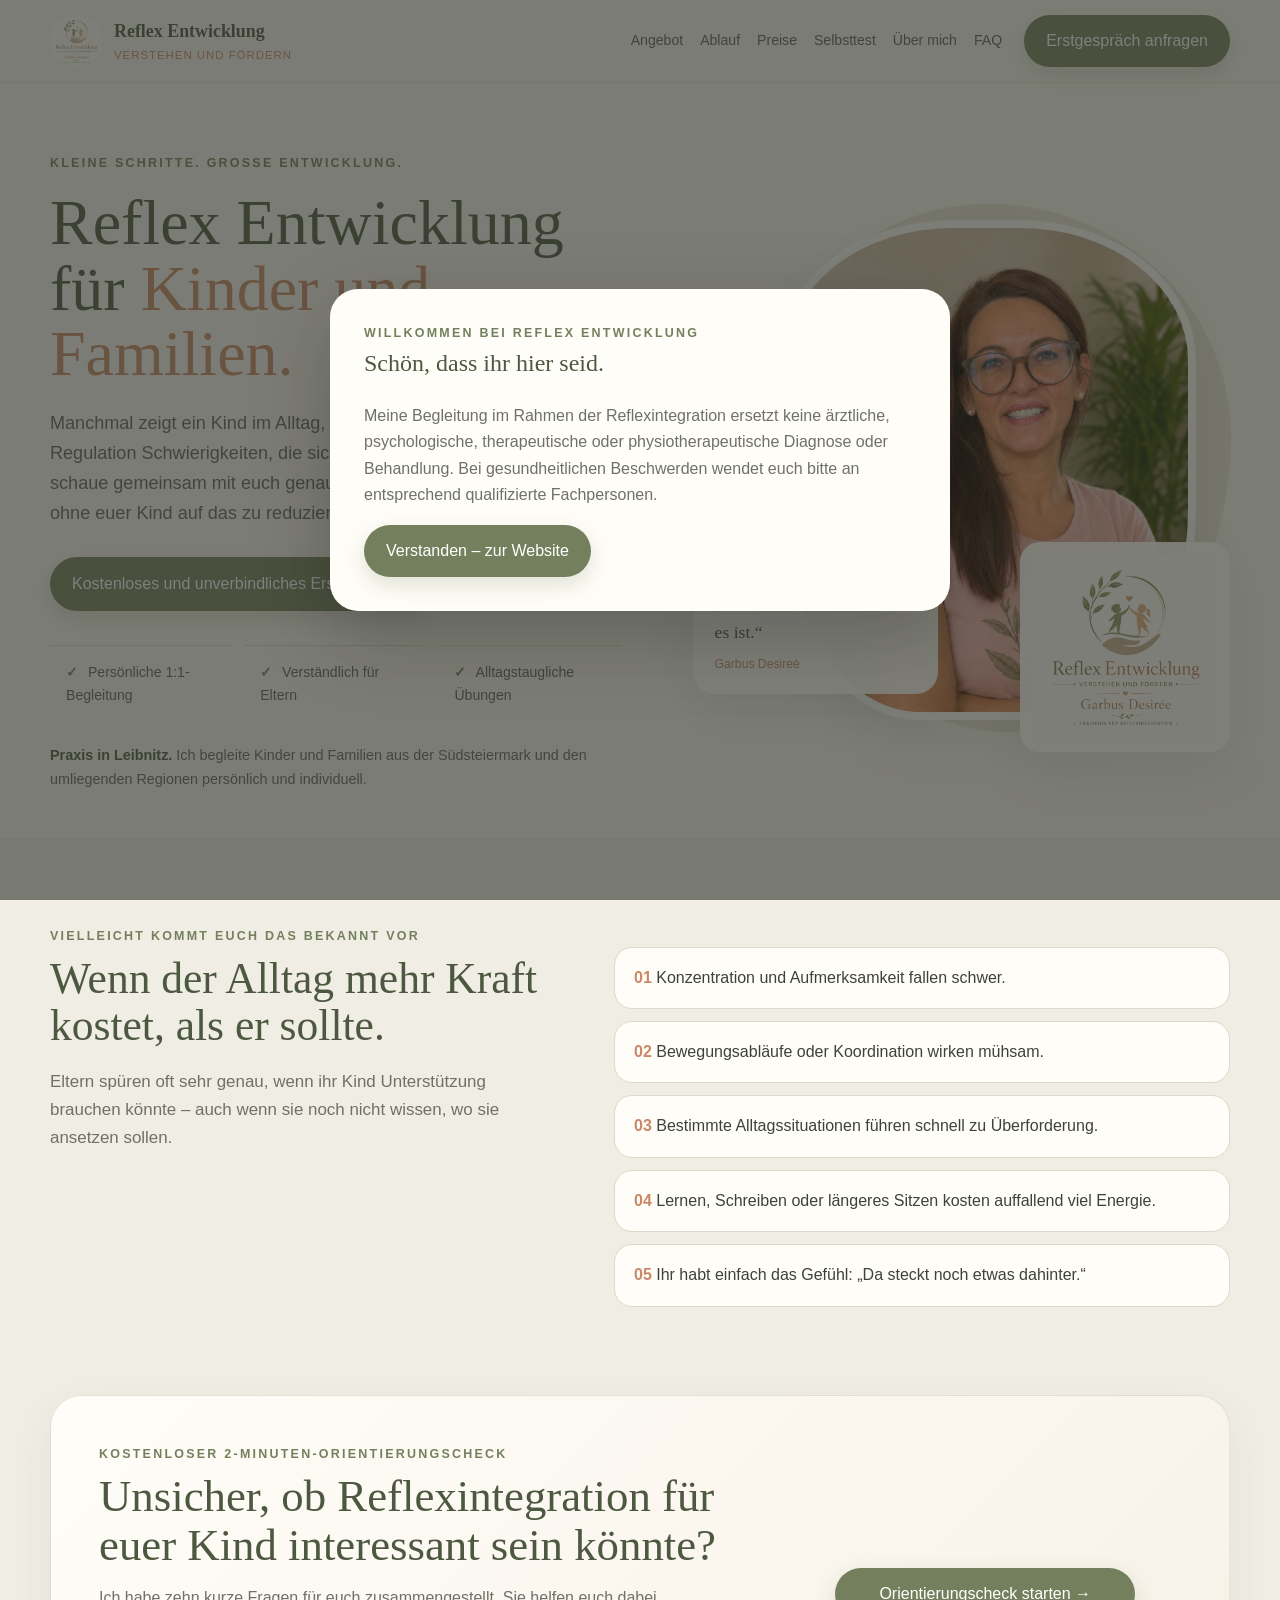
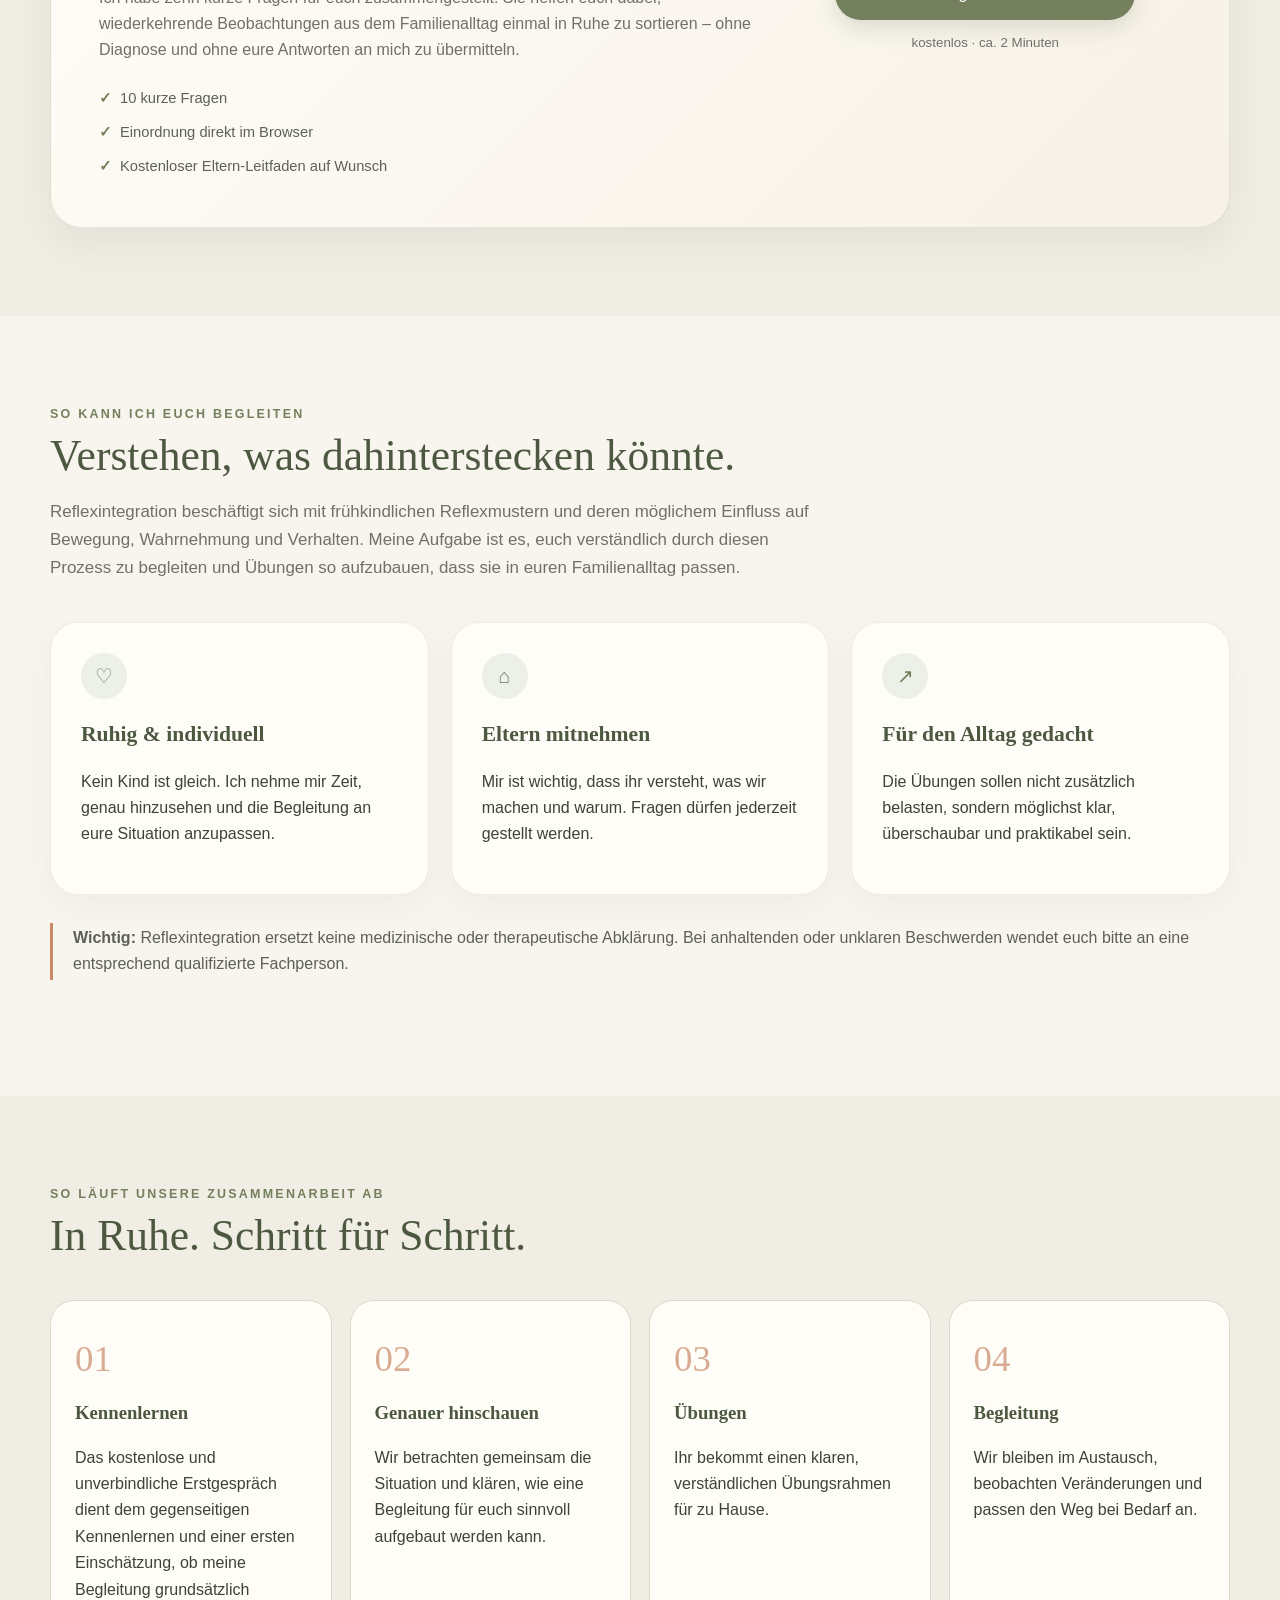
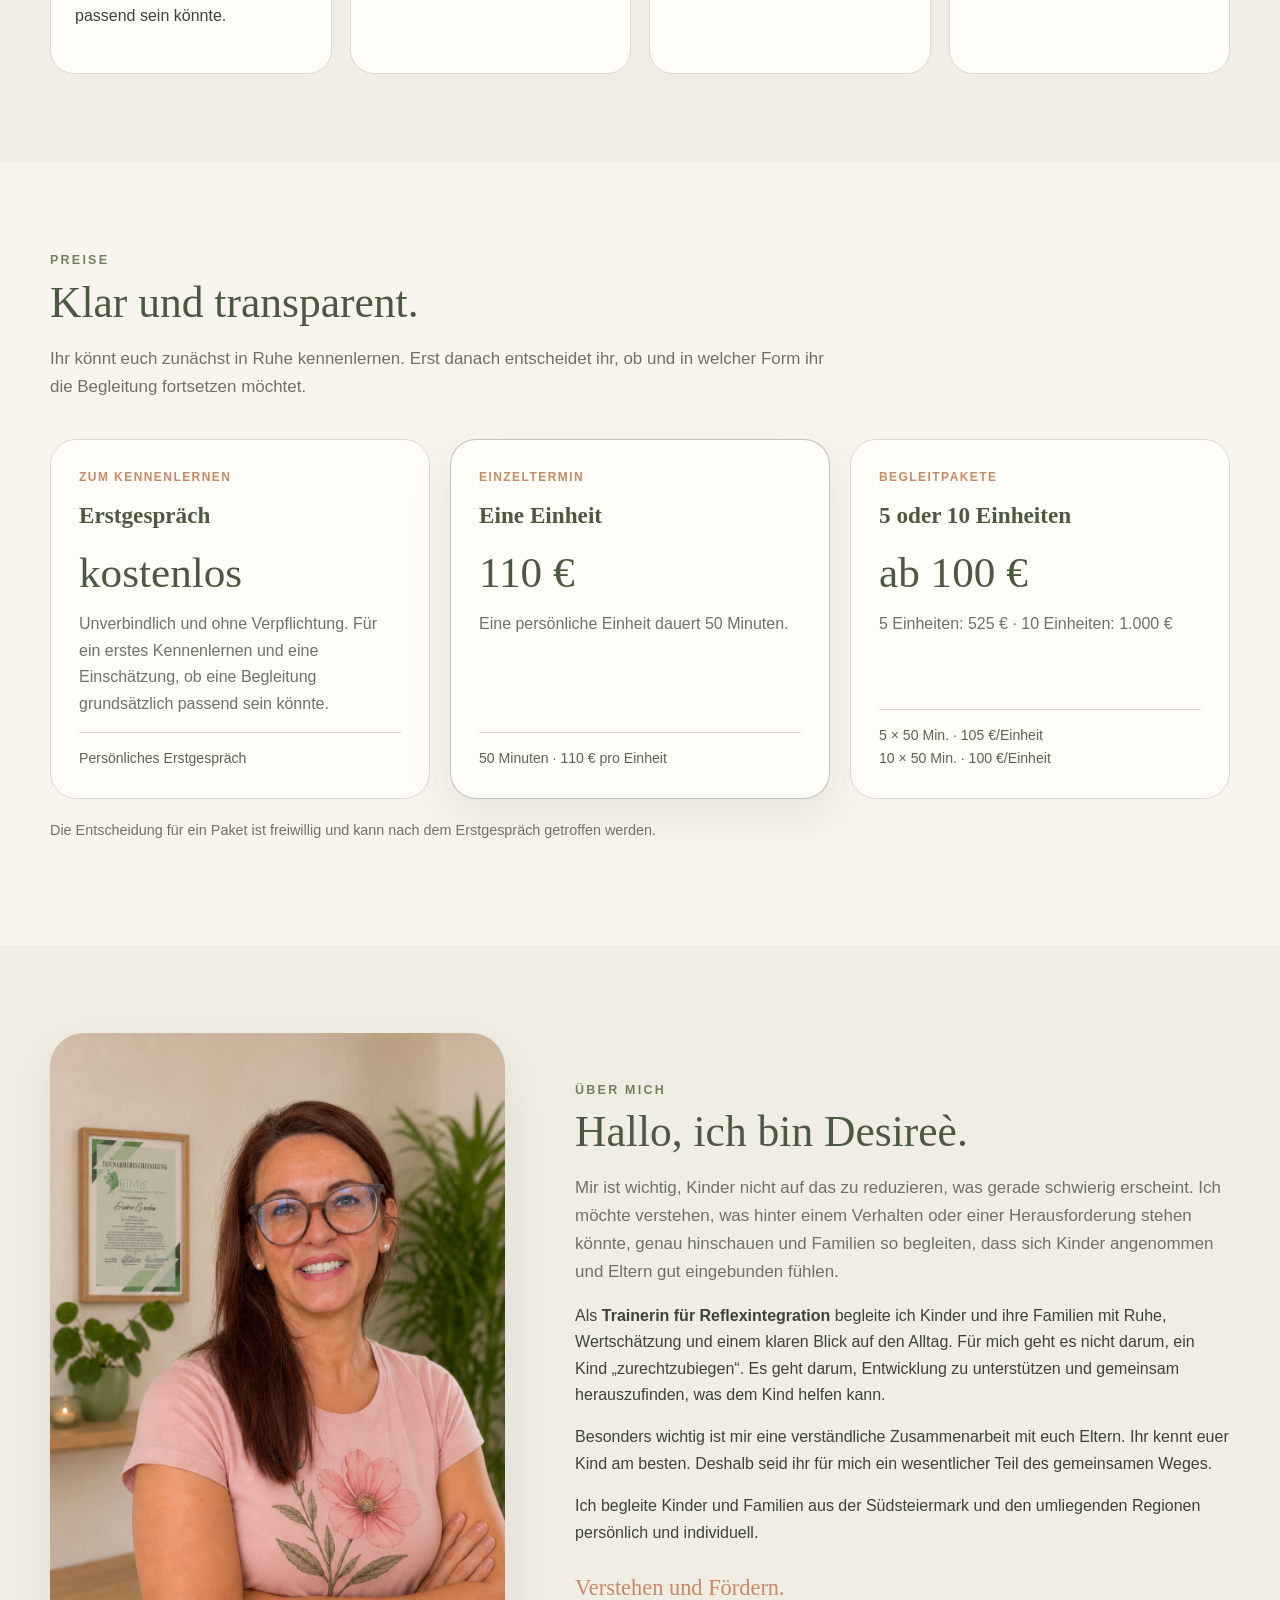
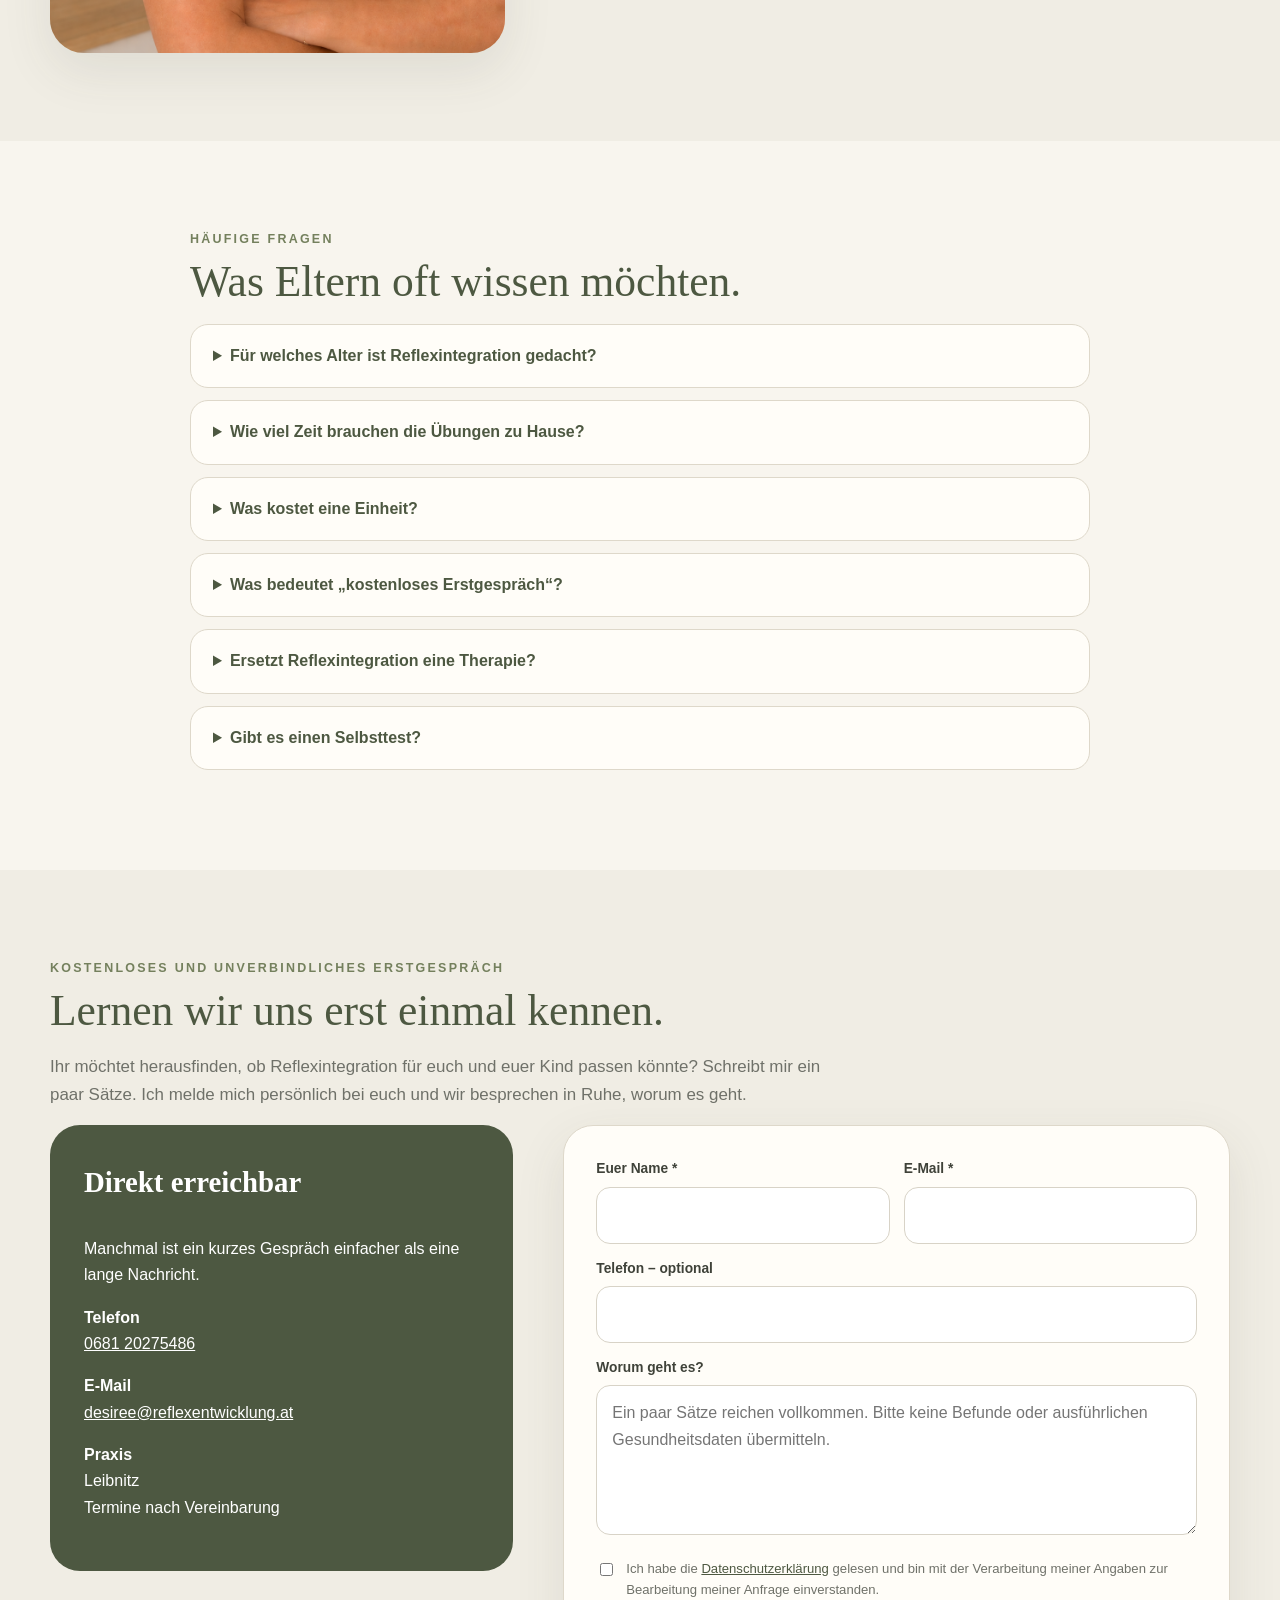
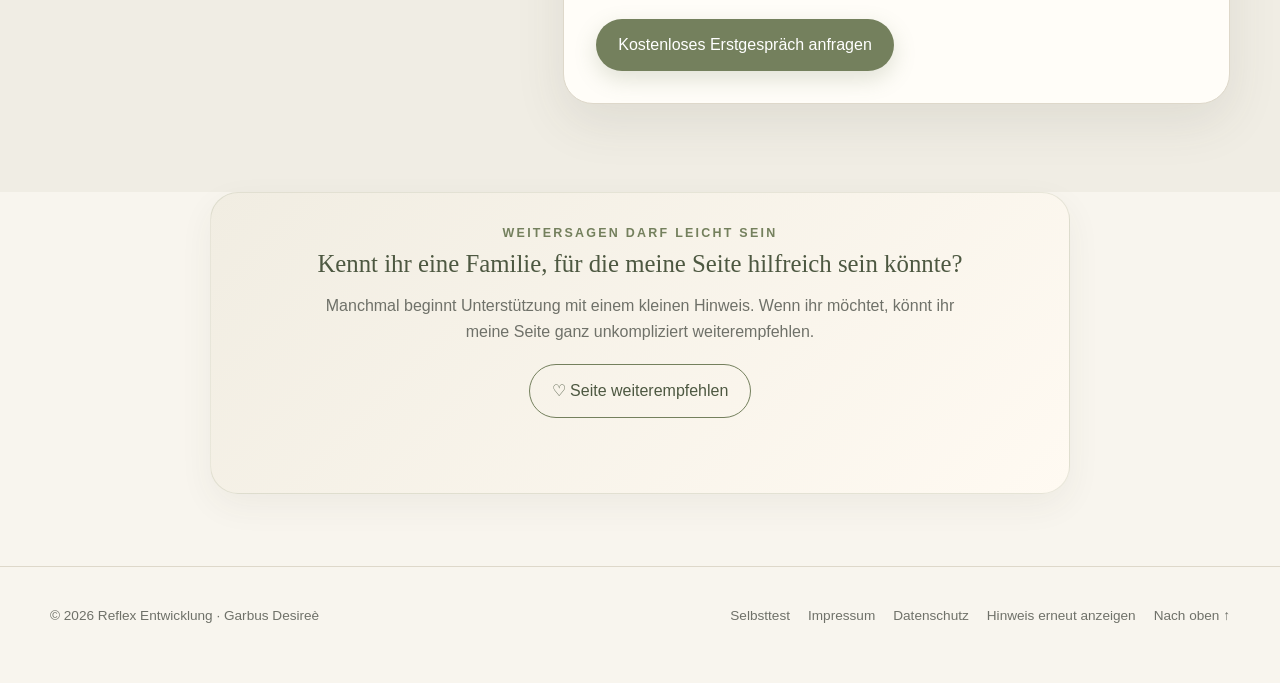
==== commit 99820782: "Add files via upload" ====
--- a/index.html
+++ b/index.html
@@ -3,867 +3,170 @@
 <head>
 <meta charset="utf-8">
 <meta name="viewport" content="width=device-width,initial-scale=1">
-
-<title>Reflex Entwicklung | Reflexintegration für Kinder und Familien in der Südsteiermark</title>
-<meta name="description" content="Reflex Entwicklung begleitet Kinder und Familien aus der Südsteiermark persönlich und individuell. Garbus Desireè – Trainerin für Reflexintegration.">
-<meta name="robots" content="index,follow">
+<title>Reflexintegration in Leibnitz | Reflex Entwicklung</title>
+<meta name="description" content="Reflexintegration für Kinder und Familien in Leibnitz und der Südsteiermark. Desireè Garbus begleitet persönlich und individuell. Kostenloses Erstgespräch.">
+<meta name="robots" content="index,follow,max-image-preview:large,max-snippet:-1,max-video-preview:-1">
+<meta name="author" content="Desireè Garbus">
+<meta name="theme-color" content="#f8f5ee">
 <link rel="canonical" href="https://reflexentwicklung.at/">
+<link rel="alternate" hreflang="de-AT" href="https://reflexentwicklung.at/">
 <link rel="icon" href="favicon.ico">
+<link rel="preload" as="image" href="Foto_Desiree.png" fetchpriority="high">
 
 <meta property="og:type" content="website">
 <meta property="og:locale" content="de_AT">
-<meta property="og:title" content="Reflex Entwicklung | Verstehen und Fördern">
-<meta property="og:description" content="Persönliche Reflexintegration für Kinder und Familien aus der Südsteiermark und den umliegenden Regionen.">
+<meta property="og:site_name" content="Reflex Entwicklung">
+<meta property="og:title" content="Reflexintegration in Leibnitz | Reflex Entwicklung">
+<meta property="og:description" content="Persönliche Reflexintegration für Kinder und Familien in Leibnitz und der Südsteiermark. Kostenloses und unverbindliches Erstgespräch.">
 <meta property="og:url" content="https://reflexentwicklung.at/">
 <meta property="og:image" content="https://reflexentwicklung.at/reflex_entwicklung_hauptlogo.png">
+<meta property="og:image:alt" content="Reflex Entwicklung – Verstehen und Fördern">
+<meta name="twitter:card" content="summary_large_image">
+<meta name="twitter:title" content="Reflexintegration in Leibnitz | Reflex Entwicklung">
+<meta name="twitter:description" content="Persönliche Begleitung für Kinder und Familien in Leibnitz und der Südsteiermark.">
+<meta name="twitter:image" content="https://reflexentwicklung.at/reflex_entwicklung_hauptlogo.png">
+
+<script type="application/ld+json">
+{
+  "@context":"https://schema.org",
+  "@graph":[
+    {
+      "@type":"Organization",
+      "@id":"https://reflexentwicklung.at/#organization",
+      "name":"Reflex Entwicklung",
+      "url":"https://reflexentwicklung.at/",
+      "logo":"https://reflexentwicklung.at/reflex_entwicklung_hauptlogo.png",
+      "email":"mailto:desiree@reflexentwicklung.at",
+      "telephone":"+4368120275486",
+      "description":"Persönliche Begleitung und Training im Bereich Reflexintegration für Kinder und Familien.",
+      "areaServed":[
+        {"@type":"AdministrativeArea","name":"Leibnitz"},
+        {"@type":"AdministrativeArea","name":"Südsteiermark"}
+      ],
+      "contactPoint":{
+        "@type":"ContactPoint",
+        "telephone":"+4368120275486",
+        "email":"desiree@reflexentwicklung.at",
+        "contactType":"customer service",
+        "availableLanguage":"de"
+      }
+    },
+    {
+      "@type":"Person",
+      "@id":"https://reflexentwicklung.at/#desiree",
+      "name":"Desireè Garbus",
+      "jobTitle":"Trainerin für Reflexintegration",
+      "worksFor":{"@id":"https://reflexentwicklung.at/#organization"},
+      "url":"https://reflexentwicklung.at/#ueber-mich"
+    },
+    {
+      "@type":"Service",
+      "@id":"https://reflexentwicklung.at/#reflexintegration",
+      "name":"Reflexintegration",
+      "serviceType":"Reflexintegration und entwicklungsorientierte Begleitung",
+      "provider":{"@id":"https://reflexentwicklung.at/#organization"},
+      "areaServed":["Leibnitz","Südsteiermark"],
+      "audience":{"@type":"Audience","audienceType":"Kinder und Familien"},
+      "url":"https://reflexentwicklung.at/#angebot"
+    },
+    {
+      "@type":"WebSite",
+      "@id":"https://reflexentwicklung.at/#website",
+      "url":"https://reflexentwicklung.at/",
+      "name":"Reflex Entwicklung",
+      "inLanguage":"de-AT",
+      "publisher":{"@id":"https://reflexentwicklung.at/#organization"}
+    }
+  ]
+}
+</script>
 
 <style>
-:root{
-  --cream:#f8f5ee;
-  --paper:#fffdf8;
-  --sage:#74805d;
-  --sage2:#9ba58a;
-  --deep:#4d5841;
-  --terra:#c98967;
-  --terra2:#d8a083;
-  --ink:#3f4239;
-  --muted:#6f7169;
-  --line:#ded8ca;
-  --shadow:0 18px 50px rgba(70,70,55,.10);
-  --radius:28px;
-}
-
-*{box-sizing:border-box}
-html{scroll-behavior:smooth}
-body{
-  margin:0;
-  background:var(--cream);
-  color:var(--ink);
-  font-family:Arial,Helvetica,sans-serif;
-  line-height:1.65;
-}
-body.no-scroll{overflow:hidden}
-img{max-width:100%;display:block}
-a{color:inherit}
-.wrap{width:min(1180px,calc(100% - 40px));margin:auto}
-.serif{font-family:Georgia,'Times New Roman',serif}
-.eyebrow{
-  font-size:.78rem;
-  letter-spacing:.18em;
-  text-transform:uppercase;
-  color:var(--sage);
-  font-weight:700;
-}
-.muted{color:var(--muted)}
-
-header{
-  position:sticky;
-  top:0;
-  z-index:50;
-  background:rgba(248,245,238,.93);
-  backdrop-filter:blur(14px);
-  border-bottom:1px solid rgba(116,128,93,.12);
-}
-.nav{
-  min-height:82px;
-  display:flex;
-  align-items:center;
-  gap:24px;
-}
-.brand{
-  display:flex;
-  align-items:center;
-  gap:12px;
-  text-decoration:none;
-  margin-right:auto;
-}
-.brand-mark{
-  width:52px;
-  height:52px;
-  object-fit:contain;
-  border-radius:50%;
-  cursor:zoom-in;
-}
-.brand strong{
-  font-family:Georgia,serif;
-  font-size:1.12rem;
-  color:var(--deep);
-}
-.brand small{
-  display:block;
-  color:var(--terra);
-  font-size:.72rem;
-  letter-spacing:.08em;
-  text-transform:uppercase;
-}
-.navlinks{
-  display:flex;
-  gap:19px;
-  align-items:center;
-}
-.navlinks a{
-  text-decoration:none;
-  font-size:.9rem;
-  color:#5c6054;
-}
-.header-cta{
-  padding:12px 18px;
-  font-size:.79rem;
-  white-space:nowrap;
-}
-.menu-toggle{
-  display:none;
-  width:46px;
-  height:46px;
-  border:1px solid var(--line);
-  border-radius:50%;
-  background:#fff;
-  align-items:center;
-  justify-content:center;
-  cursor:pointer;
-  color:var(--deep);
-  font-size:1.35rem;
-  line-height:1;
-}
-.mobile-menu{
-  display:none;
-  position:absolute;
-  top:100%;
-  left:0;
-  right:0;
-  background:rgba(248,245,238,.98);
-  backdrop-filter:blur(14px);
-  border-bottom:1px solid var(--line);
-  box-shadow:0 16px 30px rgba(70,75,62,.10);
-  padding:12px 20px 20px;
-}
-.mobile-menu.open{display:block}
-.mobile-menu a{
-  display:block;
-  padding:13px 8px;
-  text-decoration:none;
-  color:#555b4f;
-  border-bottom:1px solid rgba(116,128,93,.10);
-}
-.mobile-menu .mobile-contact{
-  margin-top:14px;
-  border-bottom:0;
-  background:var(--sage);
-  color:#fff;
-  border-radius:999px;
-  text-align:center;
-  font-weight:700;
-  padding:13px 18px;
-}
-
-.btn{
-  display:inline-flex;
-  align-items:center;
-  justify-content:center;
-  gap:8px;
-  border:0;
-  border-radius:999px;
-  padding:13px 22px;
-  font-weight:700;
-  text-decoration:none;
-  cursor:pointer;
-}
-.btn-primary{
-  background:var(--sage);
-  color:#fff;
-  box-shadow:0 8px 22px rgba(116,128,93,.22);
-}
-.btn-soft{
-  background:#fff;
-  border:1px solid var(--line);
-  color:var(--deep);
-}
-
-.hero{
-  padding:70px 0 46px;
-  overflow:hidden;
-}
-.hero-grid{
-  display:grid;
-  grid-template-columns:1.03fr .97fr;
-  gap:72px;
-  align-items:center;
-}
-.hero h1{
-  font-family:Georgia,serif;
-  font-weight:400;
-  font-size:clamp(3rem,5vw,5.3rem);
-  line-height:1.03;
-  margin:16px 0 22px;
-  color:var(--deep);
-}
-.hero h1 em{
-  font-style:normal;
-  color:var(--terra);
-}
-.lead{
-  font-size:1.13rem;
-  max-width:650px;
-  color:#62655c;
-}
-.actions{
-  display:flex;
-  gap:12px;
-  flex-wrap:wrap;
-  margin:28px 0;
-}
-.ticks{
-  display:grid;
-  grid-template-columns:repeat(3,1fr);
-  gap:12px;
-  margin-top:34px;
-}
-.tick{
-  padding:15px 16px;
-  border-top:1px solid var(--line);
-  font-size:.88rem;
-  color:#5f6358;
-}
-.tick b{
-  color:var(--sage);
-  margin-right:6px;
-}
-
-.visual{
-  position:relative;
-  min-height:560px;
-}
-.blob{
-  position:absolute;
-  inset:12px 0 20px 70px;
-  background:#e8e3d5;
-  border-radius:48% 52% 46% 54%/42% 44% 56% 58%;
-  transform:rotate(2deg);
-}
-.portrait{
-  position:absolute;
-  right:34px;
-  top:28px;
-  width:min(420px,78%);
-  height:500px;
-  object-fit:cover;
-  object-position:center 34%;
-  border-radius:42% 42% 34% 34%/28% 28% 42% 42%;
-  box-shadow:var(--shadow);
-  border:8px solid rgba(255,255,255,.7);
-}
-.quote{
-  position:absolute;
-  left:0;
-  bottom:58px;
-  width:245px;
-  background:rgba(255,253,248,.96);
-  padding:20px 22px;
-  border-radius:22px;
-  box-shadow:var(--shadow);
-  font-family:Georgia,serif;
-  color:var(--deep);
-  font-size:1.1rem;
-}
-.quote span{
-  display:block;
-  font-family:Arial,sans-serif;
-  font-size:.76rem;
-  color:var(--terra);
-  margin-top:7px;
-}
-.mini-logo{
-  position:absolute;
-  right:0;
-  bottom:0;
-  width:210px;
-  background:rgba(255,253,248,.96);
-  padding:12px;
-  border-radius:20px;
-  box-shadow:var(--shadow);
-  cursor:zoom-in;
-}
-
-.section{padding:88px 0}
-.section.alt{background:#f0ede4}
-.section h2{
-  font-family:Georgia,serif;
-  font-size:clamp(2.1rem,3.4vw,3.5rem);
-  line-height:1.1;
-  font-weight:400;
-  color:var(--deep);
-  margin:8px 0 18px;
-}
-.intro{
-  max-width:760px;
-  font-size:1.06rem;
-  color:var(--muted);
-}
-
-.cards{
-  display:grid;
-  grid-template-columns:repeat(3,1fr);
-  gap:22px;
-  margin-top:40px;
-}
-.card{
-  background:var(--paper);
-  border:1px solid rgba(116,128,93,.13);
-  border-radius:var(--radius);
-  padding:30px;
-  box-shadow:0 10px 30px rgba(70,70,55,.05);
-}
-.icon{
-  width:46px;
-  height:46px;
-  border-radius:50%;
-  background:#edf0e8;
-  display:grid;
-  place-items:center;
-  color:var(--sage);
-  font-size:1.25rem;
-}
-.card h3{
-  font-family:Georgia,serif;
-  font-size:1.35rem;
-  color:var(--deep);
-  margin:18px 0 8px;
-}
-
-.known{
-  display:grid;
-  grid-template-columns:.9fr 1.1fr;
-  gap:60px;
-  align-items:start;
-}
-.known-list{
-  display:grid;
-  gap:12px;
-}
-.known-item{
-  background:var(--paper);
-  border-radius:18px;
-  padding:17px 19px;
-  border:1px solid var(--line);
-}
-.known-item b{color:var(--terra)}
-
-.soft-note{
-  border-left:3px solid var(--terra);
-  padding:2px 0 2px 20px;
-  margin:28px 0 0;
-  color:#5d6056;
-}
-
-.process{
-  display:grid;
-  grid-template-columns:repeat(4,1fr);
-  gap:18px;
-  margin-top:40px;
-}
-.step{
-  position:relative;
-  padding:28px 24px;
-  border-radius:24px;
-  background:var(--paper);
-  border:1px solid var(--line);
-}
-.step .num{
-  font-family:Georgia,serif;
-  font-size:2.3rem;
-  color:var(--terra);
-  opacity:.7;
-}
-.step h3{
-  margin:8px 0;
-  font-family:Georgia,serif;
-  color:var(--deep);
-}
-
-/* PREISE */
-.pricing-intro{
-  display:flex;
-  justify-content:space-between;
-  gap:30px;
-  align-items:end;
-}
-.price-grid{
-  display:grid;
-  grid-template-columns:repeat(4,1fr);
-  gap:18px;
-  margin-top:38px;
-}
-.price-card{
-  position:relative;
-  background:var(--paper);
-  border:1px solid var(--line);
-  border-radius:26px;
-  padding:28px 24px;
-  min-height:245px;
-  display:flex;
-  flex-direction:column;
-  box-shadow:0 10px 30px rgba(70,70,55,.05);
-}
-.price-card.featured{
-  border-color:rgba(201,137,103,.55);
-  box-shadow:0 14px 38px rgba(201,137,103,.10);
-}
-.price-label{
-  font-size:.74rem;
-  letter-spacing:.13em;
-  text-transform:uppercase;
-  color:var(--sage);
-  font-weight:700;
-}
-.price-card h3{
-  font-family:Georgia,serif;
-  color:var(--deep);
-  font-size:1.4rem;
-  margin:10px 0 6px;
-}
-.price{
-  font-family:Georgia,serif;
-  font-size:2.15rem;
-  line-height:1.1;
-  color:var(--terra);
-  margin:8px 0 8px;
-}
-.price small{
-  font-family:Arial,sans-serif;
-  font-size:.78rem;
-  color:var(--muted);
-}
-.price-card p{
-  color:var(--muted);
-  margin:8px 0 0;
-}
-.price-card .unit{
-  margin-top:auto;
-  padding-top:16px;
-  font-size:.82rem;
-  color:#6a6e63;
-  border-top:1px solid var(--line);
-}
-.package-note{
-  margin-top:22px;
-  color:var(--muted);
-  font-size:.92rem;
-}
-
-.about{
-  display:grid;
-  grid-template-columns:.82fr 1.18fr;
-  gap:70px;
-  align-items:center;
-}
-.about-photo{
-  border-radius:34px;
-  overflow:hidden;
-  box-shadow:var(--shadow);
-  background:#e9e4d8;
-}
-.about-photo img{
-  width:100%;
-  height:620px;
-  object-fit:cover;
-  object-position:center 30%;
-}
-.signature{
-  font-family:Georgia,serif;
-  color:var(--terra);
-  font-size:1.4rem;
-  margin-top:24px;
-}
-
-.faq{max-width:900px}
-.faq details{
-  background:var(--paper);
-  border:1px solid var(--line);
-  border-radius:18px;
-  padding:18px 22px;
-  margin:12px 0;
-}
-.faq summary{
-  cursor:pointer;
-  font-weight:700;
-  color:var(--deep);
-}
-.faq details p{color:var(--muted)}
-
-.contact-grid{
-  display:grid;
-  grid-template-columns:.82fr 1.18fr;
-  gap:50px;
-  align-items:start;
-}
-.contact-box{
-  background:var(--deep);
-  color:#fff;
-  border-radius:30px;
-  padding:34px;
-}
-.contact-box h3{
-  font-family:Georgia,serif;
-  font-size:1.8rem;
-  margin-top:0;
-}
-.contact-box a{color:#fff}
-.form{
-  background:var(--paper);
-  border:1px solid var(--line);
-  border-radius:30px;
-  padding:32px;
-  box-shadow:var(--shadow);
-}
-.row{
-  display:grid;
-  grid-template-columns:1fr 1fr;
-  gap:14px;
-}
-.field{margin-bottom:14px}
-.field label{
-  display:block;
-  font-size:.86rem;
-  font-weight:700;
-  margin-bottom:6px;
-}
-.field input,
-.field textarea{
-  width:100%;
-  padding:14px 15px;
-  border:1px solid #d8d3c7;
-  border-radius:14px;
-  background:#fff;
-  font:inherit;
-  color:var(--ink);
-}
-.field textarea{
-  min-height:150px;
-  resize:vertical;
-}
-.privacy-check{
-  display:flex;
-  gap:10px;
-  align-items:flex-start;
-  font-size:.82rem;
-  color:var(--muted);
-  margin:12px 0 18px;
-}
-.privacy-check input{margin-top:5px}
-.privacy-check a{color:var(--deep)}
-
-.recommend{padding:0 0 72px}
-.recommend-card{
-  max-width:860px;
-  margin:0 auto;
-  background:linear-gradient(135deg,#f1ede2,#fffaf2);
-  border:1px solid rgba(116,128,93,.16);
-  border-radius:28px;
-  padding:30px 34px;
-  text-align:center;
-  box-shadow:0 12px 34px rgba(70,70,55,.06);
-}
-.recommend-card h3{
-  font-family:Georgia,serif;
-  font-size:1.55rem;
-  font-weight:400;
-  color:var(--deep);
-  margin:0 0 8px;
-}
-.recommend-card p{
-  max-width:650px;
-  margin:0 auto 18px;
-  color:var(--muted);
-}
-.share-btn{
-  background:transparent;
-  border:1px solid var(--sage);
-  color:var(--deep);
-}
-.share-btn:hover{background:#edf0e8}
-.share-status{
-  min-height:1.3em;
-  margin-top:10px!important;
-  font-size:.82rem;
-  color:var(--sage)!important;
-}
-
-footer{
-  padding:38px 0 55px;
-  border-top:1px solid var(--line);
-  font-size:.85rem;
-  color:var(--muted);
-}
-.footer-grid{
-  display:flex;
-  justify-content:space-between;
-  gap:30px;
-  align-items:center;
-}
-.footer-links{
-  display:flex;
-  gap:18px;
-}
-.footer-links a{text-decoration:none}
-
-.top-btn{
-  position:fixed;
-  right:22px;
-  bottom:22px;
-  z-index:45;
-  width:48px;
-  height:48px;
-  border-radius:50%;
-  border:0;
-  background:var(--deep);
-  color:white;
-  font-size:1.25rem;
-  box-shadow:0 10px 25px rgba(0,0,0,.18);
-  cursor:pointer;
-  opacity:0;
-  pointer-events:none;
-  transition:.25s;
-}
-.top-btn.show{
-  opacity:1;
-  pointer-events:auto;
-  transform:translateY(0);
-}
-
-.notice{
-  position:fixed;
-  inset:0;
-  z-index:100;
-  background:rgba(48,51,43,.62);
-  display:grid;
-  place-items:center;
-  padding:20px;
-}
-.notice.hidden{display:none}
-.notice-card{
-  max-width:620px;
-  background:var(--paper);
-  border-radius:28px;
-  padding:34px;
-  box-shadow:0 25px 80px rgba(0,0,0,.22);
-}
-.notice-card h2{
-  font-family:Georgia,serif;
-  color:var(--deep);
-  font-weight:400;
-  margin-top:0;
-}
-.notice-card p{color:var(--muted)}
-
-/* LOGO-LIGHTBOX */
-.logo-lightbox{
-  position:fixed;
-  inset:0;
-  z-index:150;
-  display:none;
-  place-items:center;
-  padding:28px;
-  background:rgba(34,37,31,.82);
-  backdrop-filter:blur(8px);
-}
-.logo-lightbox.open{display:grid}
-.logo-lightbox-card{
-  position:relative;
-  width:min(760px,94vw);
-  max-height:90vh;
-  background:var(--paper);
-  border-radius:28px;
-  padding:24px;
-  box-shadow:0 26px 90px rgba(0,0,0,.35);
-}
-.logo-lightbox-card img{
-  width:100%;
-  max-height:78vh;
-  object-fit:contain;
-  border-radius:18px;
-}
-.logo-close{
-  position:absolute;
-  top:10px;
-  right:10px;
-  z-index:2;
-  width:42px;
-  height:42px;
-  border-radius:50%;
-  border:0;
-  background:var(--deep);
-  color:#fff;
-  font-size:1.35rem;
-  line-height:1;
-  cursor:pointer;
-  box-shadow:0 8px 20px rgba(0,0,0,.18);
-}
-[data-logo-lightbox]{
-  cursor:zoom-in;
-}
-
-@media(max-width:1100px){
-  .navlinks{gap:13px}
-  .navlinks a{font-size:.84rem}
-  .header-cta{font-size:.74rem;padding:11px 15px}
-  .price-grid{grid-template-columns:repeat(2,1fr)}
-}
-
-@media(max-width:900px){
-  header{position:sticky}
-  .navlinks{display:none}
-  .nav>.btn-primary{display:none}
-  .menu-toggle{display:inline-flex}
-  .hero-grid,
-  .known,
-  .about,
-  .contact-grid{grid-template-columns:1fr}
-  .hero{padding-top:42px}
-  .visual{min-height:500px}
-  .ticks,
-  .cards{grid-template-columns:1fr}
-  .process{grid-template-columns:1fr 1fr}
-  .about-photo img{height:520px}
-  .hero-grid{gap:35px}
-  .mini-logo{right:4px}
-  .row{grid-template-columns:1fr}
-  .pricing-intro{display:block}
-}
-
-@media(max-width:560px){
-  .wrap{width:min(100% - 28px,1180px)}
-  .nav{min-height:72px}
-  .brand-mark{width:44px;height:44px}
-  .brand small{display:none}
-  .hero h1{font-size:2.8rem}
-  .visual{min-height:440px}
-  .blob{left:28px}
-  .portrait{
-    right:10px;
-    width:82%;
-    height:410px;
-  }
-  .quote{
-    left:0;
-    bottom:30px;
-    width:210px;
-    padding:16px;
-    font-size:1rem;
-  }
-  .mini-logo{
-    width:150px;
-    bottom:-16px;
-  }
-  .process{grid-template-columns:1fr}
-  .price-grid{grid-template-columns:1fr}
-  .section{padding:68px 0}
-  .about-photo img{height:440px}
-  .footer-grid{display:block}
-  .footer-links{
-    margin-top:15px;
-    flex-wrap:wrap;
-  }
-  .logo-lightbox{
-    padding:14px;
-  }
-  .logo-lightbox-card{
-    padding:14px;
-    border-radius:20px;
-  }
-}
+:root{--cream:#f8f5ee;--paper:#fffdf8;--sage:#74805d;--sage2:#9ba58a;--deep:#4d5841;--terra:#c98967;--terra2:#d8a083;--ink:#3f4239;--muted:#6f7169;--line:#ded8ca;--shadow:0 18px 50px rgba(70,70,55,.10);--radius:28px}
+*{box-sizing:border-box}html{scroll-behavior:smooth}body{margin:0;background:var(--cream);color:var(--ink);font-family:Arial,Helvetica,sans-serif;line-height:1.65;-webkit-font-smoothing:antialiased}img{max-width:100%;display:block}a{color:inherit}.wrap{width:min(1180px,calc(100% - 40px));margin:auto}.eyebrow{font-size:.78rem;letter-spacing:.18em;text-transform:uppercase;color:var(--sage);font-weight:700}.muted{color:var(--muted)}
+header{position:sticky;top:0;z-index:50;background:rgba(248,245,238,.93);backdrop-filter:blur(14px);border-bottom:1px solid rgba(116,128,93,.12)}.nav{height:82px;display:flex;align-items:center;gap:22px}.brand{display:flex;align-items:center;gap:12px;text-decoration:none;margin-right:auto}.brand-mark{width:52px;height:52px;object-fit:contain;border-radius:50%;cursor:zoom-in}.brand strong{font-family:Georgia,serif;font-size:1.12rem;color:var(--deep)}.brand small{display:block;color:var(--terra);font-size:.72rem;letter-spacing:.08em;text-transform:uppercase}.navlinks{display:flex;gap:17px;align-items:center}.navlinks a{text-decoration:none;font-size:.88rem;color:#5c6054;white-space:nowrap}.navlinks a:hover{color:var(--deep)}.menu-toggle{display:none;width:46px;height:46px;border:1px solid var(--line);border-radius:50%;background:#fff;align-items:center;justify-content:center;cursor:pointer;color:var(--deep);font-size:1.35rem;line-height:1}.mobile-menu{display:none;position:absolute;top:100%;left:0;right:0;background:rgba(248,245,238,.98);backdrop-filter:blur(14px);border-bottom:1px solid var(--line);box-shadow:0 16px 30px rgba(70,75,62,.10);padding:12px 20px 20px}.mobile-menu.open{display:block}.mobile-menu a{display:block;padding:13px 8px;text-decoration:none;color:#555b4f;border-bottom:1px solid rgba(116,128,93,.10)}.mobile-menu .mobile-contact{margin-top:14px;border-bottom:0;background:var(--sage);color:#fff;border-radius:999px;text-align:center;font-weight:700;padding:13px 18px}
+.btn{display:inline-flex;align-items:center;justify-content:center;gap:8px;border:0;border-radius:999px;padding:13px 22px;font-weight:700;text-decoration:none;cursor:pointer;font:inherit;transition:.18s ease}.btn:hover{transform:translateY(-1px)}.btn-primary{background:var(--sage);color:#fff;box-shadow:0 8px 22px rgba(116,128,93,.22)}.btn-soft{background:#fff;border:1px solid var(--line);color:var(--deep)}
+.hero{padding:70px 0 46px;overflow:hidden}.hero-grid{display:grid;grid-template-columns:1.03fr .97fr;gap:72px;align-items:center}.hero h1{font-family:Georgia,serif;font-weight:400;font-size:clamp(3rem,5vw,5.3rem);line-height:1.03;margin:16px 0 22px;color:var(--deep)}.hero h1 em{font-style:normal;color:var(--terra)}.lead{font-size:1.13rem;max-width:650px;color:#62655c}.actions{display:flex;gap:12px;flex-wrap:wrap;margin:28px 0}.ticks{display:grid;grid-template-columns:repeat(3,1fr);gap:12px;margin-top:34px}.tick{padding:15px 16px;border-top:1px solid var(--line);font-size:.88rem;color:#5f6358}.tick b{color:var(--sage);margin-right:6px}.local-note{margin:22px 0 0;color:#64675e;font-size:.9rem}.local-note strong{color:var(--deep)}
+.visual{position:relative;min-height:560px}.blob{position:absolute;inset:12px 0 20px 70px;background:#e8e3d5;border-radius:48% 52% 46% 54%/42% 44% 56% 58%;transform:rotate(2deg)}.portrait{position:absolute;right:34px;top:28px;width:min(420px,78%);height:500px;object-fit:cover;object-position:center 34%;border-radius:42% 42% 34% 34%/28% 28% 42% 42%;box-shadow:var(--shadow);border:8px solid rgba(255,255,255,.7)}.quote{position:absolute;left:0;bottom:58px;width:245px;background:rgba(255,253,248,.96);padding:20px 22px;border-radius:22px;box-shadow:var(--shadow);font-family:Georgia,serif;color:var(--deep);font-size:1.1rem}.quote span{display:block;font-family:Arial,sans-serif;font-size:.76rem;color:var(--terra);margin-top:7px}.mini-logo{position:absolute;right:0;bottom:0;width:210px;background:rgba(255,253,248,.96);padding:12px;border-radius:20px;box-shadow:var(--shadow);cursor:zoom-in}
+.section{padding:88px 0}.section.alt{background:#f0ede4}.section h2{font-family:Georgia,serif;font-size:clamp(2.1rem,3.4vw,3.5rem);line-height:1.1;font-weight:400;color:var(--deep);margin:8px 0 18px}.intro{max-width:780px;font-size:1.06rem;color:var(--muted)}.cards{display:grid;grid-template-columns:repeat(3,1fr);gap:22px;margin-top:40px}.card{background:var(--paper);border:1px solid rgba(116,128,93,.13);border-radius:var(--radius);padding:30px;box-shadow:0 10px 30px rgba(70,70,55,.05)}.icon{width:46px;height:46px;border-radius:50%;background:#edf0e8;display:grid;place-items:center;color:var(--sage);font-size:1.25rem}.card h3{font-family:Georgia,serif;font-size:1.35rem;color:var(--deep);margin:18px 0 8px}.known{display:grid;grid-template-columns:.9fr 1.1fr;gap:60px;align-items:start}.known-list{display:grid;gap:12px}.known-item{background:var(--paper);border-radius:18px;padding:17px 19px;border:1px solid var(--line)}.known-item b{color:var(--terra)}
+.test-cta{padding:0 0 88px;background:#f0ede4}.test-cta-card{display:grid;grid-template-columns:1.25fr .75fr;gap:38px;align-items:center;background:linear-gradient(135deg,#fffdf8,#f7f1e7);border:1px solid rgba(116,128,93,.18);border-radius:32px;padding:clamp(28px,5vw,48px);box-shadow:0 16px 42px rgba(70,70,55,.07)}.test-cta h2{font-family:Georgia,serif;font-size:clamp(2rem,3.5vw,3.2rem);line-height:1.1;font-weight:400;color:var(--deep);margin:8px 0 14px}.test-cta p{color:var(--muted);margin:0}.test-points{display:grid;gap:10px;margin:22px 0 0;font-size:.92rem;color:#5d6256}.test-points span:before{content:'✓';color:var(--sage);font-weight:700;margin-right:8px}.test-action{text-align:center}.test-action .btn{width:100%;max-width:300px}.test-action small{display:block;margin-top:12px;color:var(--muted)}
+.process{display:grid;grid-template-columns:repeat(4,1fr);gap:18px;margin-top:40px}.step{position:relative;padding:28px 24px;border-radius:24px;background:var(--paper);border:1px solid var(--line)}.step .num{font-family:Georgia,serif;font-size:2.3rem;color:var(--terra);opacity:.7}.step h3{margin:8px 0;font-family:Georgia,serif;color:var(--deep)}
+.prices{display:grid;grid-template-columns:repeat(3,1fr);gap:20px;margin-top:38px}.price-card{background:var(--paper);border:1px solid var(--line);border-radius:26px;padding:28px;display:flex;flex-direction:column}.price-card.featured{border-color:rgba(116,128,93,.45);box-shadow:var(--shadow)}.price-kicker{font-size:.75rem;text-transform:uppercase;letter-spacing:.12em;color:var(--terra);font-weight:700}.price-card h3{font-family:Georgia,serif;font-size:1.45rem;color:var(--deep);margin:8px 0 0}.price{font-family:Georgia,serif;color:var(--deep);font-size:2.7rem;line-height:1.1;margin:15px 0}.price-card p{color:var(--muted);margin:0 0 15px}.price-meta{margin-top:auto;padding-top:14px;border-top:1px solid var(--line);font-size:.88rem;color:#5d6256}.price-note{margin-top:20px;color:var(--muted);font-size:.9rem}
+.about{display:grid;grid-template-columns:.82fr 1.18fr;gap:70px;align-items:center}.about-photo{border-radius:34px;overflow:hidden;box-shadow:var(--shadow);background:#e9e4d8}.about-photo img{width:100%;height:620px;object-fit:cover;object-position:center 30%}.signature{font-family:Georgia,serif;color:var(--terra);font-size:1.4rem;margin-top:24px}.soft-note{border-left:3px solid var(--terra);padding:2px 0 2px 20px;margin:28px 0;color:#5d6056}
+.faq{max-width:900px}.faq details{background:var(--paper);border:1px solid var(--line);border-radius:18px;padding:18px 22px;margin:12px 0}.faq summary{cursor:pointer;font-weight:700;color:var(--deep)}.faq details p{color:var(--muted)}
+.contact-grid{display:grid;grid-template-columns:.82fr 1.18fr;gap:50px;align-items:start}.contact-box{background:var(--deep);color:#fff;border-radius:30px;padding:34px}.contact-box h3{font-family:Georgia,serif;font-size:1.8rem;margin-top:0}.contact-box a{color:#fff}.form{background:var(--paper);border:1px solid var(--line);border-radius:30px;padding:32px;box-shadow:var(--shadow)}.row{display:grid;grid-template-columns:1fr 1fr;gap:14px}.field{margin-bottom:14px}.field label{display:block;font-size:.86rem;font-weight:700;margin-bottom:6px}.field input,.field textarea{width:100%;padding:14px 15px;border:1px solid #d8d3c7;border-radius:14px;background:#fff;font:inherit;color:var(--ink)}.field textarea{min-height:150px;resize:vertical}.privacy-check{display:flex;gap:10px;align-items:flex-start;font-size:.82rem;color:var(--muted);margin:12px 0 18px}.privacy-check input{margin-top:5px}.privacy-check a{color:var(--deep)}
+.recommend{padding:0 0 72px}.recommend-card{max-width:860px;margin:0 auto;background:linear-gradient(135deg,#f1ede2,#fffaf2);border:1px solid rgba(116,128,93,.16);border-radius:28px;padding:30px 34px;text-align:center;box-shadow:0 12px 34px rgba(70,70,55,.06)}.recommend-card h3{font-family:Georgia,serif;font-size:1.55rem;font-weight:400;color:var(--deep);margin:0 0 8px}.recommend-card p{max-width:650px;margin:0 auto 18px;color:var(--muted)}.share-btn{background:transparent;border:1px solid var(--sage);color:var(--deep)}.share-btn:hover{background:#edf0e8}.share-status{min-height:1.3em;margin-top:10px!important;font-size:.82rem;color:var(--sage)!important}
+footer{padding:38px 0 55px;border-top:1px solid var(--line);font-size:.85rem;color:var(--muted)}.footer-grid{display:flex;justify-content:space-between;gap:30px;align-items:center}.footer-links{display:flex;gap:18px;align-items:center;flex-wrap:wrap}.footer-links a,.footer-reset{text-decoration:none}.footer-reset{border:0;background:transparent;padding:0;color:inherit;font:inherit;cursor:pointer}.footer-reset:hover,.footer-links a:hover{color:var(--deep)}
+.top-btn{position:fixed;right:22px;bottom:22px;z-index:45;width:48px;height:48px;border-radius:50%;border:0;background:var(--deep);color:white;font-size:1.25rem;box-shadow:0 10px 25px rgba(0,0,0,.18);cursor:pointer;opacity:0;pointer-events:none;transition:.25s}.top-btn.show{opacity:1;pointer-events:auto}
+.notice{position:fixed;inset:0;z-index:100;background:rgba(48,51,43,.62);display:grid;place-items:center;padding:20px}.notice.hidden{display:none}.notice-card{max-width:620px;background:var(--paper);border-radius:28px;padding:34px;box-shadow:0 25px 80px rgba(0,0,0,.22)}.notice-card h2{font-family:Georgia,serif;color:var(--deep);font-weight:400;margin-top:0}.notice-card p{color:var(--muted)}
+.logo-lightbox{position:fixed;inset:0;z-index:120;background:rgba(45,48,40,.78);display:none;place-items:center;padding:24px}.logo-lightbox.open{display:grid}.logo-lightbox-inner{position:relative;width:min(760px,94vw);background:#fffdf8;border-radius:28px;padding:clamp(18px,4vw,32px);box-shadow:0 30px 90px rgba(0,0,0,.3)}.logo-lightbox img{width:100%;height:auto;border-radius:20px}.logo-close{position:absolute;right:12px;top:12px;width:42px;height:42px;border-radius:50%;border:1px solid var(--line);background:rgba(255,253,248,.96);font-size:1.3rem;color:var(--deep);cursor:pointer}
+@media(max-width:1040px){.navlinks{gap:12px}.navlinks a{font-size:.82rem}}
+@media(max-width:900px){.navlinks{display:none}.nav>.btn-primary{display:none}.menu-toggle{display:inline-flex}.hero-grid,.known,.about,.contact-grid,.test-cta-card{grid-template-columns:1fr}.hero{padding-top:42px}.visual{min-height:500px}.ticks,.cards,.prices{grid-template-columns:1fr}.process{grid-template-columns:1fr 1fr}.about-photo img{height:520px}.hero-grid{gap:35px}.mini-logo{right:4px}.row{grid-template-columns:1fr}.test-action{text-align:left}.test-action .btn{width:auto}}
+@media(max-width:560px){.wrap{width:min(100% - 28px,1180px)}.nav{height:72px}.brand-mark{width:44px;height:44px}.brand small{display:none}.hero h1{font-size:2.8rem}.visual{min-height:440px}.blob{left:28px}.portrait{right:10px;width:82%;height:410px}.quote{left:0;bottom:30px;width:210px;padding:16px;font-size:1rem}.mini-logo{width:150px;bottom:-16px}.process{grid-template-columns:1fr}.section{padding:68px 0}.test-cta{padding-bottom:68px}.about-photo img{height:440px}.footer-grid{display:block}.footer-links{margin-top:15px}.test-action .btn{width:100%;max-width:none}}
 </style>
 </head>
-
 <body id="top">
 
-<div class="notice" id="notice">
+<div class="notice" id="notice" role="dialog" aria-modal="true" aria-labelledby="noticeTitle">
   <div class="notice-card">
     <div class="eyebrow">Willkommen bei Reflex Entwicklung</div>
-    <h2>Schön, dass ihr hier seid.</h2>
+    <h2 id="noticeTitle">Schön, dass ihr hier seid.</h2>
     <p>Meine Begleitung im Rahmen der Reflexintegration ersetzt keine ärztliche, psychologische, therapeutische oder physiotherapeutische Diagnose oder Behandlung. Bei gesundheitlichen Beschwerden wendet euch bitte an entsprechend qualifizierte Fachpersonen.</p>
-    <button class="btn btn-primary" id="accept">Verstanden – zur Website</button>
+    <button class="btn btn-primary" id="accept" type="button">Verstanden – zur Website</button>
   </div>
 </div>
 
 <header>
   <div class="wrap nav">
-    <a class="brand" href="#top">
-      <img
-        class="brand-mark"
-        src="reflex_entwicklung_hauptlogo.png"
-        alt="Reflex Entwicklung"
-        data-logo-lightbox
-        tabindex="0"
-        role="button"
-        aria-label="Logo vergrößern">
-      <div>
-        <strong>Reflex Entwicklung</strong>
-        <small>Verstehen und Fördern</small>
-      </div>
+    <a class="brand" href="#top" aria-label="Reflex Entwicklung – Startseite">
+      <img class="brand-mark logo-open" src="reflex_entwicklung_hauptlogo.png" alt="Reflex Entwicklung Logo" width="52" height="52">
+      <div><strong>Reflex Entwicklung</strong><small>Verstehen und Fördern</small></div>
     </a>
-
     <nav class="navlinks" aria-label="Hauptnavigation">
       <a href="#angebot">Angebot</a>
       <a href="#ablauf">Ablauf</a>
       <a href="#preise">Preise</a>
+      <a href="selbsttest.html">Selbsttest</a>
       <a href="#ueber-mich">Über mich</a>
       <a href="#faq">FAQ</a>
     </nav>
-
-    <a class="btn btn-primary header-cta" href="#kontakt">Kostenloses und unverbindliches Erstgespräch anfragen</a>
-
-    <button
-      class="menu-toggle"
-      id="menuToggle"
-      type="button"
-      aria-label="Menü öffnen"
-      aria-expanded="false"
-      aria-controls="mobileMenu">☰</button>
-  </div>
-
+    <a class="btn btn-primary" href="#kontakt">Erstgespräch anfragen</a>
+    <button class="menu-toggle" id="menuToggle" type="button" aria-label="Menü öffnen" aria-expanded="false" aria-controls="mobileMenu">☰</button>
+  </div>
   <nav class="mobile-menu" id="mobileMenu" aria-label="Mobile Navigation">
     <a href="#angebot">Angebot</a>
     <a href="#ablauf">Ablauf</a>
     <a href="#preise">Preise</a>
+    <a href="selbsttest.html">Selbsttest</a>
     <a href="#ueber-mich">Über mich</a>
     <a href="#faq">FAQ</a>
-    <a class="mobile-contact" href="#kontakt">Kostenloses und unverbindliches Erstgespräch anfragen</a>
+    <a class="mobile-contact" href="#kontakt">Kostenloses Erstgespräch anfragen</a>
   </nav>
 </header>
 
 <main>
-
 <section class="hero">
   <div class="wrap hero-grid">
     <div>
       <div class="eyebrow">Kleine Schritte. Große Entwicklung.</div>
       <h1>Reflex Entwicklung für <em>Kinder und Familien.</em></h1>
       <p class="lead">Manchmal zeigt ein Kind im Alltag, beim Lernen oder in seiner Regulation Schwierigkeiten, die sich nicht sofort erklären lassen. Ich schaue gemeinsam mit euch genauer hin – ruhig, wertschätzend und ohne euer Kind auf das zu reduzieren, was gerade schwierig ist.</p>
-
       <div class="actions">
-        <a class="btn btn-primary" href="#kontakt">Kostenloses und unverbindliches Erstgespräch anfragen</a>
+        <a class="btn btn-primary" href="#kontakt">Kostenloses und unverbindliches Erstgespräch</a>
         <a class="btn btn-soft" href="#angebot">Mehr erfahren</a>
       </div>
-
       <div class="ticks">
         <div class="tick"><b>✓</b> Persönliche 1:1-Begleitung</div>
         <div class="tick"><b>✓</b> Verständlich für Eltern</div>
         <div class="tick"><b>✓</b> Alltagstaugliche Übungen</div>
       </div>
-    </div>
-
+      <p class="local-note"><strong>Praxis in Leibnitz.</strong> Ich begleite Kinder und Familien aus der Südsteiermark und den umliegenden Regionen persönlich und individuell.</p>
+    </div>
     <div class="visual">
       <div class="blob"></div>
-      <img class="portrait" src="Foto_Desiree.png" alt="Garbus Desireè – Trainerin für Reflexintegration">
+      <img class="portrait" src="Foto_Desiree.png" alt="Desireè Garbus – Trainerin für Reflexintegration in Leibnitz" fetchpriority="high">
       <div class="quote">„Ich sehe dein Kind. So wie es ist.“<span>Garbus Desireè</span></div>
-      <img
-        class="mini-logo"
-        src="reflex_entwicklung_hauptlogo.png"
-        alt="Reflex Entwicklung Logo"
-        data-logo-lightbox
-        tabindex="0"
-        role="button"
-        aria-label="Logo vergrößern">
+      <img class="mini-logo logo-open" src="reflex_entwicklung_hauptlogo.png" alt="Reflex Entwicklung – Verstehen und Fördern" loading="lazy">
     </div>
   </div>
 </section>
@@ -871,13 +174,11 @@
 <section class="section alt">
   <div class="wrap">
     <div class="eyebrow">Vielleicht kommt euch das bekannt vor</div>
-
     <div class="known">
       <div>
         <h2>Wenn der Alltag mehr Kraft kostet, als er sollte.</h2>
         <p class="intro">Eltern spüren oft sehr genau, wenn ihr Kind Unterstützung brauchen könnte – auch wenn sie noch nicht wissen, wo sie ansetzen sollen.</p>
       </div>
-
       <div class="known-list">
         <div class="known-item"><b>01</b> Konzentration und Aufmerksamkeit fallen schwer.</div>
         <div class="known-item"><b>02</b> Bewegungsabläufe oder Koordination wirken mühsam.</div>
@@ -889,35 +190,34 @@
   </div>
 </section>
 
+<section class="test-cta" aria-labelledby="testCtaTitle">
+  <div class="wrap">
+    <div class="test-cta-card">
+      <div>
+        <div class="eyebrow">Kostenloser 2-Minuten-Orientierungscheck</div>
+        <h2 id="testCtaTitle">Unsicher, ob Reflexintegration für euer Kind interessant sein könnte?</h2>
+        <p>Ich habe zehn kurze Fragen für euch zusammengestellt. Sie helfen euch dabei, wiederkehrende Beobachtungen aus dem Familienalltag einmal in Ruhe zu sortieren – ohne Diagnose und ohne eure Antworten an mich zu übermitteln.</p>
+        <div class="test-points"><span>10 kurze Fragen</span><span>Einordnung direkt im Browser</span><span>Kostenloser Eltern-Leitfaden auf Wunsch</span></div>
+      </div>
+      <div class="test-action">
+        <a class="btn btn-primary" href="selbsttest.html">Orientierungscheck starten →</a>
+        <small>kostenlos · ca. 2 Minuten</small>
+      </div>
+    </div>
+  </div>
+</section>
+
 <section class="section" id="angebot">
   <div class="wrap">
     <div class="eyebrow">So kann ich euch begleiten</div>
     <h2>Verstehen, was dahinterstecken könnte.</h2>
     <p class="intro">Reflexintegration beschäftigt sich mit frühkindlichen Reflexmustern und deren möglichem Einfluss auf Bewegung, Wahrnehmung und Verhalten. Meine Aufgabe ist es, euch verständlich durch diesen Prozess zu begleiten und Übungen so aufzubauen, dass sie in euren Familienalltag passen.</p>
-
     <div class="cards">
-      <article class="card">
-        <div class="icon">♡</div>
-        <h3>Ruhig & individuell</h3>
-        <p>Kein Kind ist gleich. Ich nehme mir Zeit, genau hinzusehen und die Begleitung an eure Situation anzupassen.</p>
-      </article>
-
-      <article class="card">
-        <div class="icon">⌂</div>
-        <h3>Eltern mitnehmen</h3>
-        <p>Mir ist wichtig, dass ihr versteht, was wir machen und warum. Fragen dürfen jederzeit gestellt werden.</p>
-      </article>
-
-      <article class="card">
-        <div class="icon">↗</div>
-        <h3>Für den Alltag gedacht</h3>
-        <p>Die Übungen sollen nicht zusätzlich belasten, sondern möglichst klar, überschaubar und praktikabel sein.</p>
-      </article>
-    </div>
-
-    <div class="soft-note">
-      <strong>Wichtig:</strong> Reflexintegration ersetzt keine medizinische oder therapeutische Abklärung. Bei anhaltenden oder unklaren Beschwerden wendet euch bitte an eine entsprechend qualifizierte Fachperson.
-    </div>
+      <article class="card"><div class="icon">♡</div><h3>Ruhig & individuell</h3><p>Kein Kind ist gleich. Ich nehme mir Zeit, genau hinzusehen und die Begleitung an eure Situation anzupassen.</p></article>
+      <article class="card"><div class="icon">⌂</div><h3>Eltern mitnehmen</h3><p>Mir ist wichtig, dass ihr versteht, was wir machen und warum. Fragen dürfen jederzeit gestellt werden.</p></article>
+      <article class="card"><div class="icon">↗</div><h3>Für den Alltag gedacht</h3><p>Die Übungen sollen nicht zusätzlich belasten, sondern möglichst klar, überschaubar und praktikabel sein.</p></article>
+    </div>
+    <div class="soft-note"><strong>Wichtig:</strong> Reflexintegration ersetzt keine medizinische oder therapeutische Abklärung. Bei anhaltenden oder unklaren Beschwerden wendet euch bitte an eine entsprechend qualifizierte Fachperson.</div>
   </div>
 </section>
 
@@ -925,100 +225,57 @@
   <div class="wrap">
     <div class="eyebrow">So läuft unsere Zusammenarbeit ab</div>
     <h2>In Ruhe. Schritt für Schritt.</h2>
-
     <div class="process">
-      <div class="step">
-        <div class="num">01</div>
-        <h3>Kennenlernen</h3>
-        <p>Das kostenlose und unverbindliche Erstgespräch dient dem gegenseitigen Kennenlernen und einer ersten Einschätzung, ob meine Begleitung grundsätzlich passend sein könnte.</p>
-      </div>
-
-      <div class="step">
-        <div class="num">02</div>
-        <h3>Genauer hinschauen</h3>
-        <p>Wir betrachten gemeinsam die Situation und klären, wie eine Begleitung für euch sinnvoll aufgebaut werden kann.</p>
-      </div>
-
-      <div class="step">
-        <div class="num">03</div>
-        <h3>Übungen</h3>
-        <p>Ihr bekommt einen klaren, verständlichen Übungsrahmen für zu Hause.</p>
-      </div>
-
-      <div class="step">
-        <div class="num">04</div>
-        <h3>Begleitung</h3>
-        <p>Wir bleiben im Austausch, beobachten Veränderungen und passen den Weg bei Bedarf an.</p>
-      </div>
+      <div class="step"><div class="num">01</div><h3>Kennenlernen</h3><p>Das kostenlose und unverbindliche Erstgespräch dient dem gegenseitigen Kennenlernen und einer ersten Einschätzung, ob meine Begleitung grundsätzlich passend sein könnte.</p></div>
+      <div class="step"><div class="num">02</div><h3>Genauer hinschauen</h3><p>Wir betrachten gemeinsam die Situation und klären, wie eine Begleitung für euch sinnvoll aufgebaut werden kann.</p></div>
+      <div class="step"><div class="num">03</div><h3>Übungen</h3><p>Ihr bekommt einen klaren, verständlichen Übungsrahmen für zu Hause.</p></div>
+      <div class="step"><div class="num">04</div><h3>Begleitung</h3><p>Wir bleiben im Austausch, beobachten Veränderungen und passen den Weg bei Bedarf an.</p></div>
     </div>
   </div>
 </section>
 
 <section class="section" id="preise">
   <div class="wrap">
-    <div class="pricing-intro">
-      <div>
-        <div class="eyebrow">Preise</div>
-        <h2>Klar und transparent.</h2>
-        <p class="intro">Ihr könnt euch zunächst in Ruhe kennenlernen. Erst danach entscheidet ihr, ob und in welcher Form ihr die Begleitung fortsetzen möchtet.</p>
-      </div>
-    </div>
-
-    <div class="price-grid">
+    <div class="eyebrow">Preise</div>
+    <h2>Klar und transparent.</h2>
+    <p class="intro">Ihr könnt euch zunächst in Ruhe kennenlernen. Erst danach entscheidet ihr, ob und in welcher Form ihr die Begleitung fortsetzen möchtet.</p>
+    <div class="prices">
       <article class="price-card">
-        <div class="price-label">Zum Kennenlernen</div>
+        <div class="price-kicker">Zum Kennenlernen</div>
         <h3>Erstgespräch</h3>
         <div class="price">kostenlos</div>
         <p>Unverbindlich und ohne Verpflichtung. Für ein erstes Kennenlernen und eine Einschätzung, ob eine Begleitung grundsätzlich passend sein könnte.</p>
+        <div class="price-meta">Persönliches Erstgespräch</div>
       </article>
-
       <article class="price-card featured">
-        <div class="price-label">Einzeltermin</div>
+        <div class="price-kicker">Einzeltermin</div>
         <h3>Eine Einheit</h3>
         <div class="price">110 €</div>
         <p>Eine persönliche Einheit dauert 50 Minuten.</p>
-        <div class="unit">50 Minuten · 110 € pro Einheit</div>
+        <div class="price-meta">50 Minuten · 110 € pro Einheit</div>
       </article>
-
       <article class="price-card">
-        <div class="price-label">Begleitpaket</div>
-        <h3>5 Einheiten</h3>
-        <div class="price">525 €</div>
-        <p>Für Familien, die mehrere Termine gebündelt vereinbaren möchten.</p>
-        <div class="unit">5 × 50 Minuten · 105 € pro Einheit</div>
+        <div class="price-kicker">Begleitpakete</div>
+        <h3>5 oder 10 Einheiten</h3>
+        <div class="price">ab 100 €</div>
+        <p>5 Einheiten: 525 € · 10 Einheiten: 1.000 €</p>
+        <div class="price-meta">5 × 50 Min. · 105 €/Einheit<br>10 × 50 Min. · 100 €/Einheit</div>
       </article>
-
-      <article class="price-card">
-        <div class="price-label">Begleitpaket</div>
-        <h3>10 Einheiten</h3>
-        <div class="price">1.000 €</div>
-        <p>Für eine längerfristige Begleitung mit planbarem Rahmen.</p>
-        <div class="unit">10 × 50 Minuten · 100 € pro Einheit</div>
-      </article>
-    </div>
-
-    <p class="package-note">Die Entscheidung für ein Paket ist freiwillig und kann nach dem Erstgespräch getroffen werden.</p>
+    </div>
+    <p class="price-note">Die Entscheidung für ein Paket ist freiwillig und kann nach dem Erstgespräch getroffen werden.</p>
   </div>
 </section>
 
 <section class="section alt" id="ueber-mich">
   <div class="wrap about">
-    <div class="about-photo">
-      <img src="Foto_Desiree.png" alt="Garbus Desireè">
-    </div>
-
+    <div class="about-photo"><img src="Foto_Desiree.png" alt="Desireè Garbus, Trainerin für Reflexintegration" loading="lazy"></div>
     <div>
       <div class="eyebrow">Über mich</div>
       <h2>Hallo, ich bin Desireè.</h2>
-
       <p class="intro">Mir ist wichtig, Kinder nicht auf das zu reduzieren, was gerade schwierig erscheint. Ich möchte verstehen, was hinter einem Verhalten oder einer Herausforderung stehen könnte, genau hinschauen und Familien so begleiten, dass sich Kinder angenommen und Eltern gut eingebunden fühlen.</p>
-
       <p>Als <strong>Trainerin für Reflexintegration</strong> begleite ich Kinder und ihre Familien mit Ruhe, Wertschätzung und einem klaren Blick auf den Alltag. Für mich geht es nicht darum, ein Kind „zurechtzubiegen“. Es geht darum, Entwicklung zu unterstützen und gemeinsam herauszufinden, was dem Kind helfen kann.</p>
-
       <p>Besonders wichtig ist mir eine verständliche Zusammenarbeit mit euch Eltern. Ihr kennt euer Kind am besten. Deshalb seid ihr für mich ein wesentlicher Teil des gemeinsamen Weges.</p>
-
-      <p><strong>Ich begleite Kinder und Familien aus der Südsteiermark und den umliegenden Regionen persönlich und individuell.</strong></p>
-
+      <p>Ich begleite Kinder und Familien aus der Südsteiermark und den umliegenden Regionen persönlich und individuell.</p>
       <div class="signature">Verstehen und Fördern.</div>
     </div>
   </div>
@@ -1028,31 +285,12 @@
   <div class="wrap faq">
     <div class="eyebrow">Häufige Fragen</div>
     <h2>Was Eltern oft wissen möchten.</h2>
-
-    <details>
-      <summary>Für welches Alter ist Reflexintegration gedacht?</summary>
-      <p>Ob eine Begleitung sinnvoll erscheint, hängt weniger von einer einzelnen Alterszahl als von der individuellen Situation ab. Im kostenlosen und unverbindlichen Erstgespräch können wir klären, ob mein Angebot grundsätzlich passen könnte.</p>
-    </details>
-
-    <details>
-      <summary>Wie viel Zeit brauchen die Übungen zu Hause?</summary>
-      <p>Der Übungsrahmen soll überschaubar und in den Familienalltag integrierbar sein. Den konkreten Umfang bespreche ich individuell mit euch.</p>
-    </details>
-
-    <details>
-      <summary>Was kostet eine Einheit?</summary>
-      <p>Eine Einheit dauert 50 Minuten und kostet 110 €. Auf Wunsch gibt es ein 5er-Paket um 525 € oder ein 10er-Paket um 1.000 €. Das Erstgespräch ist kostenlos und unverbindlich.</p>
-    </details>
-
-    <details>
-      <summary>Was bedeutet „kostenloses Erstgespräch“?</summary>
-      <p>Das Erstgespräch dient dem gegenseitigen Kennenlernen und einer ersten Einschätzung, ob eine Begleitung grundsätzlich passend sein könnte. Es ist keine umfassende medizinische, psychologische oder therapeutische Abklärung.</p>
-    </details>
-
-    <details>
-      <summary>Ersetzt Reflexintegration eine Therapie?</summary>
-      <p>Nein. Meine Tätigkeit ersetzt keine medizinische, psychologische, physiotherapeutische oder sonstige therapeutische Diagnose oder Behandlung.</p>
-    </details>
+    <details><summary>Für welches Alter ist Reflexintegration gedacht?</summary><p>Ob eine Begleitung sinnvoll erscheint, hängt weniger von einer einzelnen Alterszahl als von der individuellen Situation ab. Im kostenlosen und unverbindlichen Erstgespräch können wir klären, ob mein Angebot grundsätzlich passen könnte.</p></details>
+    <details><summary>Wie viel Zeit brauchen die Übungen zu Hause?</summary><p>Der Übungsrahmen soll überschaubar und in den Familienalltag integrierbar sein. Den konkreten Umfang bespreche ich individuell mit euch.</p></details>
+    <details><summary>Was kostet eine Einheit?</summary><p>Eine Einheit dauert 50 Minuten und kostet 110 €. Auf Wunsch gibt es ein 5er-Paket um 525 € oder ein 10er-Paket um 1.000 €. Das Erstgespräch ist kostenlos und unverbindlich.</p></details>
+    <details><summary>Was bedeutet „kostenloses Erstgespräch“?</summary><p>Das Erstgespräch dient dem gegenseitigen Kennenlernen und einer ersten Einschätzung, ob eine Begleitung grundsätzlich passend sein könnte. Es ist keine umfassende medizinische, psychologische oder therapeutische Abklärung.</p></details>
+    <details><summary>Ersetzt Reflexintegration eine Therapie?</summary><p>Nein. Meine Tätigkeit ersetzt keine medizinische, psychologische, physiotherapeutische oder sonstige therapeutische Diagnose oder Behandlung.</p></details>
+    <details><summary>Gibt es einen Selbsttest?</summary><p>Ja. Mein kostenloser 2-Minuten-Orientierungscheck umfasst zehn kurze Fragen. Die Antworten werden ausschließlich in eurem Browser ausgewertet und nicht an mich übertragen. <a href="selbsttest.html">Zum Orientierungscheck.</a></p></details>
   </div>
 </section>
 
@@ -1060,63 +298,28 @@
   <div class="wrap">
     <div class="eyebrow">Kostenloses und unverbindliches Erstgespräch</div>
     <h2>Lernen wir uns erst einmal kennen.</h2>
-
     <p class="intro">Ihr möchtet herausfinden, ob Reflexintegration für euch und euer Kind passen könnte? Schreibt mir ein paar Sätze. Ich melde mich persönlich bei euch und wir besprechen in Ruhe, worum es geht.</p>
-
     <div class="contact-grid">
       <aside class="contact-box">
         <h3>Direkt erreichbar</h3>
         <p>Manchmal ist ein kurzes Gespräch einfacher als eine lange Nachricht.</p>
-
-        <p><strong>Telefon</strong><br>
-        <a href="tel:+4368120275486">0681 20275486</a></p>
-
-        <p><strong>E-Mail</strong><br>
-        <a href="mailto:desiree@reflexentwicklung.at">desiree@reflexentwicklung.at</a></p>
-
-        <p><strong>Praxis</strong><br>
-        Leibnitz<br>
-        Termine nach Vereinbarung</p>
+        <p><strong>Telefon</strong><br><a href="tel:+4368120275486">0681 20275486</a></p>
+        <p><strong>E-Mail</strong><br><a href="mailto:desiree@reflexentwicklung.at">desiree@reflexentwicklung.at</a></p>
+        <p><strong>Praxis</strong><br>Leibnitz<br>Termine nach Vereinbarung</p>
       </aside>
-
       <form class="form" action="https://formsubmit.co/desiree@reflexentwicklung.at" method="POST">
         <input type="hidden" name="_subject" value="Neue Anfrage über reflexentwicklung.at">
         <input type="hidden" name="_captcha" value="false">
         <input type="hidden" name="_template" value="table">
-        <input type="hidden" name="_next" value="https://reflexentwicklung.at/danke.html">
-
+        <input type="hidden" name="Quelle" value="Kontaktformular reflexentwicklung.at">
         <div class="row">
-          <div class="field">
-            <label for="name">Euer Name *</label>
-            <input id="name" name="Name" required autocomplete="name">
-          </div>
-
-          <div class="field">
-            <label for="email">E-Mail *</label>
-            <input id="email" name="E-Mail" type="email" required autocomplete="email">
-          </div>
+          <div class="field"><label for="name">Euer Name *</label><input id="name" name="Name" required autocomplete="name"></div>
+          <div class="field"><label for="contactEmail">E-Mail *</label><input id="contactEmail" name="E-Mail" type="email" required autocomplete="email"></div>
         </div>
-
-        <div class="field">
-          <label for="phone">Telefon – optional</label>
-          <input id="phone" name="Telefon" type="tel" autocomplete="tel">
-        </div>
-
-        <div class="field">
-          <label for="message">Worum geht es?</label>
-          <textarea
-            id="message"
-            name="Nachricht"
-            placeholder="Ein paar Sätze reichen vollkommen. Bitte keine Befunde oder ausführlichen Gesundheitsdaten übermitteln."
-            required></textarea>
-        </div>
-
-        <label class="privacy-check">
-          <input type="checkbox" required>
-          <span>Ich habe die <a href="datenschutzerklaerung.html" target="_blank" rel="noopener">Datenschutzerklärung</a> gelesen und bin mit der Verarbeitung meiner Angaben zur Bearbeitung meiner Anfrage einverstanden.</span>
-        </label>
-
-        <button class="btn btn-primary" type="submit">Kostenloses und unverbindliches Erstgespräch anfragen</button>
+        <div class="field"><label for="phone">Telefon – optional</label><input id="phone" name="Telefon" type="tel" autocomplete="tel"></div>
+        <div class="field"><label for="message">Worum geht es?</label><textarea id="message" name="Nachricht" placeholder="Ein paar Sätze reichen vollkommen. Bitte keine Befunde oder ausführlichen Gesundheitsdaten übermitteln." required></textarea></div>
+        <label class="privacy-check"><input type="checkbox" required><span>Ich habe die <a href="datenschutzerklaerung.html" target="_blank" rel="noopener">Datenschutzerklärung</a> gelesen und bin mit der Verarbeitung meiner Angaben zur Bearbeitung meiner Anfrage einverstanden.</span></label>
+        <button class="btn btn-primary" type="submit">Kostenloses Erstgespräch anfragen</button>
       </form>
     </div>
   </div>
@@ -1133,15 +336,16 @@
     </div>
   </div>
 </section>
-
 </main>
 
 <footer>
   <div class="wrap footer-grid">
     <div>© 2026 Reflex Entwicklung · Garbus Desireè</div>
     <div class="footer-links">
+      <a href="selbsttest.html">Selbsttest</a>
       <a href="impressum.html">Impressum</a>
       <a href="datenschutzerklaerung.html">Datenschutz</a>
+      <button class="footer-reset" id="resetNotice" type="button">Hinweis erneut anzeigen</button>
       <a href="#top">Nach oben ↑</a>
     </div>
   </div>
@@ -1149,128 +353,60 @@
 
 <button class="top-btn" id="topBtn" aria-label="Zurück nach oben" title="Zurück nach oben">↑</button>
 
-<div class="logo-lightbox" id="logoLightbox" aria-hidden="true">
-  <div class="logo-lightbox-card" role="dialog" aria-modal="true" aria-label="Reflex Entwicklung Logo">
-    <button class="logo-close" id="logoClose" type="button" aria-label="Logoansicht schließen">×</button>
+<div class="logo-lightbox" id="logoLightbox" aria-hidden="true" role="dialog" aria-modal="true" aria-label="Reflex Entwicklung Logo">
+  <div class="logo-lightbox-inner">
+    <button class="logo-close" id="logoClose" type="button" aria-label="Logo schließen">×</button>
     <img src="reflex_entwicklung_hauptlogo.png" alt="Reflex Entwicklung – Verstehen und Fördern">
   </div>
 </div>
 
 <script>
+const NOTICE_KEY='reflexentwicklung_notice_v1';
 const notice=document.getElementById('notice');
 const accept=document.getElementById('accept');
-
-if(localStorage.getItem('re_notice_ok')==='1'){
-  notice.classList.add('hidden');
-}
-
-accept.addEventListener('click',()=>{
-  localStorage.setItem('re_notice_ok','1');
-  notice.classList.add('hidden');
-});
+const resetNotice=document.getElementById('resetNotice');
+if(localStorage.getItem(NOTICE_KEY)==='1') notice.classList.add('hidden');
+accept.addEventListener('click',()=>{localStorage.setItem(NOTICE_KEY,'1');notice.classList.add('hidden')});
+resetNotice.addEventListener('click',()=>{localStorage.removeItem(NOTICE_KEY);notice.classList.remove('hidden');window.scrollTo({top:0,behavior:'smooth'})});
 
 const topBtn=document.getElementById('topBtn');
-
-window.addEventListener('scroll',()=>{
-  topBtn.classList.toggle('show',window.scrollY>500);
-});
-
-topBtn.addEventListener('click',()=>{
-  window.scrollTo({top:0,behavior:'smooth'});
-});
+window.addEventListener('scroll',()=>topBtn.classList.toggle('show',window.scrollY>500),{passive:true});
+topBtn.addEventListener('click',()=>window.scrollTo({top:0,behavior:'smooth'}));
 
 const menuToggle=document.getElementById('menuToggle');
 const mobileMenu=document.getElementById('mobileMenu');
-
-if(menuToggle&&mobileMenu){
-  menuToggle.addEventListener('click',()=>{
-    const open=mobileMenu.classList.toggle('open');
-    menuToggle.setAttribute('aria-expanded',String(open));
-    menuToggle.textContent=open?'×':'☰';
-    menuToggle.setAttribute('aria-label',open?'Menü schließen':'Menü öffnen');
-  });
-
-  mobileMenu.querySelectorAll('a').forEach(a=>{
-    a.addEventListener('click',()=>{
-      mobileMenu.classList.remove('open');
-      menuToggle.setAttribute('aria-expanded','false');
-      menuToggle.textContent='☰';
-      menuToggle.setAttribute('aria-label','Menü öffnen');
-    });
-  });
-}
-
-const logoLightbox=document.getElementById('logoLightbox');
-const logoClose=document.getElementById('logoClose');
-const logoTriggers=document.querySelectorAll('[data-logo-lightbox]');
-
-function openLogoLightbox(){
-  logoLightbox.classList.add('open');
-  logoLightbox.setAttribute('aria-hidden','false');
-  document.body.classList.add('no-scroll');
-  logoClose.focus();
-}
-
-function closeLogoLightbox(){
-  logoLightbox.classList.remove('open');
-  logoLightbox.setAttribute('aria-hidden','true');
-  document.body.classList.remove('no-scroll');
-}
-
-logoTriggers.forEach(trigger=>{
-  trigger.addEventListener('click',(event)=>{
-    event.preventDefault();
-    event.stopPropagation();
-    openLogoLightbox();
-  });
-
-  trigger.addEventListener('keydown',(event)=>{
-    if(event.key==='Enter'||event.key===' '){
-      event.preventDefault();
-      openLogoLightbox();
-    }
-  });
+menuToggle.addEventListener('click',()=>{
+  const open=mobileMenu.classList.toggle('open');
+  menuToggle.setAttribute('aria-expanded',String(open));
+  menuToggle.textContent=open?'×':'☰';
+  menuToggle.setAttribute('aria-label',open?'Menü schließen':'Menü öffnen');
 });
-
-logoClose.addEventListener('click',closeLogoLightbox);
-
-logoLightbox.addEventListener('click',(event)=>{
-  if(event.target===logoLightbox){
-    closeLogoLightbox();
-  }
-});
-
-document.addEventListener('keydown',(event)=>{
-  if(event.key==='Escape'&&logoLightbox.classList.contains('open')){
-    closeLogoLightbox();
-  }
-});
+mobileMenu.querySelectorAll('a').forEach(a=>a.addEventListener('click',()=>{
+  mobileMenu.classList.remove('open');
+  menuToggle.setAttribute('aria-expanded','false');
+  menuToggle.textContent='☰';
+  menuToggle.setAttribute('aria-label','Menü öffnen');
+}));
 
 const shareBtn=document.getElementById('shareBtn');
 const shareStatus=document.getElementById('shareStatus');
-
 shareBtn.addEventListener('click',async()=>{
-  const data={
-    title:'Reflex Entwicklung',
-    text:'Vielleicht ist das für euch interessant: Reflex Entwicklung – Verstehen und Fördern.',
-    url:'https://reflexentwicklung.at'
-  };
-
+  const data={title:'Reflex Entwicklung',text:'Vielleicht ist das für euch interessant: Reflex Entwicklung – Verstehen und Fördern.',url:'https://reflexentwicklung.at/'};
   try{
-    if(navigator.share){
-      await navigator.share(data);
-    }else{
-      await navigator.clipboard.writeText(data.url);
-      shareStatus.textContent='Link wurde kopiert – danke fürs Weiterempfehlen!';
-      setTimeout(()=>shareStatus.textContent='',4500);
-    }
-  }catch(err){
-    if(err.name!=='AbortError'){
-      shareStatus.textContent='Teilen war hier leider nicht möglich. Ihr könnt reflexentwicklung.at einfach kopieren.';
-    }
-  }
+    if(navigator.share){await navigator.share(data)}
+    else if(navigator.clipboard){await navigator.clipboard.writeText(data.url);shareStatus.textContent='Link wurde kopiert – danke fürs Weiterempfehlen!';setTimeout(()=>shareStatus.textContent='',4500)}
+    else{shareStatus.textContent='reflexentwicklung.at – diesen Link könnt ihr gerne weitergeben.'}
+  }catch(err){if(err.name!=='AbortError') shareStatus.textContent='Teilen war hier leider nicht möglich. Ihr könnt reflexentwicklung.at einfach kopieren.'}
 });
+
+const lightbox=document.getElementById('logoLightbox');
+const logoClose=document.getElementById('logoClose');
+function openLogo(e){e.preventDefault();e.stopPropagation();lightbox.classList.add('open');lightbox.setAttribute('aria-hidden','false');logoClose.focus()}
+function closeLogo(){lightbox.classList.remove('open');lightbox.setAttribute('aria-hidden','true')}
+document.querySelectorAll('.logo-open').forEach(el=>el.addEventListener('click',openLogo));
+logoClose.addEventListener('click',closeLogo);
+lightbox.addEventListener('click',e=>{if(e.target===lightbox)closeLogo()});
+document.addEventListener('keydown',e=>{if(e.key==='Escape'&&lightbox.classList.contains('open'))closeLogo()});
 </script>
-
 </body>
 </html>
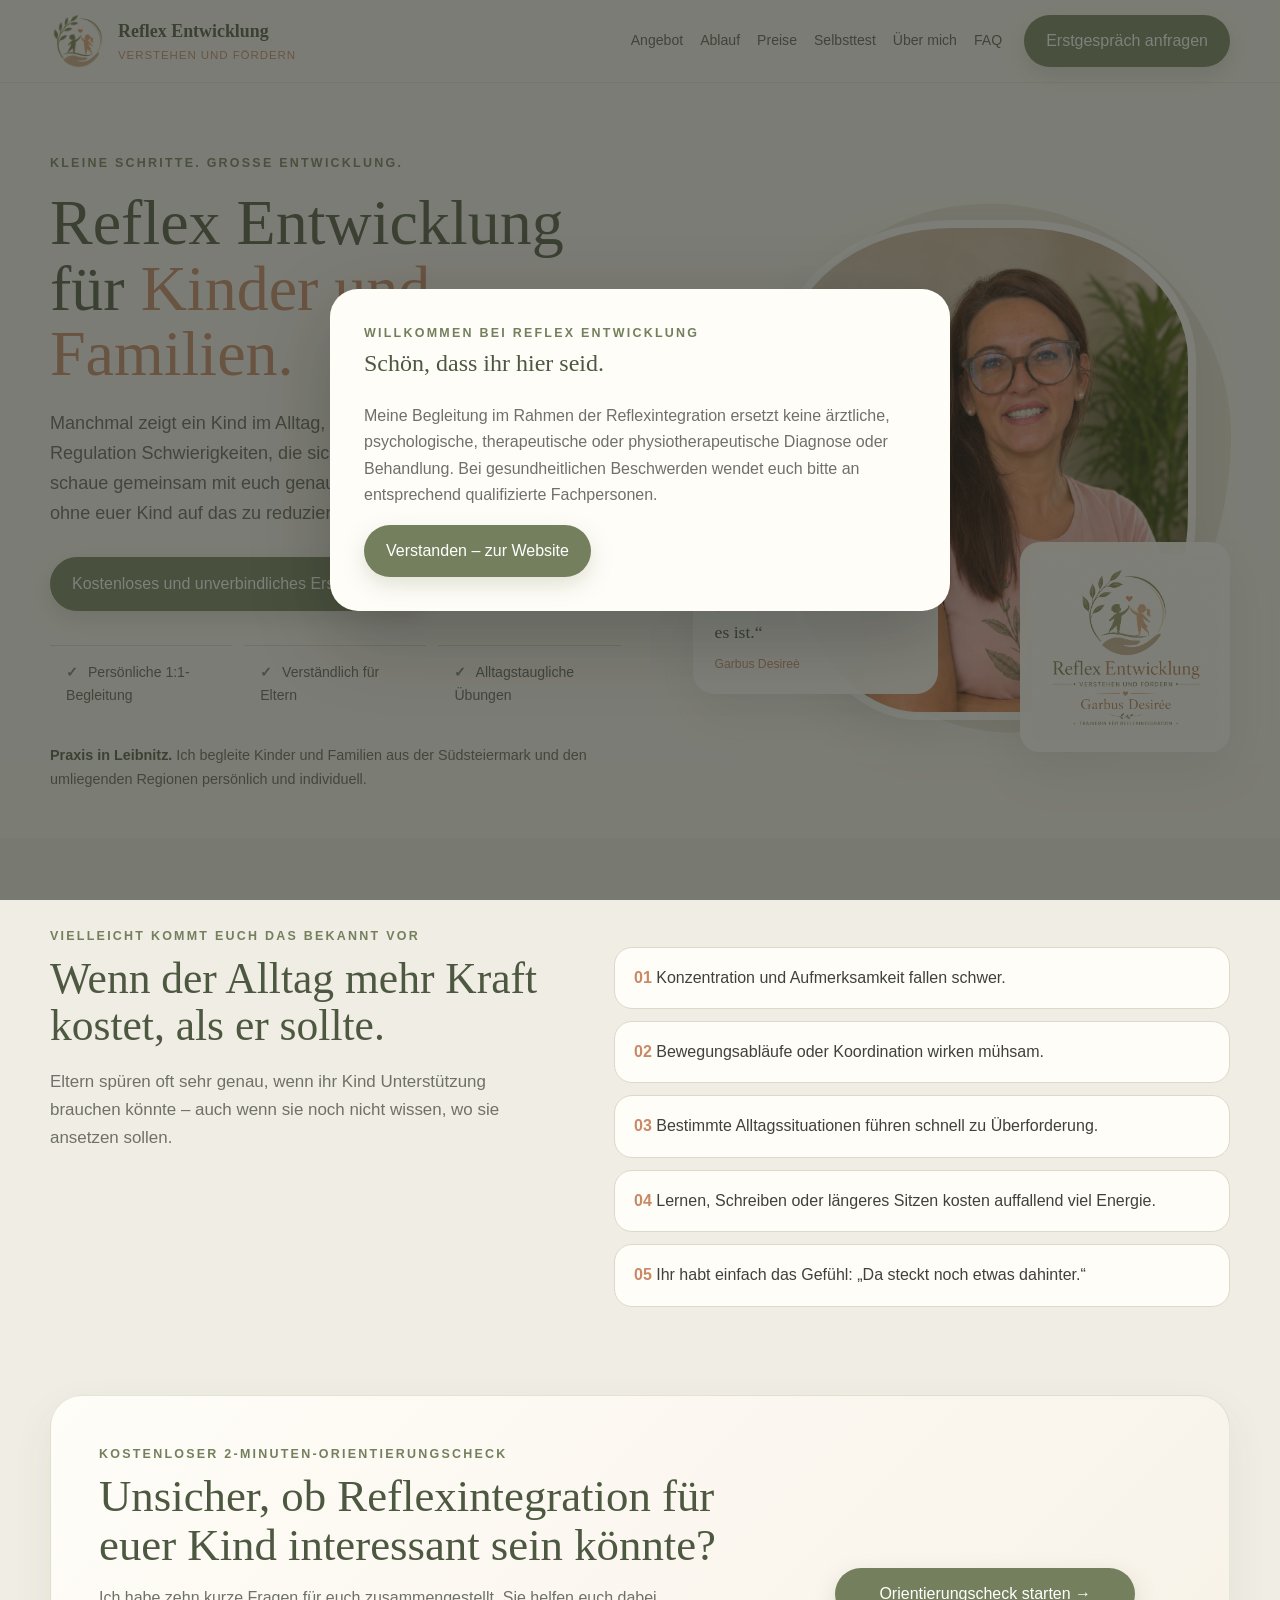
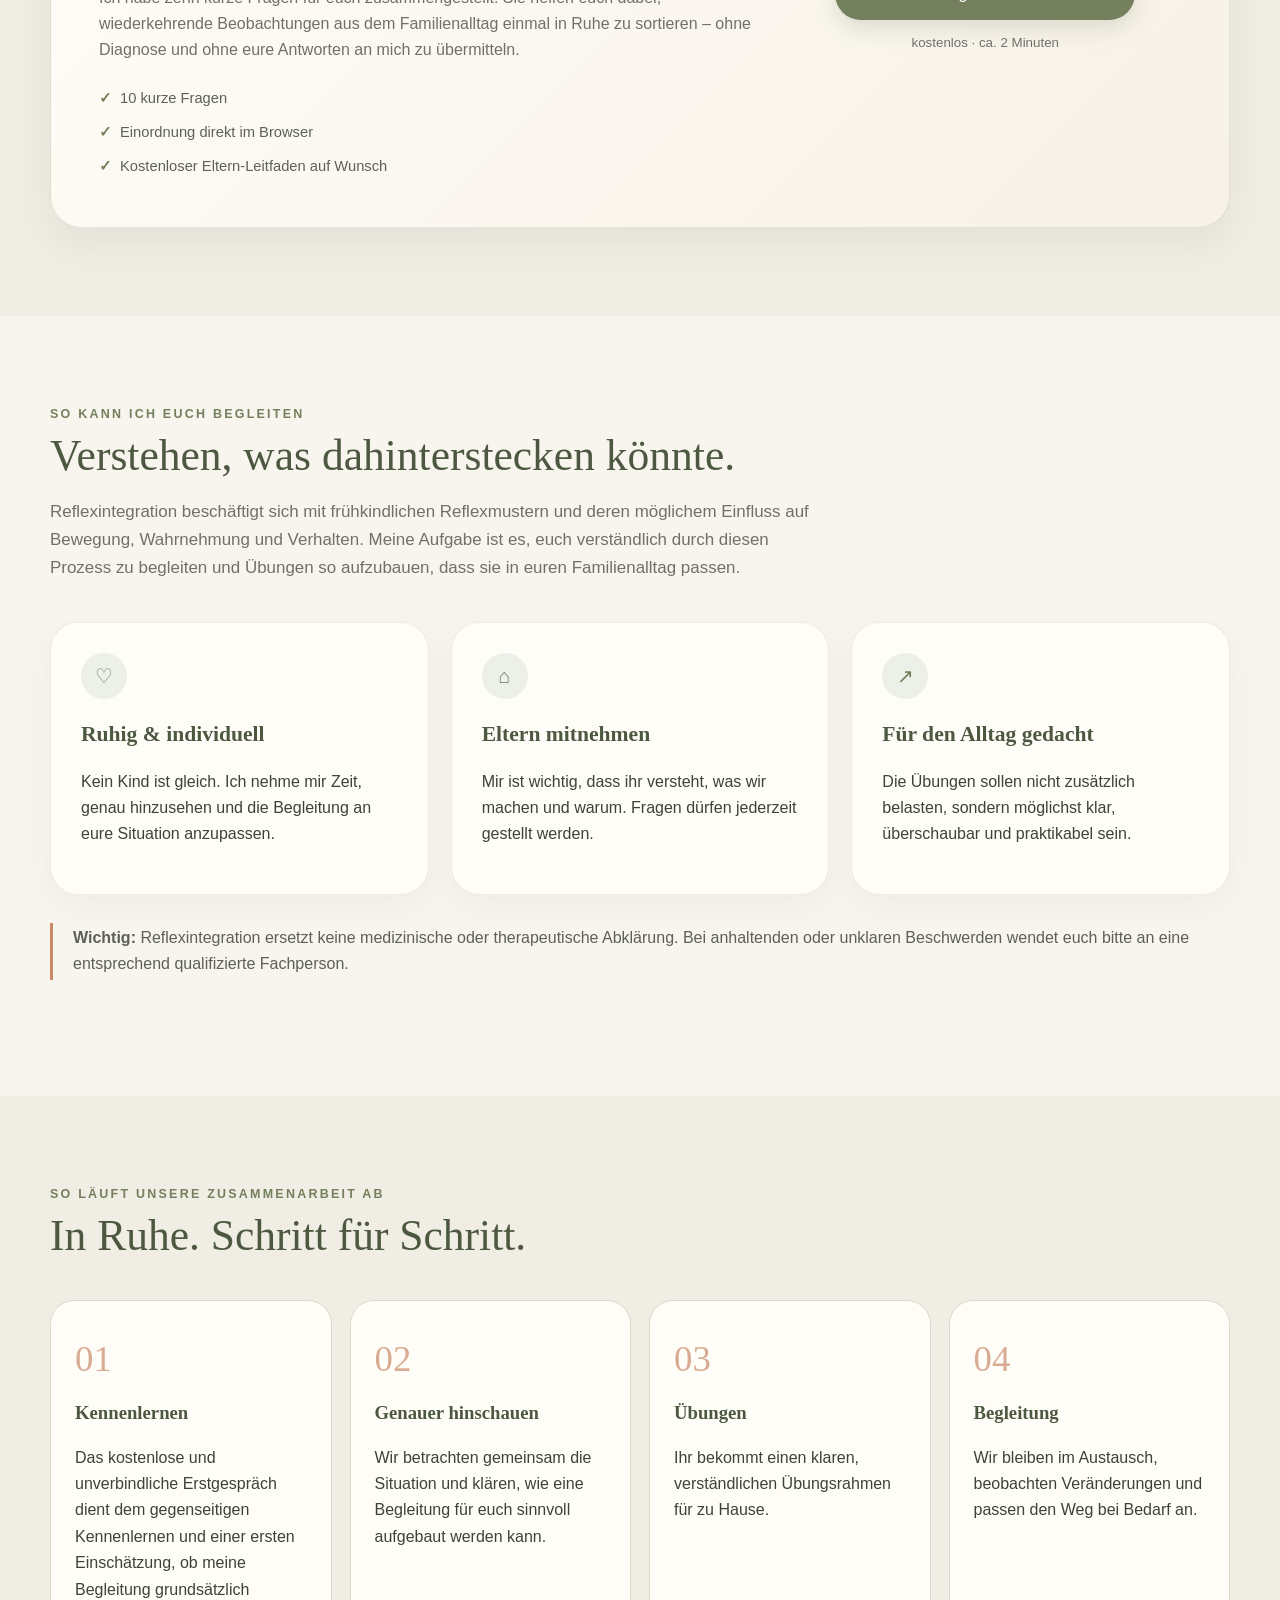
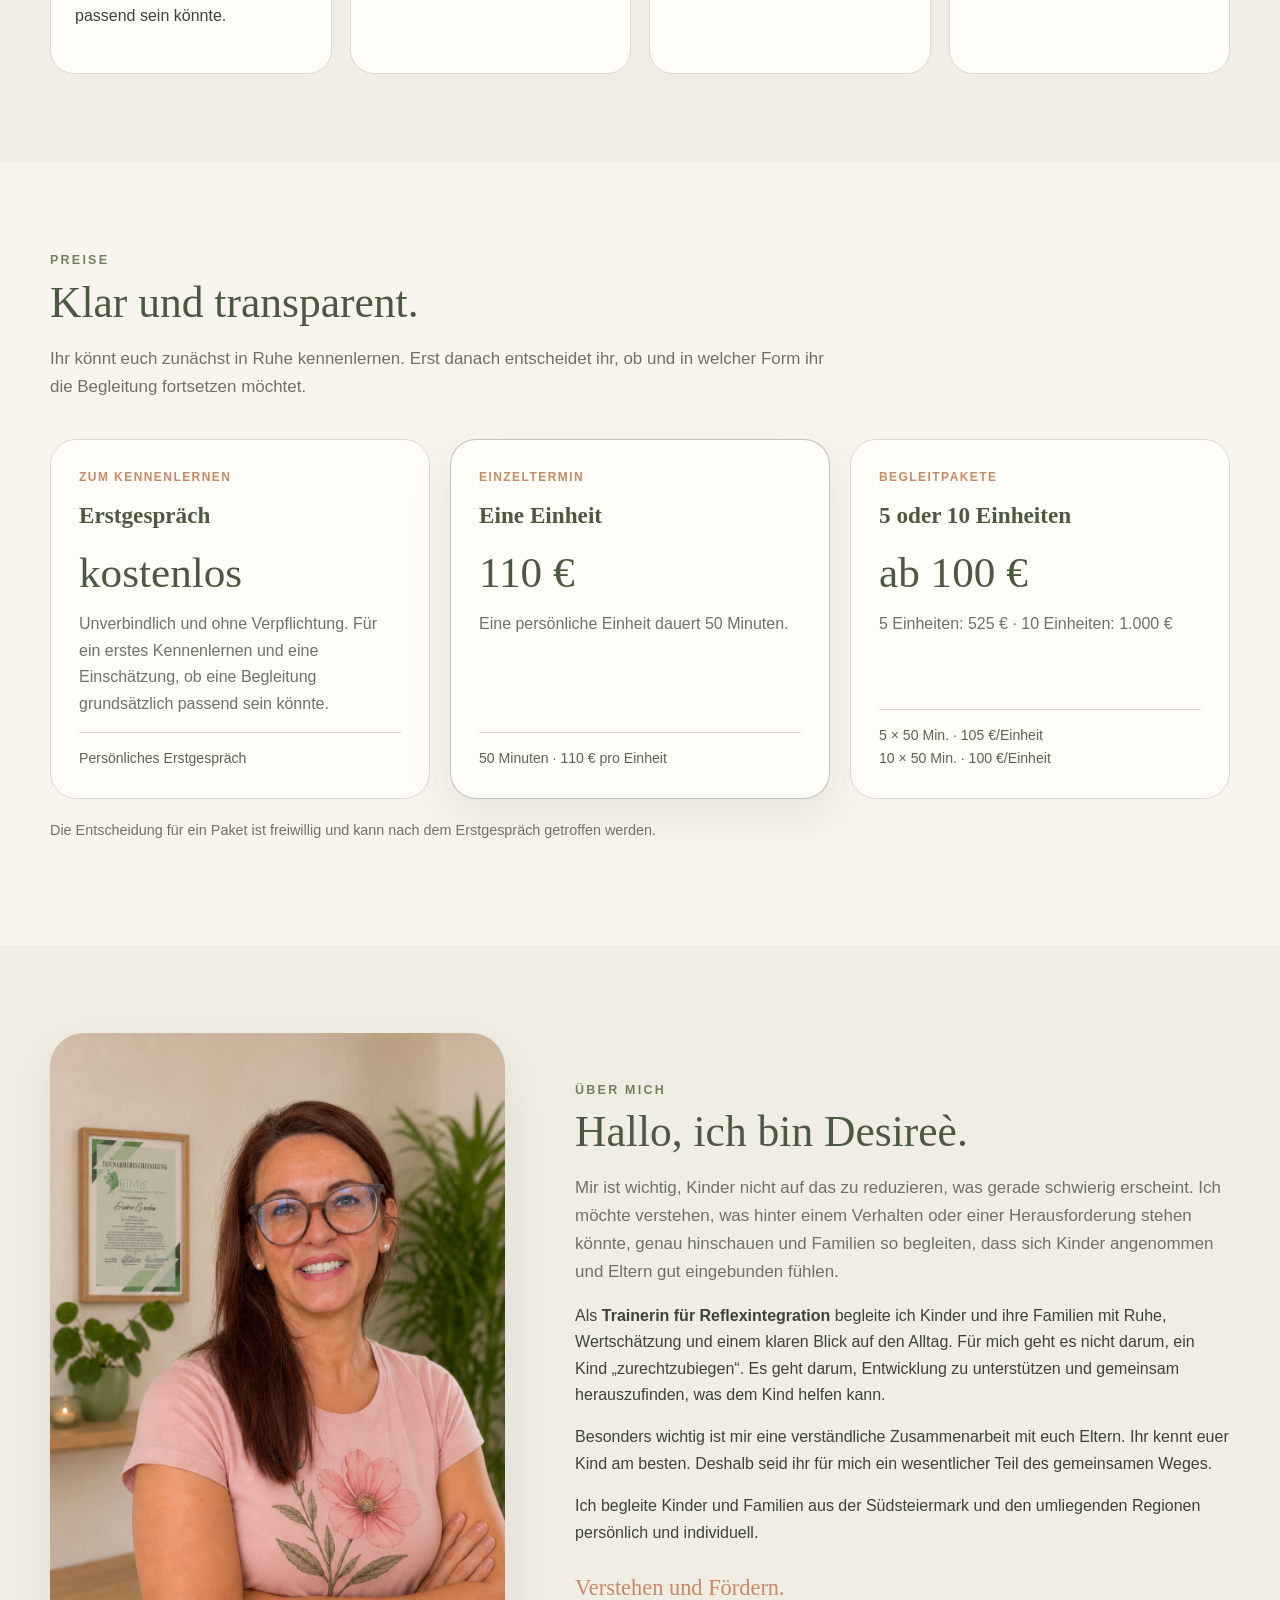
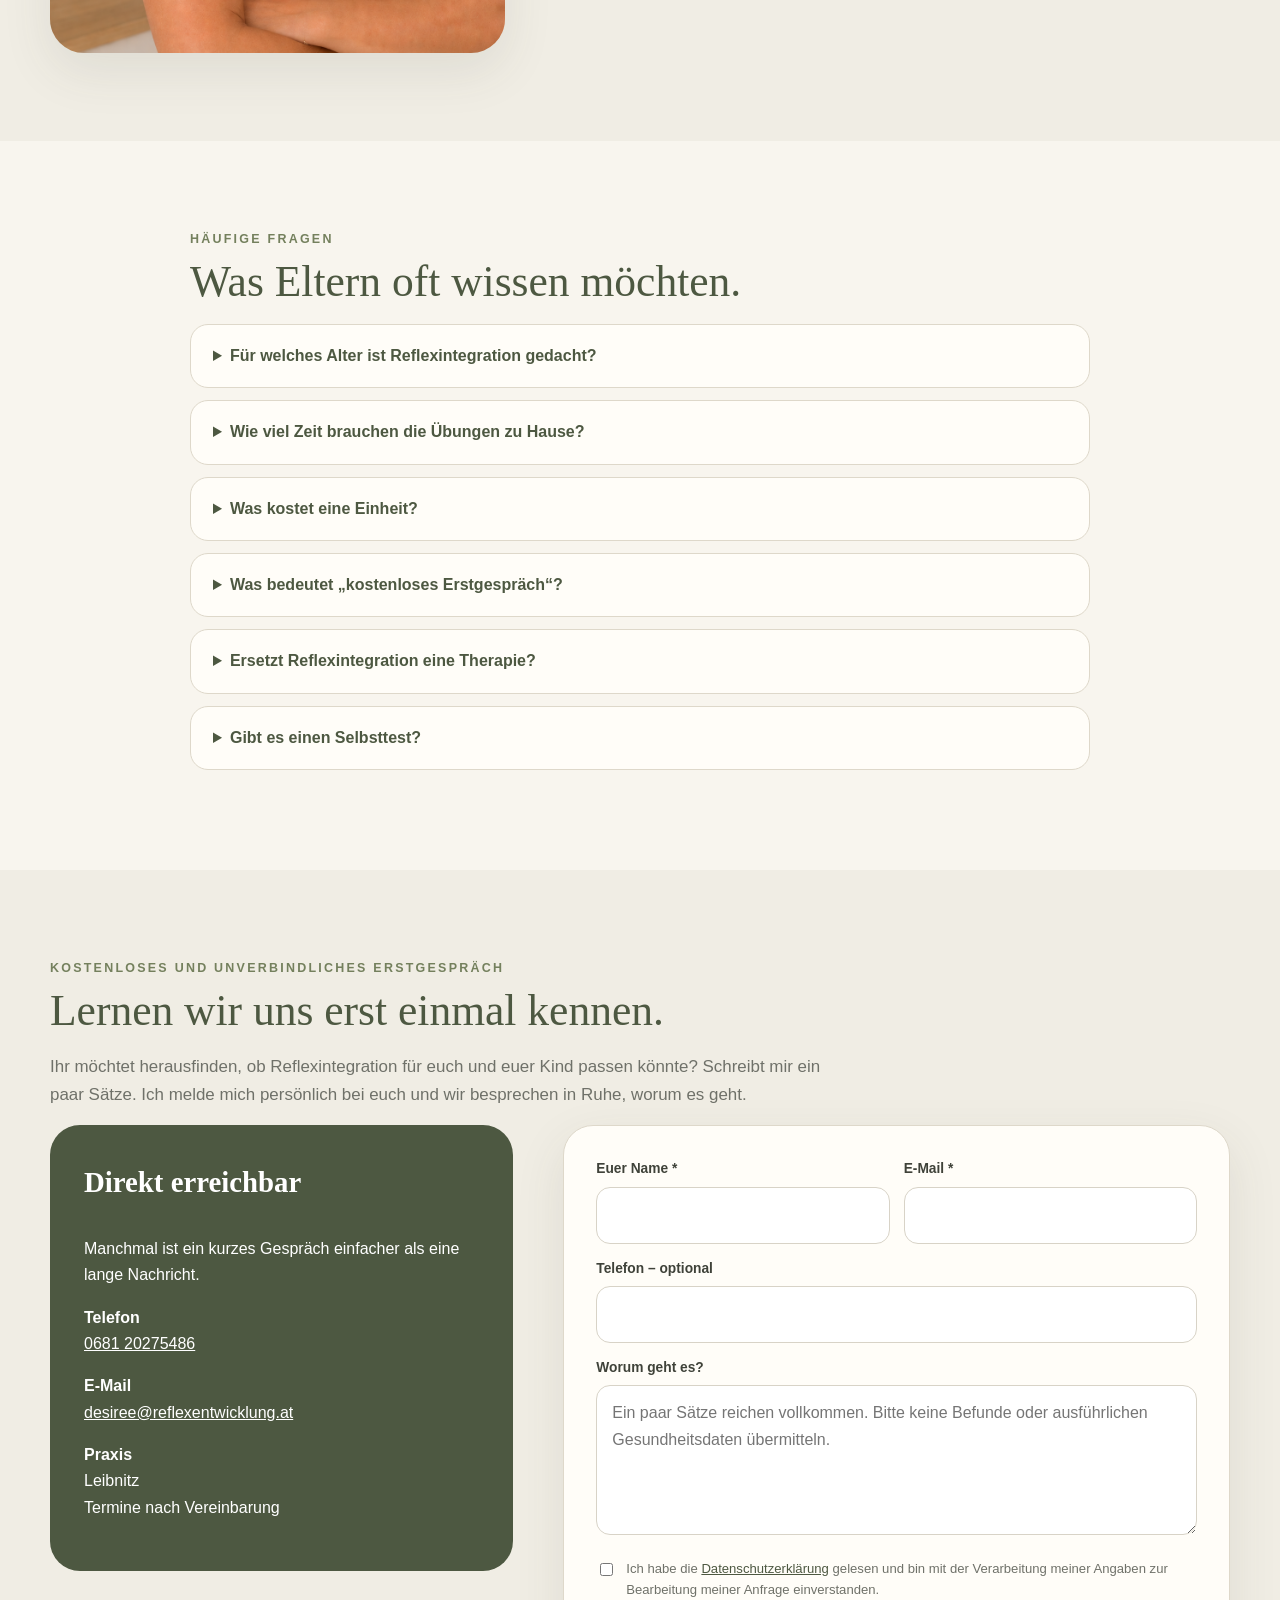
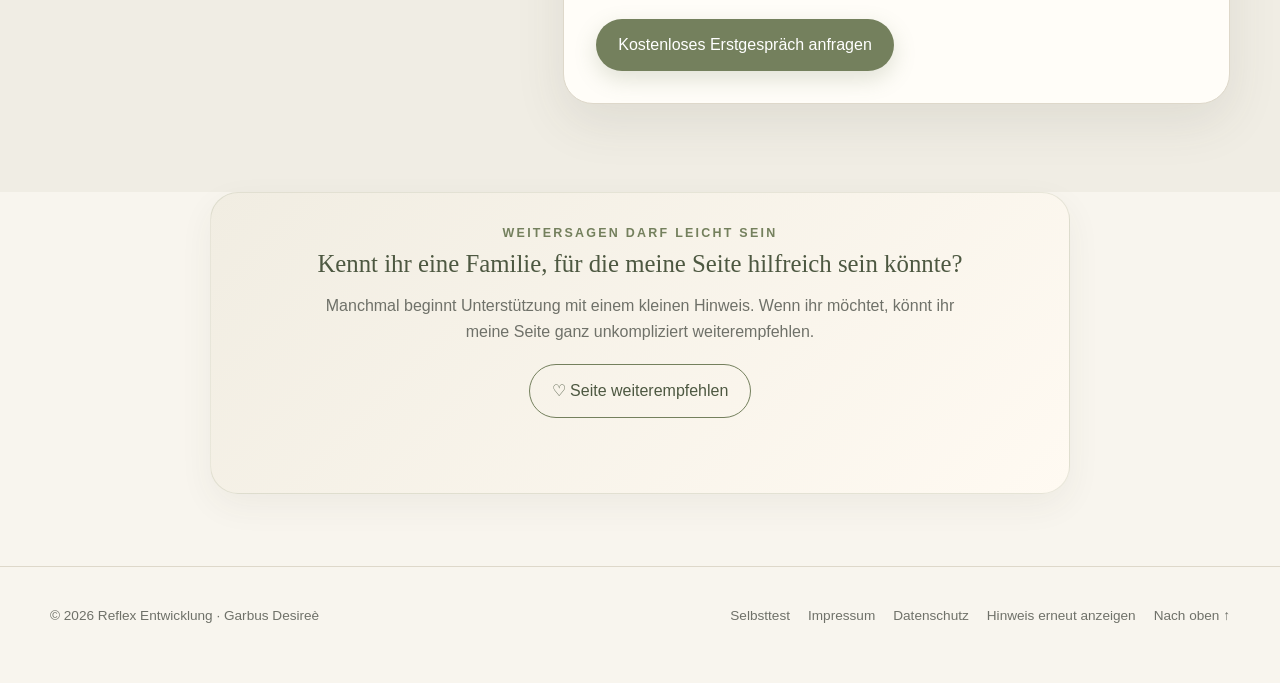
==== commit cf017002: "Add files via upload" ====
--- a/index.html
+++ b/index.html
@@ -84,7 +84,7 @@
 <style>
 :root{--cream:#f8f5ee;--paper:#fffdf8;--sage:#74805d;--sage2:#9ba58a;--deep:#4d5841;--terra:#c98967;--terra2:#d8a083;--ink:#3f4239;--muted:#6f7169;--line:#ded8ca;--shadow:0 18px 50px rgba(70,70,55,.10);--radius:28px}
 *{box-sizing:border-box}html{scroll-behavior:smooth}body{margin:0;background:var(--cream);color:var(--ink);font-family:Arial,Helvetica,sans-serif;line-height:1.65;-webkit-font-smoothing:antialiased}img{max-width:100%;display:block}a{color:inherit}.wrap{width:min(1180px,calc(100% - 40px));margin:auto}.eyebrow{font-size:.78rem;letter-spacing:.18em;text-transform:uppercase;color:var(--sage);font-weight:700}.muted{color:var(--muted)}
-header{position:sticky;top:0;z-index:50;background:rgba(248,245,238,.93);backdrop-filter:blur(14px);border-bottom:1px solid rgba(116,128,93,.12)}.nav{height:82px;display:flex;align-items:center;gap:22px}.brand{display:flex;align-items:center;gap:12px;text-decoration:none;margin-right:auto}.brand-mark{width:52px;height:52px;object-fit:contain;border-radius:50%;cursor:zoom-in}.brand strong{font-family:Georgia,serif;font-size:1.12rem;color:var(--deep)}.brand small{display:block;color:var(--terra);font-size:.72rem;letter-spacing:.08em;text-transform:uppercase}.navlinks{display:flex;gap:17px;align-items:center}.navlinks a{text-decoration:none;font-size:.88rem;color:#5c6054;white-space:nowrap}.navlinks a:hover{color:var(--deep)}.menu-toggle{display:none;width:46px;height:46px;border:1px solid var(--line);border-radius:50%;background:#fff;align-items:center;justify-content:center;cursor:pointer;color:var(--deep);font-size:1.35rem;line-height:1}.mobile-menu{display:none;position:absolute;top:100%;left:0;right:0;background:rgba(248,245,238,.98);backdrop-filter:blur(14px);border-bottom:1px solid var(--line);box-shadow:0 16px 30px rgba(70,75,62,.10);padding:12px 20px 20px}.mobile-menu.open{display:block}.mobile-menu a{display:block;padding:13px 8px;text-decoration:none;color:#555b4f;border-bottom:1px solid rgba(116,128,93,.10)}.mobile-menu .mobile-contact{margin-top:14px;border-bottom:0;background:var(--sage);color:#fff;border-radius:999px;text-align:center;font-weight:700;padding:13px 18px}
+header{position:sticky;top:0;z-index:50;background:rgba(248,245,238,.93);backdrop-filter:blur(14px);border-bottom:1px solid rgba(116,128,93,.12)}.nav{height:82px;display:flex;align-items:center;gap:22px}.brand{display:flex;align-items:center;gap:12px;text-decoration:none;margin-right:auto}.brand-mark{width:56px;height:56px;object-fit:contain;cursor:zoom-in}.brand strong{font-family:Georgia,serif;font-size:1.12rem;color:var(--deep)}.brand small{display:block;color:var(--terra);font-size:.72rem;letter-spacing:.08em;text-transform:uppercase}.navlinks{display:flex;gap:17px;align-items:center}.navlinks a{text-decoration:none;font-size:.88rem;color:#5c6054;white-space:nowrap}.navlinks a:hover{color:var(--deep)}.menu-toggle{display:none;width:46px;height:46px;border:1px solid var(--line);border-radius:50%;background:#fff;align-items:center;justify-content:center;cursor:pointer;color:var(--deep);font-size:1.35rem;line-height:1}.mobile-menu{display:none;position:absolute;top:100%;left:0;right:0;background:rgba(248,245,238,.98);backdrop-filter:blur(14px);border-bottom:1px solid var(--line);box-shadow:0 16px 30px rgba(70,75,62,.10);padding:12px 20px 20px}.mobile-menu.open{display:block}.mobile-menu a{display:block;padding:13px 8px;text-decoration:none;color:#555b4f;border-bottom:1px solid rgba(116,128,93,.10)}.mobile-menu .mobile-contact{margin-top:14px;border-bottom:0;background:var(--sage);color:#fff;border-radius:999px;text-align:center;font-weight:700;padding:13px 18px}
 .btn{display:inline-flex;align-items:center;justify-content:center;gap:8px;border:0;border-radius:999px;padding:13px 22px;font-weight:700;text-decoration:none;cursor:pointer;font:inherit;transition:.18s ease}.btn:hover{transform:translateY(-1px)}.btn-primary{background:var(--sage);color:#fff;box-shadow:0 8px 22px rgba(116,128,93,.22)}.btn-soft{background:#fff;border:1px solid var(--line);color:var(--deep)}
 .hero{padding:70px 0 46px;overflow:hidden}.hero-grid{display:grid;grid-template-columns:1.03fr .97fr;gap:72px;align-items:center}.hero h1{font-family:Georgia,serif;font-weight:400;font-size:clamp(3rem,5vw,5.3rem);line-height:1.03;margin:16px 0 22px;color:var(--deep)}.hero h1 em{font-style:normal;color:var(--terra)}.lead{font-size:1.13rem;max-width:650px;color:#62655c}.actions{display:flex;gap:12px;flex-wrap:wrap;margin:28px 0}.ticks{display:grid;grid-template-columns:repeat(3,1fr);gap:12px;margin-top:34px}.tick{padding:15px 16px;border-top:1px solid var(--line);font-size:.88rem;color:#5f6358}.tick b{color:var(--sage);margin-right:6px}.local-note{margin:22px 0 0;color:#64675e;font-size:.9rem}.local-note strong{color:var(--deep)}
 .visual{position:relative;min-height:560px}.blob{position:absolute;inset:12px 0 20px 70px;background:#e8e3d5;border-radius:48% 52% 46% 54%/42% 44% 56% 58%;transform:rotate(2deg)}.portrait{position:absolute;right:34px;top:28px;width:min(420px,78%);height:500px;object-fit:cover;object-position:center 34%;border-radius:42% 42% 34% 34%/28% 28% 42% 42%;box-shadow:var(--shadow);border:8px solid rgba(255,255,255,.7)}.quote{position:absolute;left:0;bottom:58px;width:245px;background:rgba(255,253,248,.96);padding:20px 22px;border-radius:22px;box-shadow:var(--shadow);font-family:Georgia,serif;color:var(--deep);font-size:1.1rem}.quote span{display:block;font-family:Arial,sans-serif;font-size:.76rem;color:var(--terra);margin-top:7px}.mini-logo{position:absolute;right:0;bottom:0;width:210px;background:rgba(255,253,248,.96);padding:12px;border-radius:20px;box-shadow:var(--shadow);cursor:zoom-in}
@@ -102,7 +102,7 @@
 .logo-lightbox{position:fixed;inset:0;z-index:120;background:rgba(45,48,40,.78);display:none;place-items:center;padding:24px}.logo-lightbox.open{display:grid}.logo-lightbox-inner{position:relative;width:min(760px,94vw);background:#fffdf8;border-radius:28px;padding:clamp(18px,4vw,32px);box-shadow:0 30px 90px rgba(0,0,0,.3)}.logo-lightbox img{width:100%;height:auto;border-radius:20px}.logo-close{position:absolute;right:12px;top:12px;width:42px;height:42px;border-radius:50%;border:1px solid var(--line);background:rgba(255,253,248,.96);font-size:1.3rem;color:var(--deep);cursor:pointer}
 @media(max-width:1040px){.navlinks{gap:12px}.navlinks a{font-size:.82rem}}
 @media(max-width:900px){.navlinks{display:none}.nav>.btn-primary{display:none}.menu-toggle{display:inline-flex}.hero-grid,.known,.about,.contact-grid,.test-cta-card{grid-template-columns:1fr}.hero{padding-top:42px}.visual{min-height:500px}.ticks,.cards,.prices{grid-template-columns:1fr}.process{grid-template-columns:1fr 1fr}.about-photo img{height:520px}.hero-grid{gap:35px}.mini-logo{right:4px}.row{grid-template-columns:1fr}.test-action{text-align:left}.test-action .btn{width:auto}}
-@media(max-width:560px){.wrap{width:min(100% - 28px,1180px)}.nav{height:72px}.brand-mark{width:44px;height:44px}.brand small{display:none}.hero h1{font-size:2.8rem}.visual{min-height:440px}.blob{left:28px}.portrait{right:10px;width:82%;height:410px}.quote{left:0;bottom:30px;width:210px;padding:16px;font-size:1rem}.mini-logo{width:150px;bottom:-16px}.process{grid-template-columns:1fr}.section{padding:68px 0}.test-cta{padding-bottom:68px}.about-photo img{height:440px}.footer-grid{display:block}.footer-links{margin-top:15px}.test-action .btn{width:100%;max-width:none}}
+@media(max-width:560px){.wrap{width:min(100% - 28px,1180px)}.nav{height:72px}.brand-mark{width:48px;height:48px}.brand small{display:none}.hero h1{font-size:2.8rem}.visual{min-height:440px}.blob{left:28px}.portrait{right:10px;width:82%;height:410px}.quote{left:0;bottom:30px;width:210px;padding:16px;font-size:1rem}.mini-logo{width:150px;bottom:-16px}.process{grid-template-columns:1fr}.section{padding:68px 0}.test-cta{padding-bottom:68px}.about-photo img{height:440px}.footer-grid{display:block}.footer-links{margin-top:15px}.test-action .btn{width:100%;max-width:none}}
 </style>
 </head>
 <body id="top">
@@ -119,7 +119,7 @@
 <header>
   <div class="wrap nav">
     <a class="brand" href="#top" aria-label="Reflex Entwicklung – Startseite">
-      <img class="brand-mark logo-open" src="reflex_entwicklung_hauptlogo.png" alt="Reflex Entwicklung Logo" width="52" height="52">
+      <img class="brand-mark logo-open" src="reflex_entwicklung_kurzlogo_header.png" alt="Reflex Entwicklung Kurzlogo" width="52" height="52">
       <div><strong>Reflex Entwicklung</strong><small>Verstehen und Fördern</small></div>
     </a>
     <nav class="navlinks" aria-label="Hauptnavigation">
@@ -308,6 +308,7 @@
         <p><strong>Praxis</strong><br>Leibnitz<br>Termine nach Vereinbarung</p>
       </aside>
       <form class="form" action="https://formsubmit.co/desiree@reflexentwicklung.at" method="POST">
+        <input type="hidden" name="_next" value="https://reflexentwicklung.at/kontakt-danke.html">
         <input type="hidden" name="_subject" value="Neue Anfrage über reflexentwicklung.at">
         <input type="hidden" name="_captcha" value="false">
         <input type="hidden" name="_template" value="table">
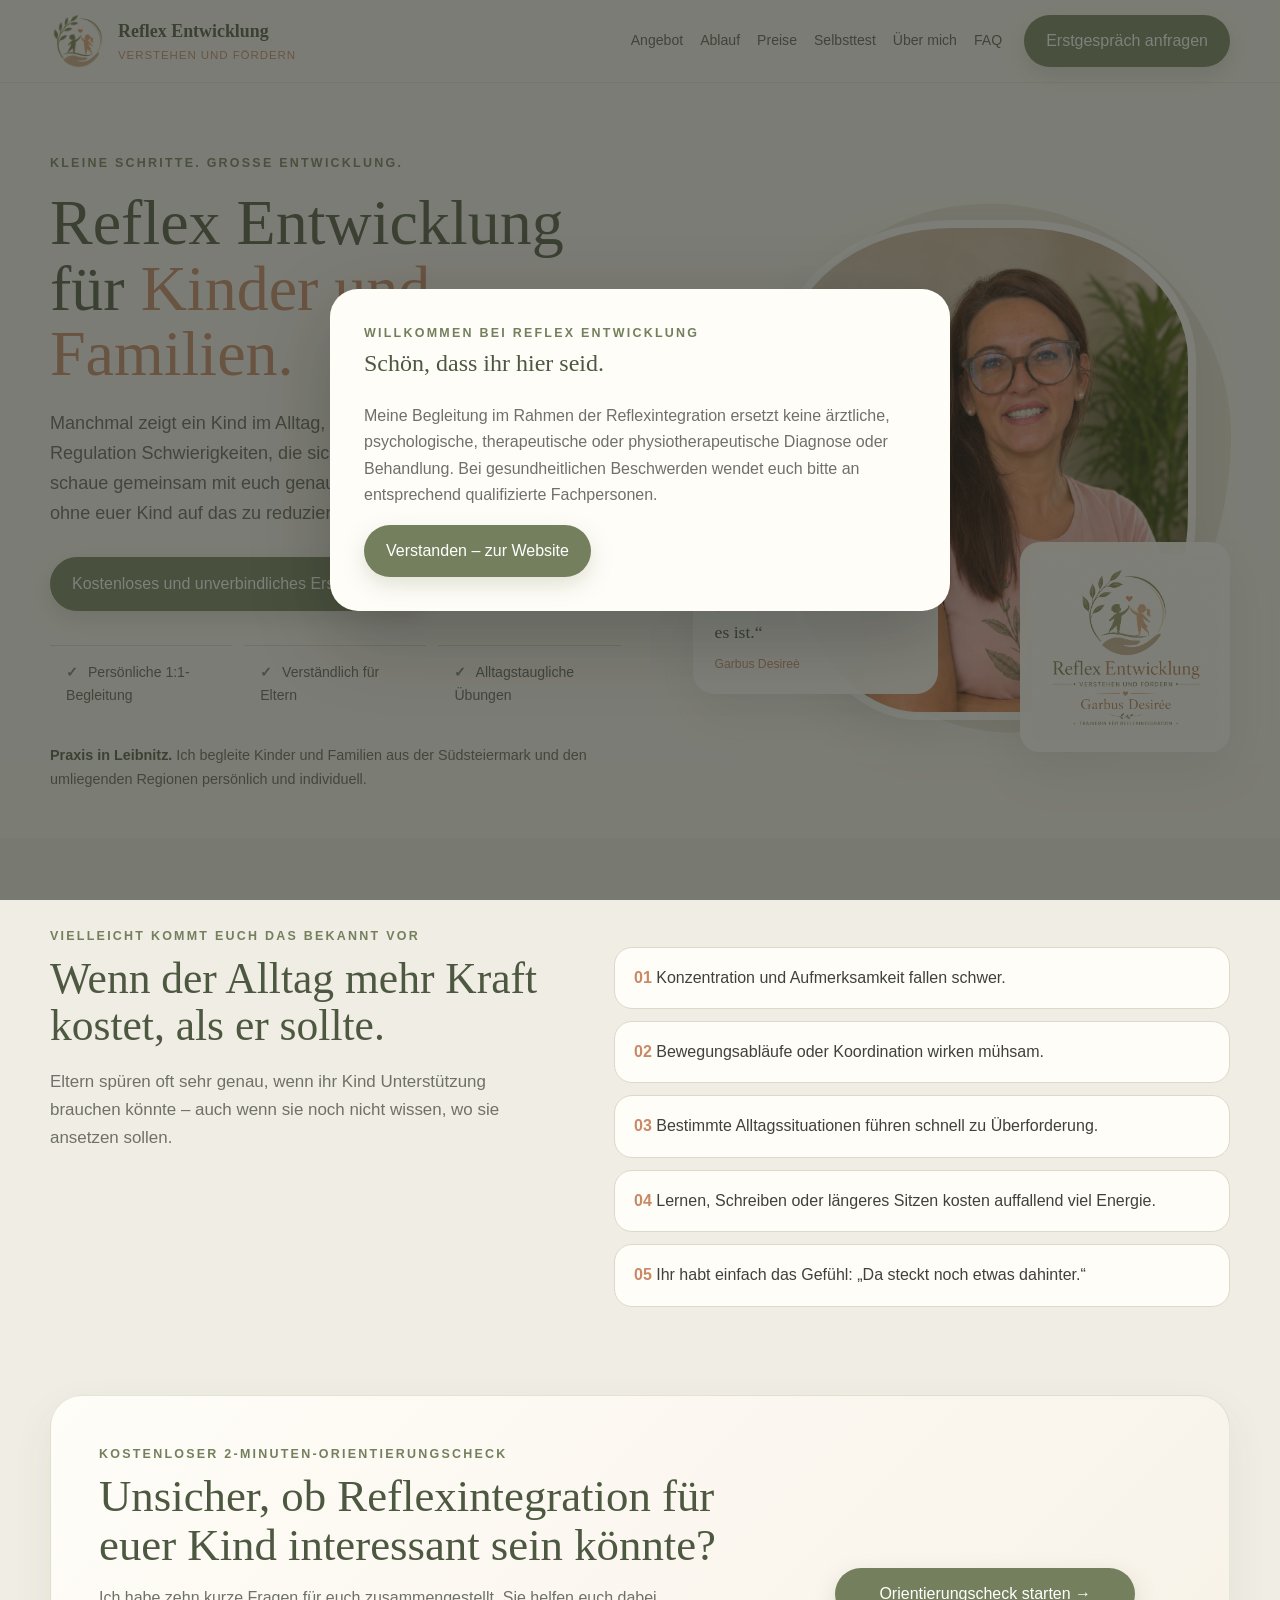
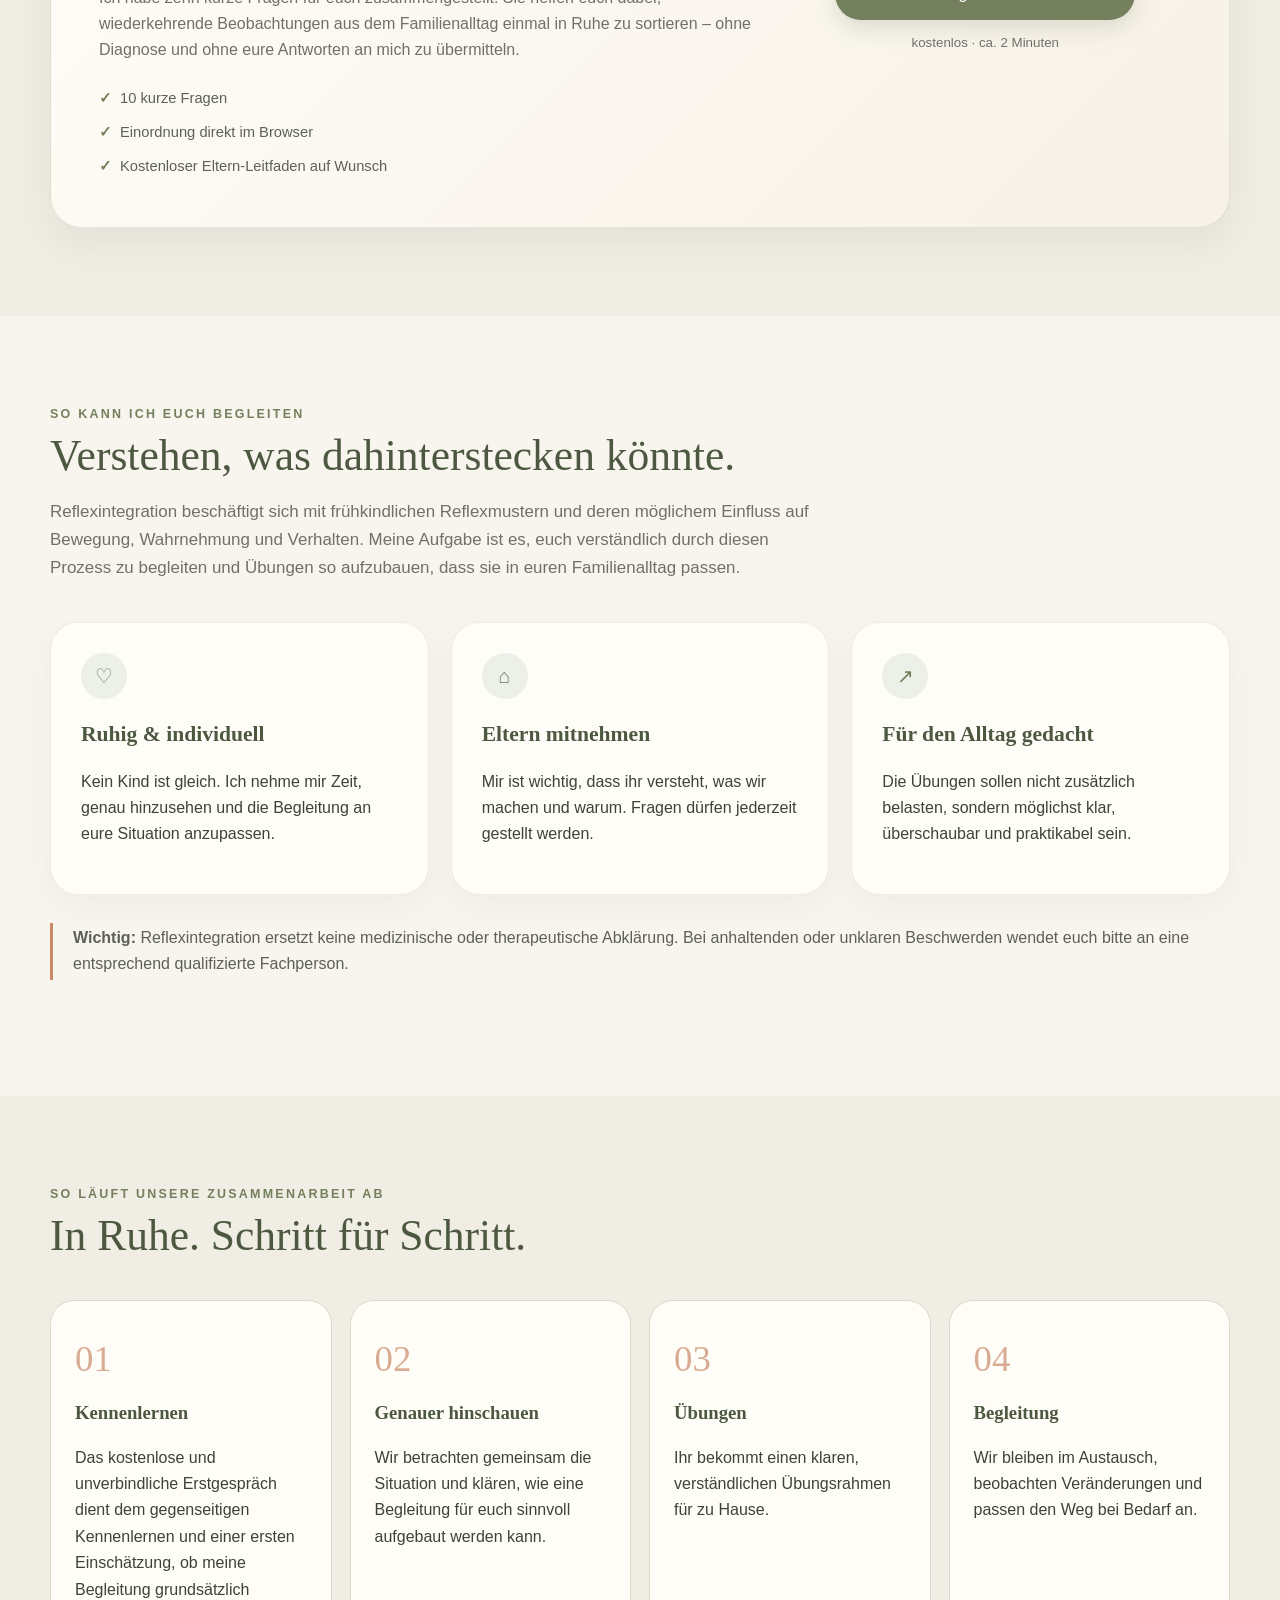
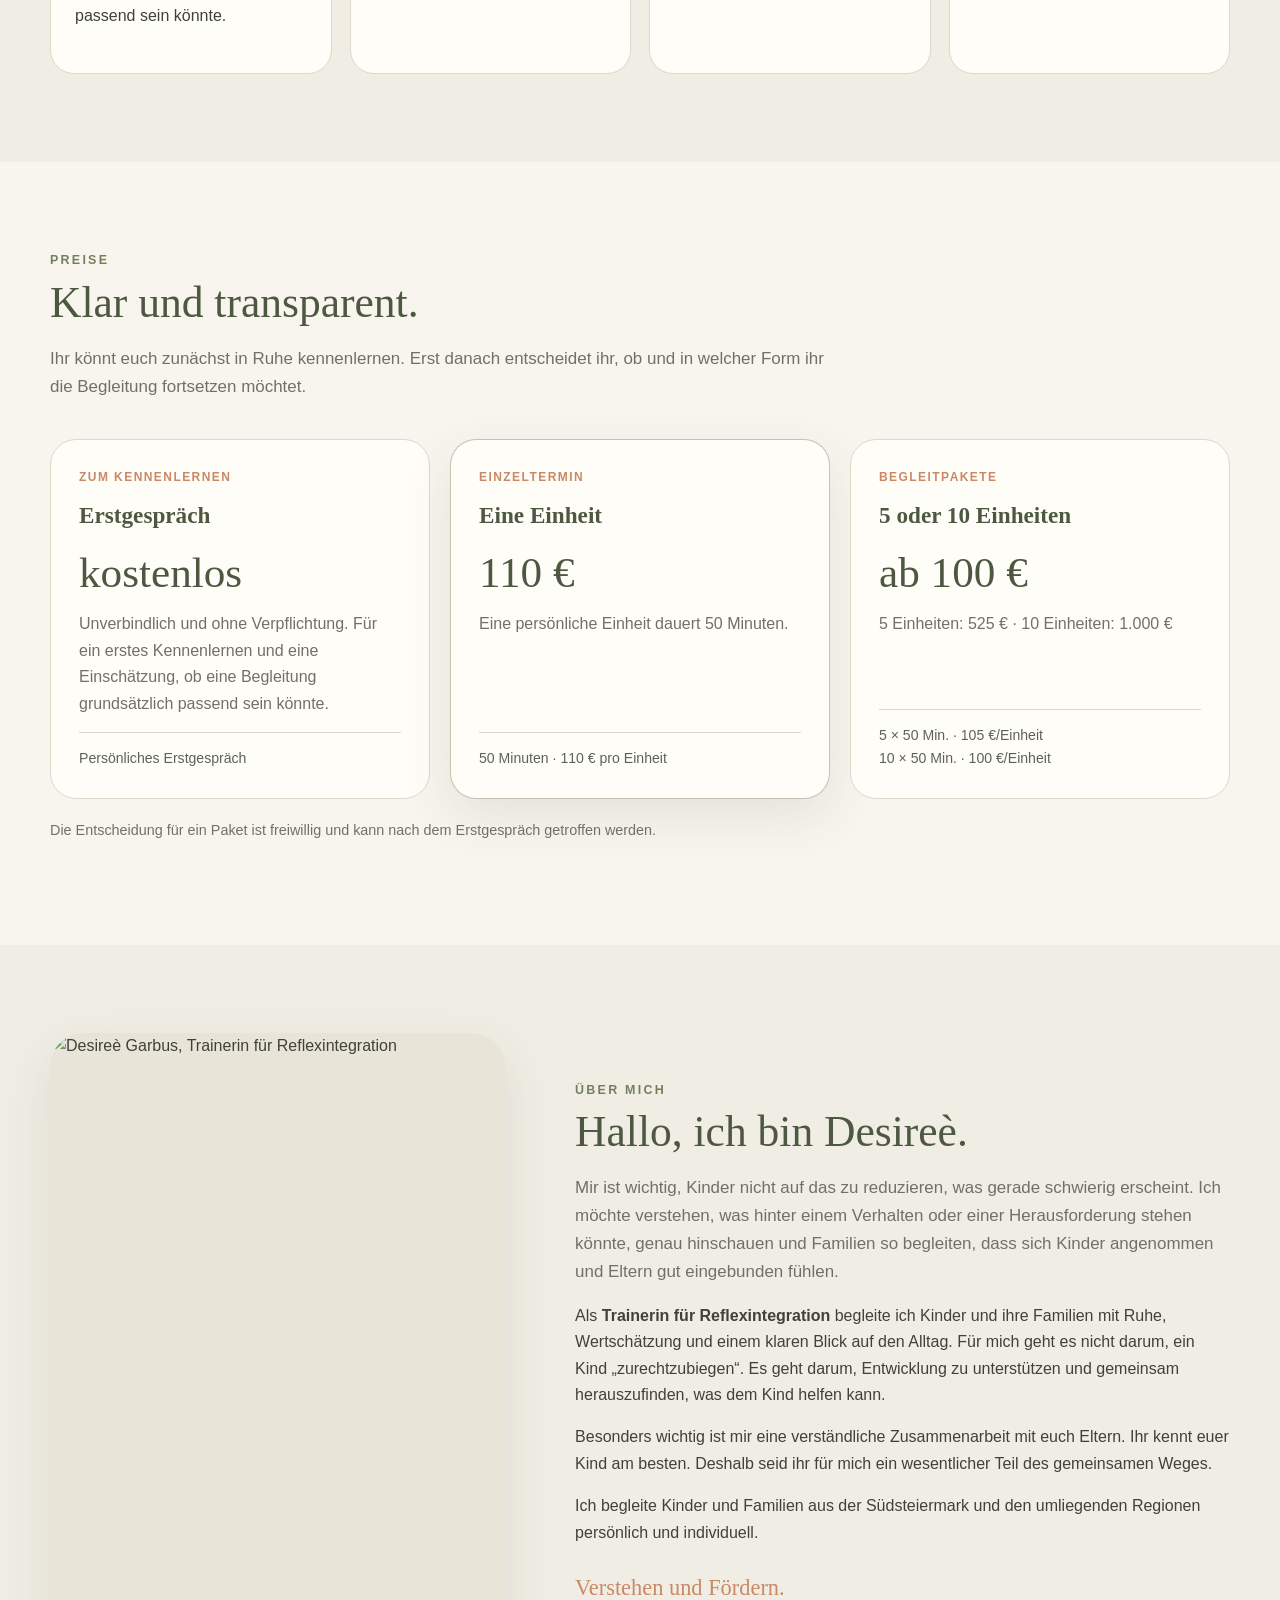
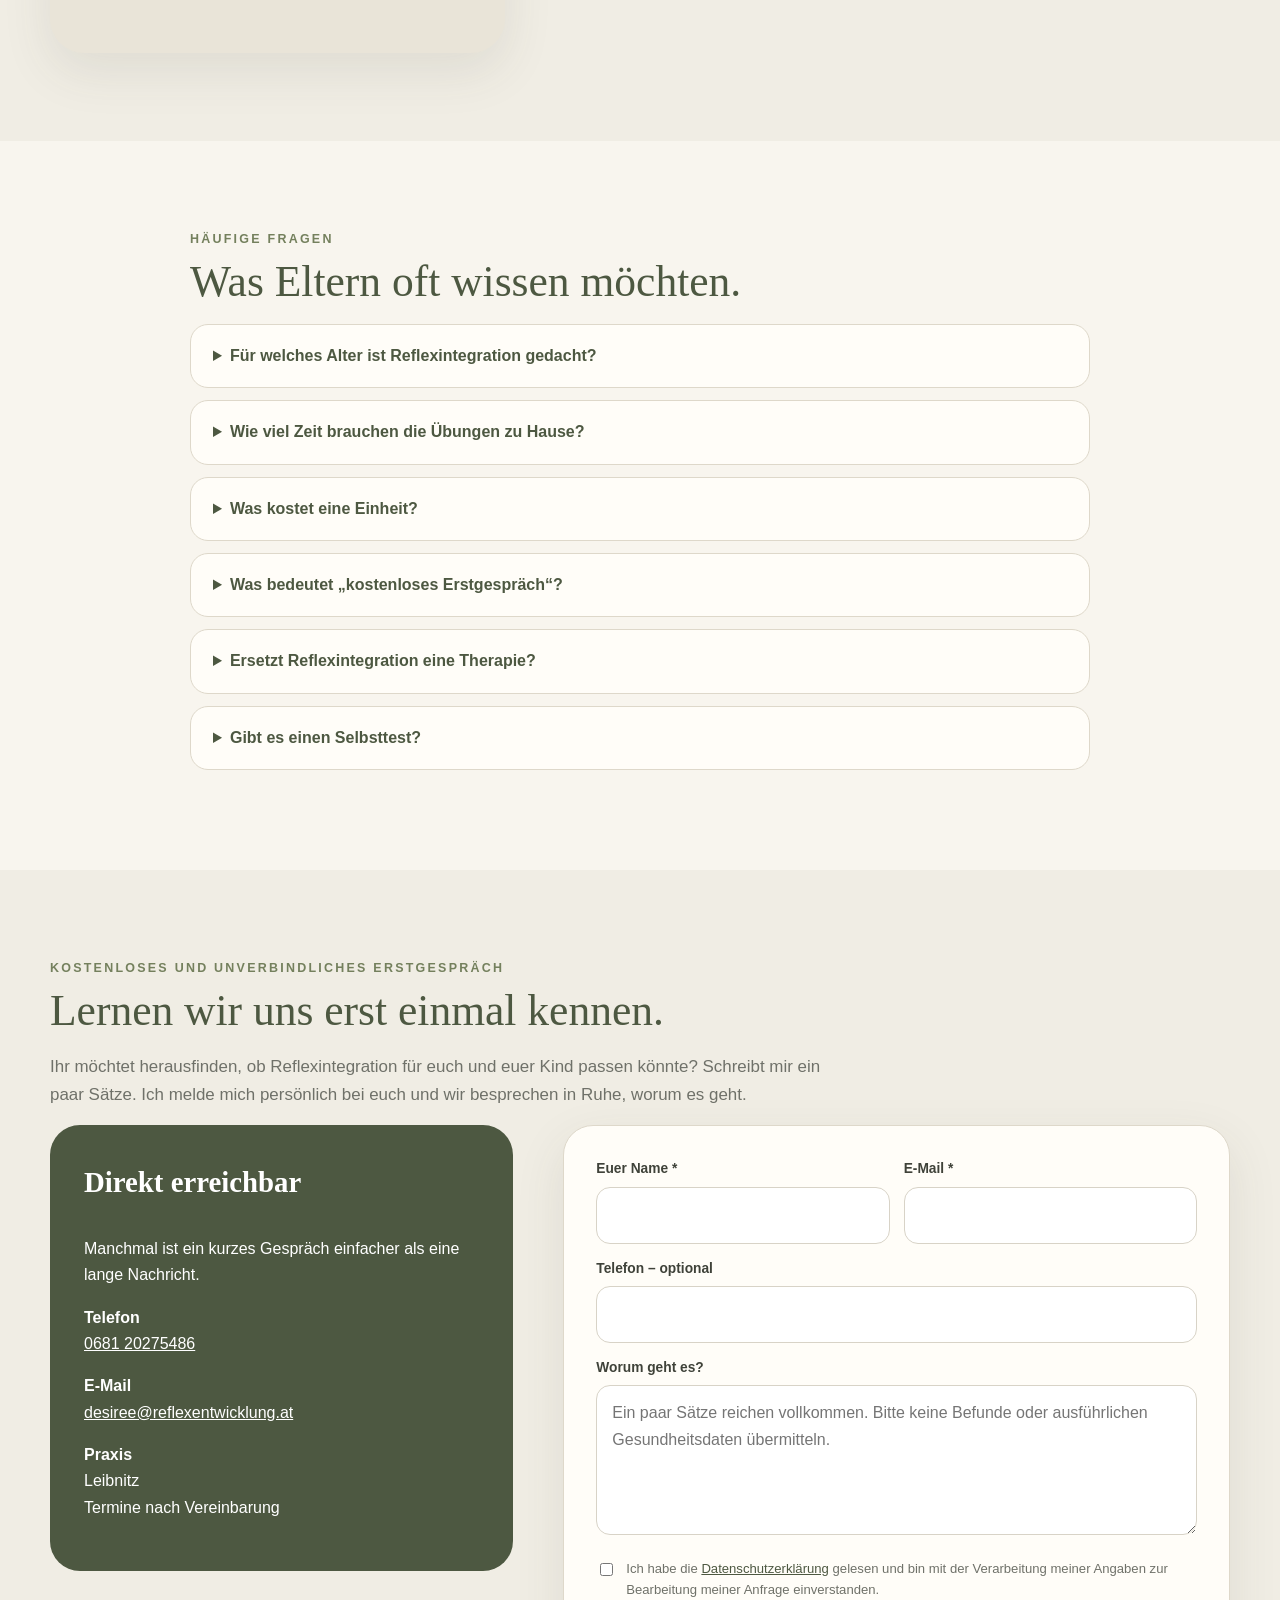
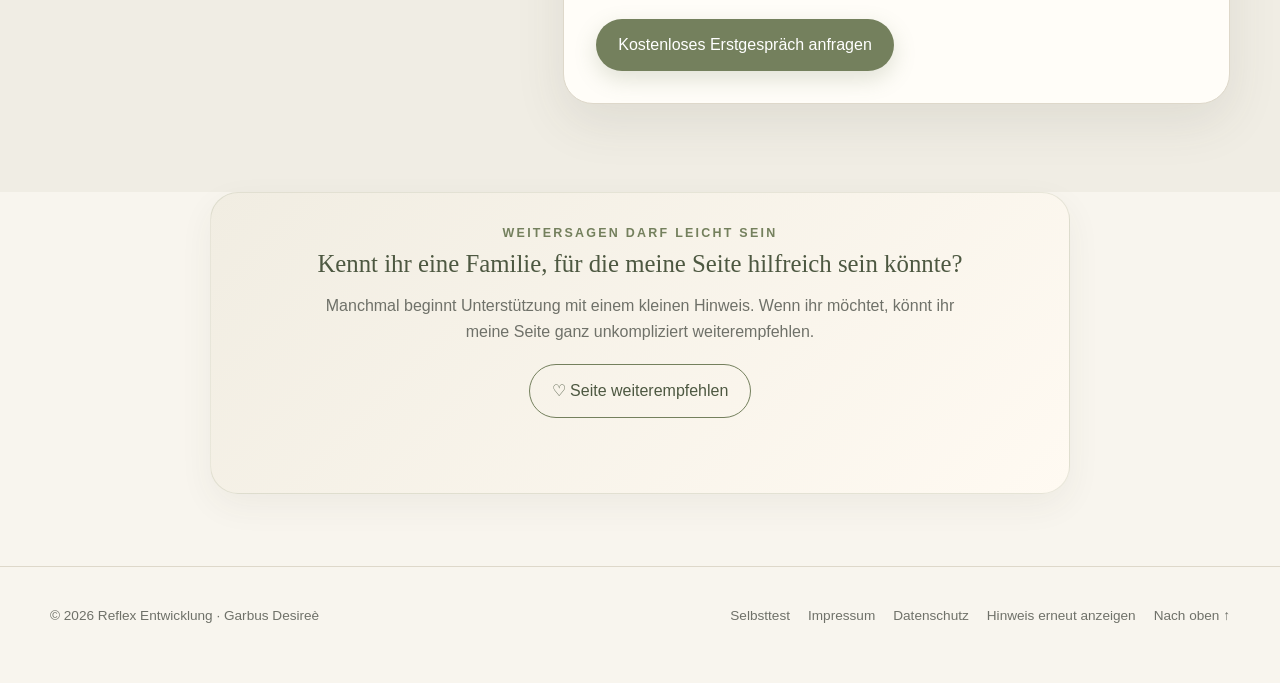
==== commit 5e4b3f84: "Update profile image in about section" ====
--- a/index.html
+++ b/index.html
@@ -268,7 +268,7 @@
 
 <section class="section alt" id="ueber-mich">
   <div class="wrap about">
-    <div class="about-photo"><img src="Foto_Desiree.png" alt="Desireè Garbus, Trainerin für Reflexintegration" loading="lazy"></div>
+    <div class="about-photo"><img src="herzliches_porträt_im_warmen_büroambiente.png" alt="Desireè Garbus, Trainerin für Reflexintegration" loading="lazy"></div>
     <div>
       <div class="eyebrow">Über mich</div>
       <h2>Hallo, ich bin Desireè.</h2>
